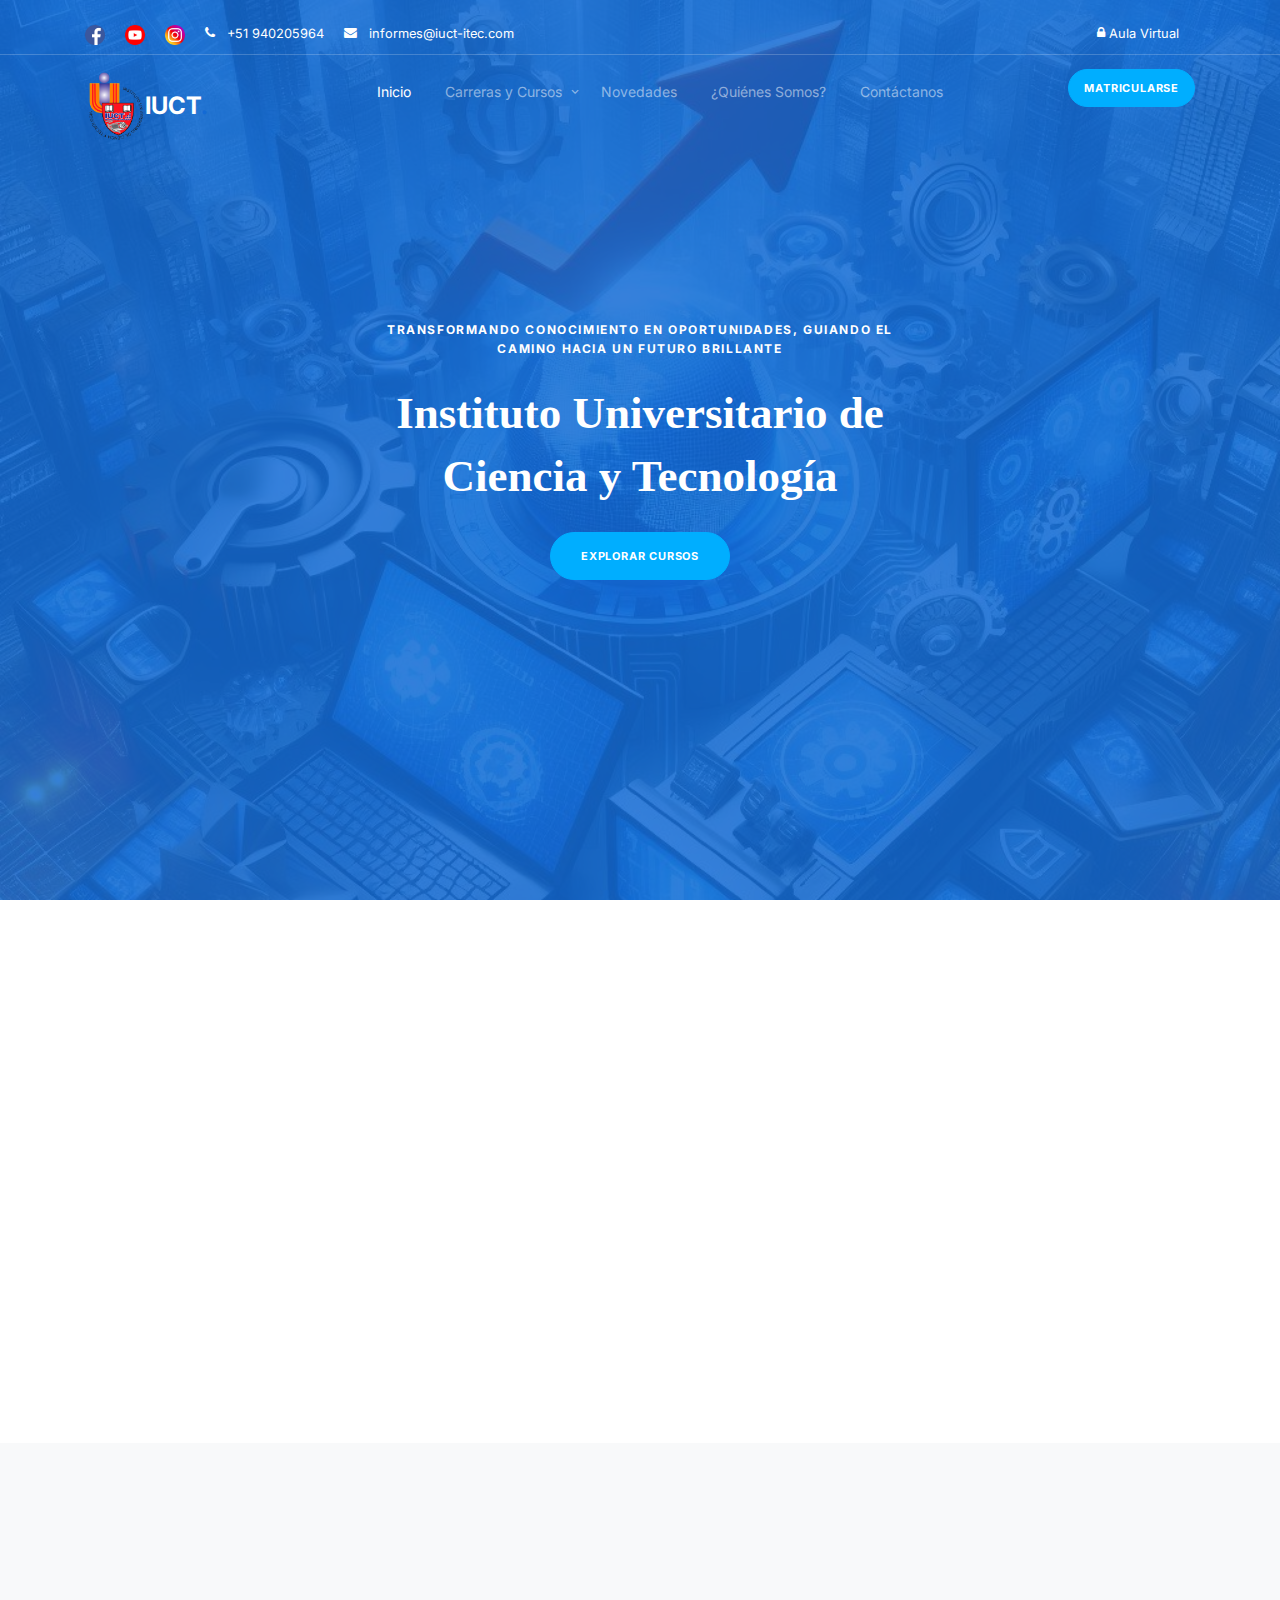
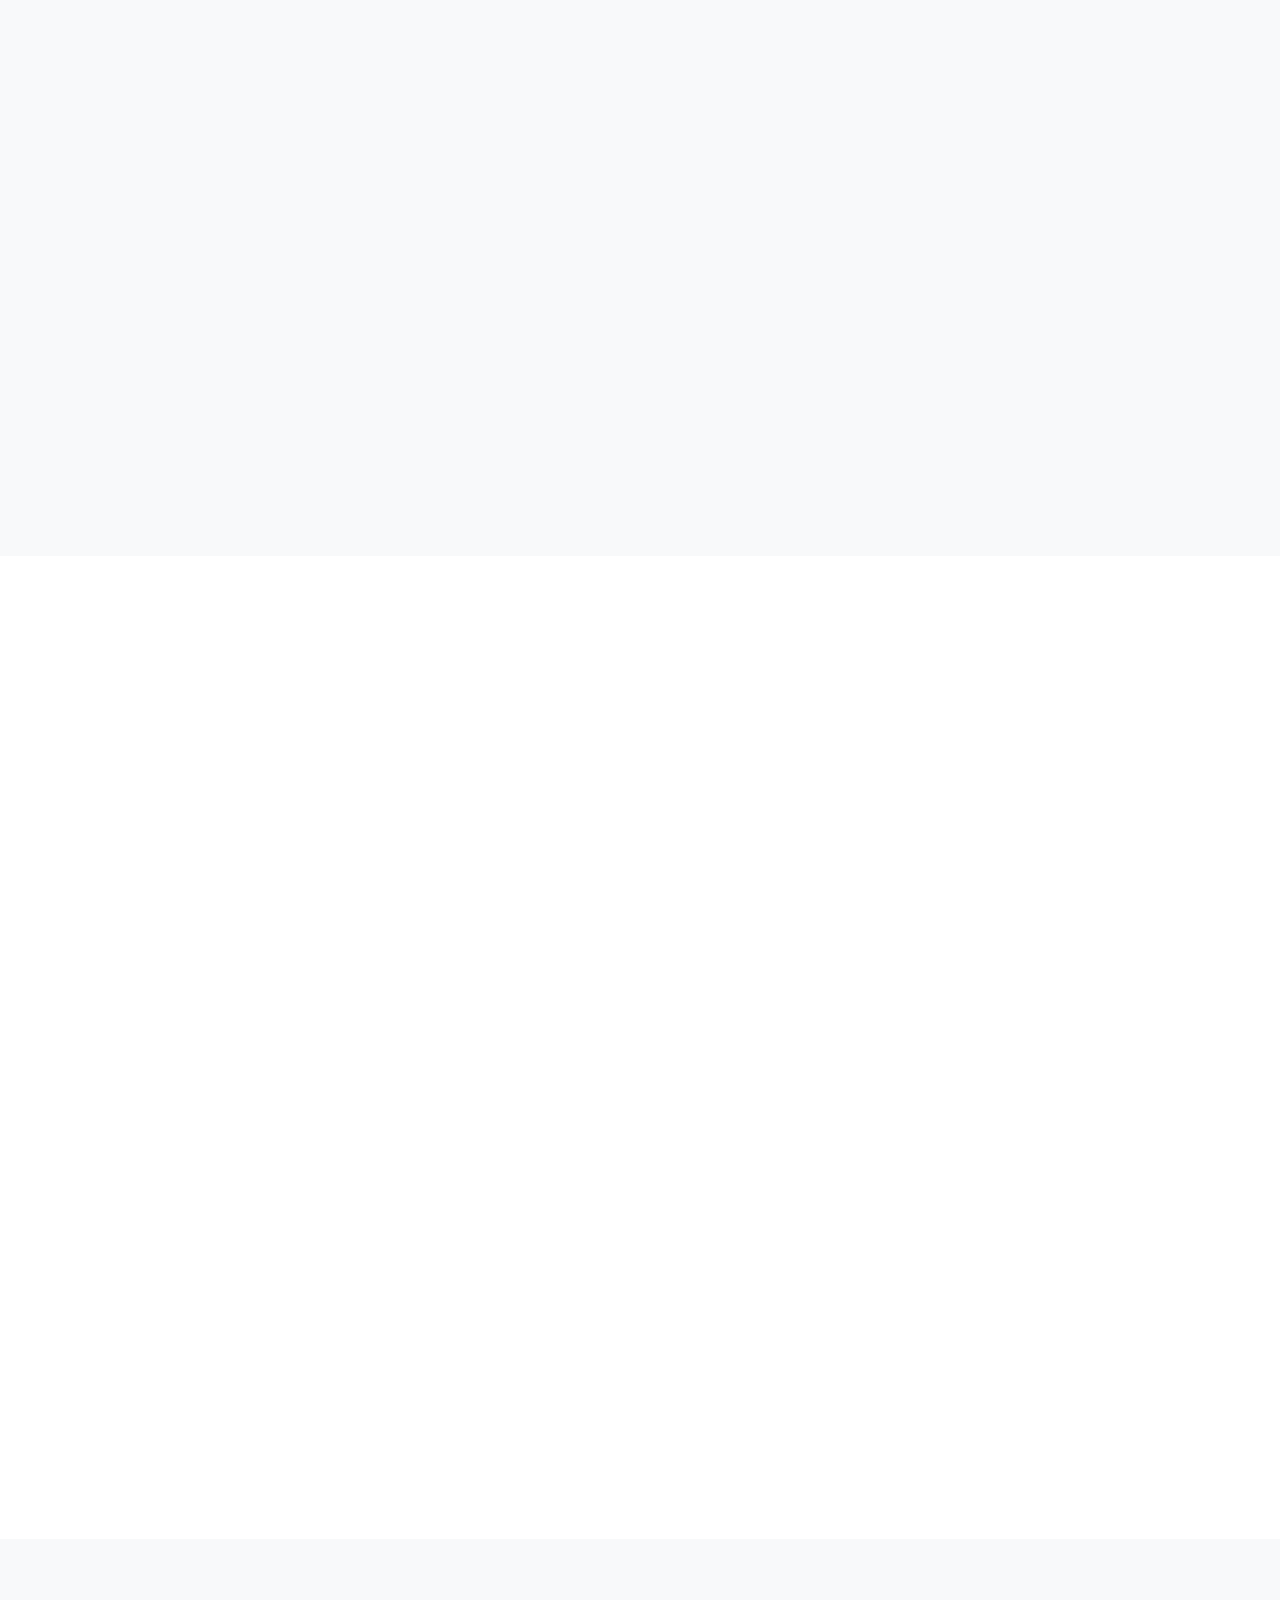
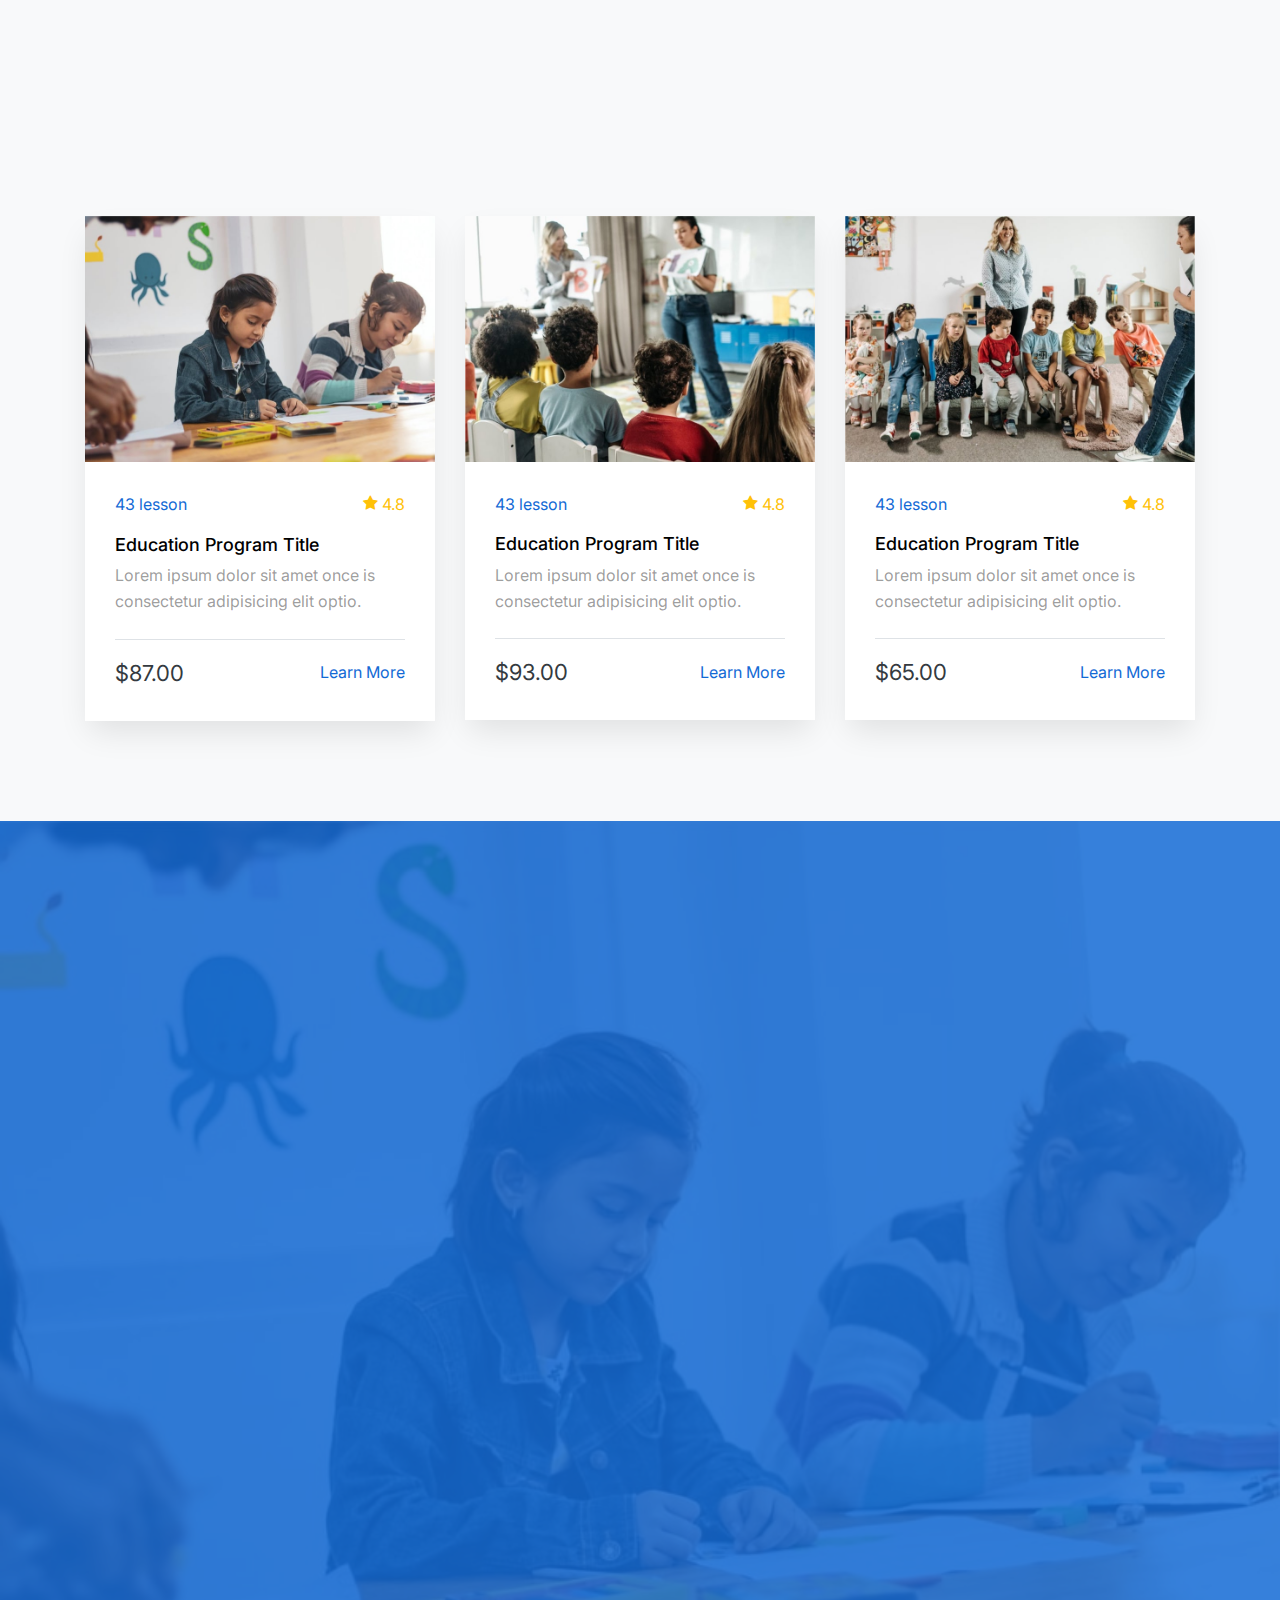
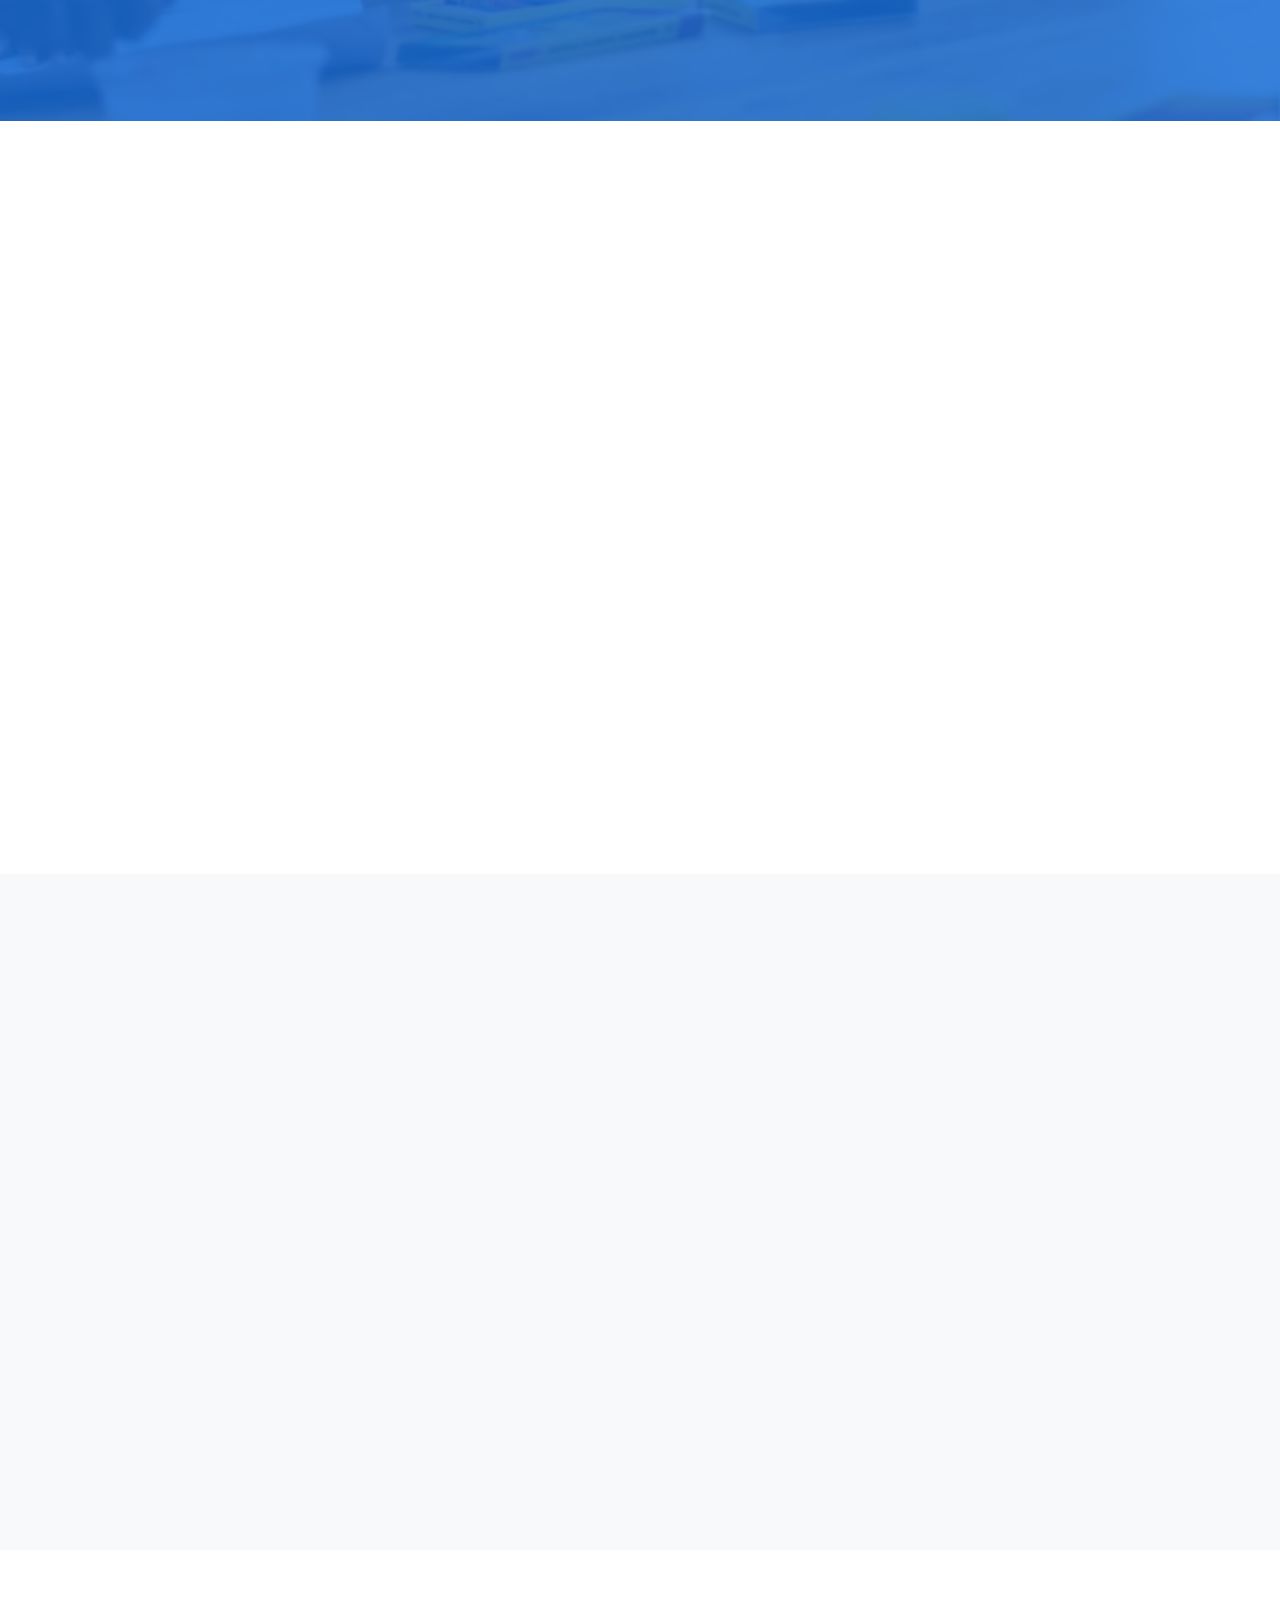
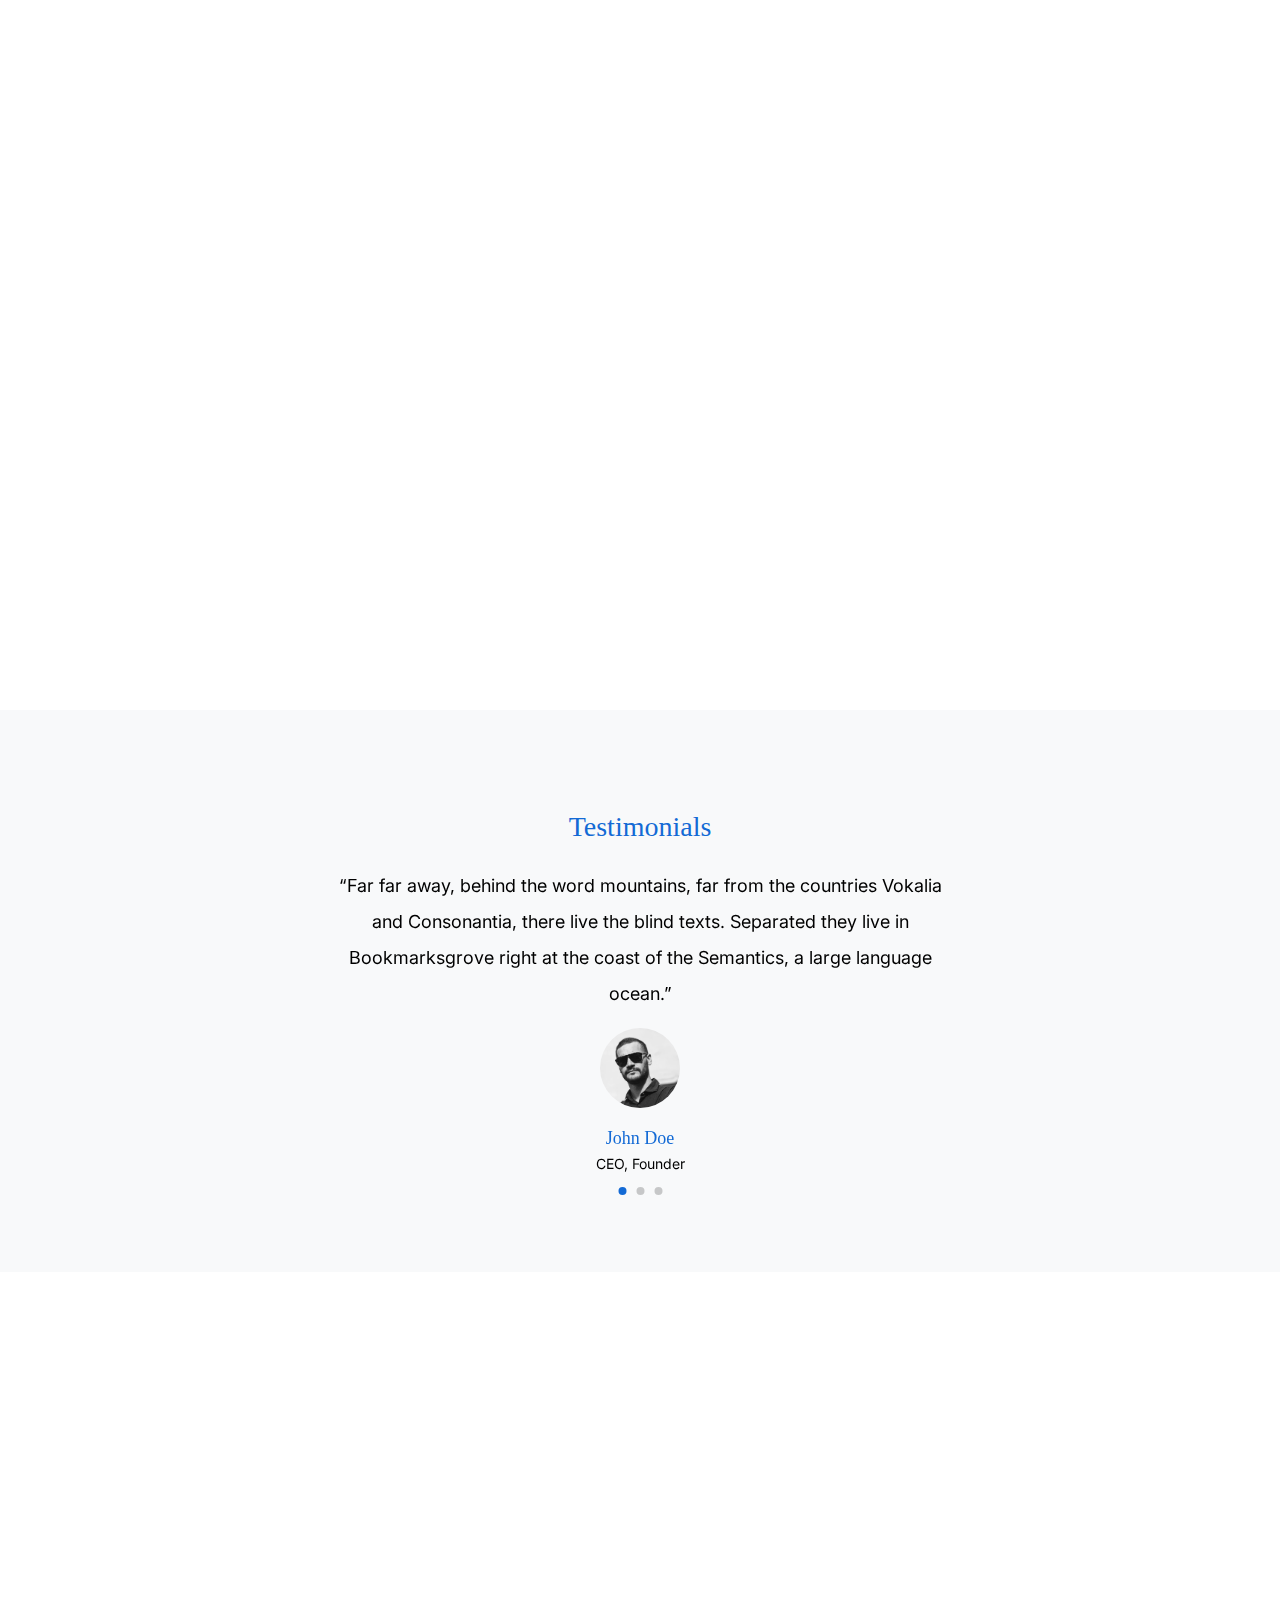
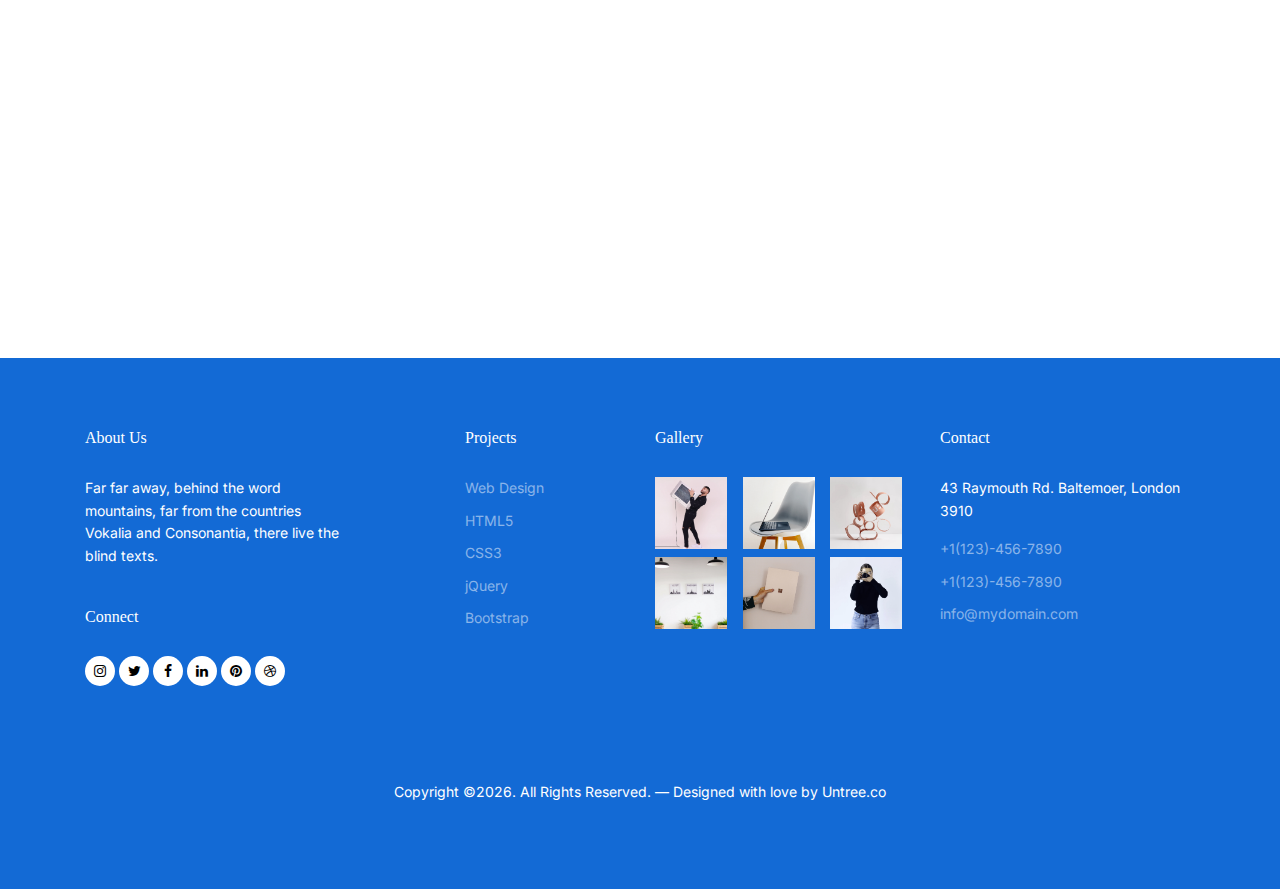
==== index.html @ 5fa20da8 "c1" ====
<!-- /*
* Template Name: Learner
* Template Author: Untree.co
* Tempalte URI: https://untree.co/
* License: https://creativecommons.org/licenses/by/3.0/
*/ -->
<!doctype html>
<html lang="en">
<head>
  <meta charset="utf-8">
  <meta name="viewport" con tent="width=device-width, initial-scale=1, shrink-to-fit=no">
  <meta name="author" content="Untree.co">
  <link rel="shortcut icon" href="/images/LOGO IUCT PNG (1).png">

  <meta name="description" content="" />
  <meta name="keywords" content="bootstrap, bootstrap4" />

  <link href="https://fonts.googleapis.com/css2?family=Display+Playfair:wght@400;700&family=Inter:wght@400;700&display=swap" rel="stylesheet">


  <link rel="stylesheet" href="https://unicons.iconscout.com/release/v4.0.0/css/line.css">

  <link rel="stylesheet" href="css/bootstrap.min.css">
  <link rel="stylesheet" href="css/animate.min.css">
  <link rel="stylesheet" href="css/owl.carousel.min.css">
  <link rel="stylesheet" href="css/owl.theme.default.min.css">
  <link rel="stylesheet" href="css/jquery.fancybox.min.css">
  <link rel="stylesheet" href="fonts/icomoon/style.css">
  <link rel="stylesheet" href="fonts/flaticon/font/flaticon.css">
  <link rel="stylesheet" href="css/aos.css">
  <link rel="stylesheet" href="css/style.css">

  <title>Learner Free Bootstrap Template by Untree.co</title>
</head>

<body>
  

  <div class="site-mobile-menu">
    <div class="site-mobile-menu-header">
      <div class="site-mobile-menu-close">
        <span class="icofont-close js-menu-toggle"></span>
      </div>
    </div>
    <div class="site-mobile-menu-body"></div>
  </div>


  
  <nav class="site-nav mb-5">
    <div class="pb-2 top-bar mb-3">
      <div class="container">
        <div class="row align-items-center">
          

          <div class="col-6 col-lg-9">
            <a href="https://www.facebook.com/people/Instituto-Universitario-de-Ciencia-y-Tecnolog%C3%ADa-IUCT/61555510905848/" target="_blank"><i class="small mr-3"><img src="/images/Facebook.png" class="img-fluid" width="20px" height="20px" ></i></a>
            <a href="https://www.youtube.com/@INSTITUTOUNIVERSITARIODE-by3vd" target="_blank"><i class="small mr-3"><img src="/images/Youtube.png" class="img-fluid" width="20px" height="20px" ></i></a>
            <a href="https://www.instagram.com/iuctperu/" target="_blank"><i class="small mr-3"><img src="/images/Instagram.png" class="img-fluid" width="20px" height="20px" ></i></a>
            <a href="#" class="small mr-3"><span class="icon-phone mr-2"></span> <span class="d-none d-lg-inline-block">+51 940205964</span></a> 
            <a href="#" class="small mr-3"><span class="icon-envelope mr-2"></span> <span class="d-none d-lg-inline-block">informes@iuct-itec.com</span></a> 
          </div>

          <div class="col-6 col-lg-3 text-right">
            <a href="login.html" class="small mr-3">
              <span class="icon-lock"></span>
              Aula Virtual
            </a>
          </div>

        </div>
      </div>
    </div>
    <div class="sticky-nav js-sticky-header">
      <div class="container position-relative">
        <div class="site-navigation text-center">
          <a href="index.html" class="logo menu-absolute m-0"><img src="/images/LOGO IUCT PNG (1).png" class="img-fluid" width="60px" height="60px">IUCT<span class="text-primary">.</span></a>
          <ul class="js-clone-nav d-none d-lg-inline-block site-menu">
            <li class="active"><a href="index.html">Inicio</a></li>
            <li class="has-children">
              <a href="#">Carreras y Cursos</a>
              <ul class="dropdown">
                <li class="has-children">
                  <a href="#">Carreras</a>
                  <ul class="dropdown">
                    <li class="list-group-item list-group-item-action"><a href="#">Gastronomía:Cocina</a></li>
                    <li class="list-group-item list-group-item-action"><a href="#">Logística y Almacenes</a></li>
                    <li class="list-group-item list-group-item-action"><a href="#">Transporte Terrestre y Operación de Equipos Pesados</a></li>
                  </ul>
                </li>
                <li class="has-children">
                  <a href="#">Cursos</a>
                  <ul class="dropdown">
                    <li class="list-group-item list-group-item-action"><a href="#">Auxiliar de Educación</a></li>
                    <li class="list-group-item list-group-item-action"><a href="#">Reparación de Celulares</a></li>
                    <li class="list-group-item list-group-item-action"><a href="#">Reparación de Motos</a></li>
                  </ul>
                </li>
              </ul>
            </li>
            <li><a href="news.html">Novedades</a></li>
            <li><a href="about.html">¿Quiénes Somos?</a></li>
            <li><a href="contact.html">Contáctanos</a></li>
          </ul>

          <a href="#" class="btn-book btn btn-secondary btn-sm menu-absolute">Matricularse</a>

          <a href="#" class="burger ml-auto float-right site-menu-toggle js-menu-toggle d-inline-block d-lg-none light" data-toggle="collapse" data-target="#main-navbar">
            <span></span>
          </a>

        </div>
      </div>
    </div>
  </nav>
  

  <div class="untree_co-hero overlay" style="background-image: url('images/OIG1.jpg');">


    <div class="container">
      <div class="row align-items-center justify-content-center">

        <div class="col-12">

          <div class="row justify-content-center ">

            <div class="col-lg-6 text-center ">
              <a href="#" href="https://vimeo.com/342333493" data-fancybox data-aos="fade-up" data-aos-delay="0" class="caption mb-4 d-inline-block">Transformando conocimiento en oportunidades, guiando el camino hacia un futuro brillante</a>

              <h1 class="mb-4 heading text-white" data-aos="fade-up" data-aos-delay="100">Instituto Universitario de Ciencia y Tecnología</h1>
              <p class="mb-0" data-aos="fade-up" data-aos-delay="300"><a href="#" class="btn btn-secondary">Explorar Cursos</a></p>

            </div>


          </div>

        </div>

      </div> <!-- /.row -->
    </div> <!-- /.container -->

  </div> <!-- /.untree_co-hero -->


  <div class="untree_co-section">
    <div class="container">
      <div class="row justify-content-center mb-3">
        <div class="col-lg-7 text-center" data-aos="fade-up" data-aos-delay="0">
          <h2 class="line-bottom text-center mb-4">Nuestros Cursos</h2>
        </div>
      </div>
      <div class="row align-items-stretch">
        <div class="col-sm-6 col-md-6 col-lg-3 mb-4" data-aos="fade-up" data-aos-delay="0">
          <a href="#" class="category d-flex align-items-start h-100">
            <div>
              <i class="uil uil-atom"></i>
            </div>
            <div>
              <h3>Ciencia</h3>
              <span>1,391 courses</span>
            </div>
          </a>
        </div>
        <div class="col-sm-6 col-md-6 col-lg-3 mb-4" data-aos="fade-up" data-aos-delay="100">
          <a href="#" class="category d-flex align-items-start h-100">
            <div>
              <i class="uil uil-briefcase"></i>
            </div>
            <div>
              <h3>Administración</h3>
              <span>3,234 courses</span>
            </div>
          </a>
        </div>
        <div class="col-sm-6 col-md-6 col-lg-3 mb-4" data-aos="fade-up" data-aos-delay="200">
          <a href="#" class="category d-flex align-items-start h-100">
            <div>
              <i class="uil uil-calculator"></i>
            </div>
            <div>
              <h3>Finanzas</h3>
              <span>931 courses</span>
            </div>
          </a>
        </div>
        <div class="col-sm-6 col-md-6 col-lg-3 mb-4" data-aos="fade-up" data-aos-delay="300">
          <a href="#" class="category d-flex align-items-start h-100">
            <div>
              <i class="uil uil-pen"></i>
            </div>
            <div>
              <h3>Desarrollo</h3>
              <span>7,291 courses</span>
            </div>
          </a>
        </div>


        <div class="col-sm-6 col-md-6 col-lg-3 mb-4" data-aos="fade-up" data-aos-delay="0">
          <a href="#" class="category d-flex align-items-start h-100">
            <div>
              <i class="uil uil-music"></i>
            </div>
            <div>
              <h3>Musica</h3>
              <span>9,114 courses</span>
            </div>
          </a>
        </div>
        <div class="col-sm-6 col-md-6 col-lg-3 mb-4" data-aos="fade-up" data-aos-delay="100">
          <a href="#" class="category d-flex align-items-start h-100">
            <div>
              <i class="uil uil-chart-pie"></i>
            </div>
            <div>
              <h3>Marketing</h3>
              <span>2,391 courses</span>
            </div>
          </a>
        </div>
        <div class="col-sm-6 col-md-6 col-lg-3 mb-4" data-aos="fade-up" data-aos-delay="200">
          <a href="#" class="category d-flex align-items-start h-100">
            <div>
              <i class="uil uil-camera"></i>
            </div>
            <div>
              <h3>Diseño</h3>
              <span>7,991 courses</span>
            </div>
          </a>
        </div>
        <div class="col-sm-6 col-md-6 col-lg-3 mb-4" data-aos="fade-up" data-aos-delay="300">
          <a href="#" class="category d-flex align-items-start h-100">
            <div>
              <i class="uil uil-circle-layer"></i>
            </div>
            <div>
              <h3>Tecnologá</h3>
              <span>6,491 courses</span>
            </div>
          </a>
        </div>
        

      </div>

      <div class="row justify-content-center" data-aos="fade-up" data-aos-delay="400">
        <div class="col-lg-8 text-center">
          <p>We have more category here. <a href="#">Browse all</a></p>
        </div>
      </div>
    </div>
  </div>

  <div class="services-section">
    <div class="container">
      <div class="row justify-content-between">
        <div class="col-lg-4 mb-5 mb-lg-0">

          <div class="section-title mb-3" data-aos="fade-up" data-aos-delay="0">
            <h2 class="line-bottom mb-4">Nuestros Instructores</h2>
          </div>

          <p data-aos="fade-up" data-aos-delay="100">Far far away, behind the word mountains, far from the countries Vokalia and Consonantia, there live the blind texts. Separated they live.</p>

          <ul class="ul-check list-unstyled mb-5 primary" data-aos="fade-up" data-aos-delay="200">
            <li>Behind the word Mountains.</li>
            <li>Far far away Mountains.</li>
            <li>Large language Ocean.</li>
          </ul>

          <p data-aos="fade-up" data-aos-delay="300"><a href="#" class="btn btn-primary">Get Started</a></p>

        </div>
        <div class="col-lg-6" data-aos="fade-up" data-aos-delay="0">
          <figure class="img-wrap-2">
            <img src="images/teacher-min.jpg" alt="Image" class="img-fluid">
            <div class="dotted"></div>
          </figure>

        </div>
      </div>
    </div>
  </div>



  <div class="untree_co-section">
    <div class="container"> 
      <div class="row justify-content-center mb-5">
        <div class="col-lg-7 text-center" data-aos="fade-up" data-aos-delay="0">
          <h2 class="line-bottom text-center mb-4">We Have Best Education</h2>
          <p>Far far away, behind the word mountains, far from the countries Vokalia and Consonantia, there live the blind texts.</p>
        </div>
      </div>
      <div class="row">
        <div class="col-6 col-sm-6 col-md-6 col-lg-4" data-aos="fade-up" data-aos-delay="100">
          <div class="feature">
            <span class="uil uil-music"></span>
            <h3>Music Class</h3>
            <p>Far far away, behind the word mountains, far from the countries Vokalia and Consonantia, there live the blind texts.</p>
          </div>
        </div>
        <div class="col-6 col-sm-6 col-md-6 col-lg-4" data-aos="fade-up" data-aos-delay="200">
          <div class="feature">
            <span class="uil uil-calculator-alt"></span>
            <h3>Math Class</h3>
            <p>Far far away, behind the word mountains, far from the countries Vokalia and Consonantia, there live the blind texts.</p>
          </div>
        </div>
        <div class="col-6 col-sm-6 col-md-6 col-lg-4" data-aos="fade-up" data-aos-delay="300">
          <div class="feature">
            <span class="uil uil-book-open"></span>
            <h3>English Class</h3>
            <p>Far far away, behind the word mountains, far from the countries Vokalia and Consonantia, there live the blind texts.</p>
          </div>
        </div>


        <div class="col-6 col-sm-6 col-md-6 col-lg-4" data-aos="fade-up" data-aos-delay=100">
          <div class="feature">
            <span class="uil uil-book-alt"></span>
            <h3>Reading for Kids</h3>
            <p>Far far away, behind the word mountains, far from the countries Vokalia and Consonantia, there live the blind texts.</p>
          </div>
        </div>
        <div class="col-6 col-sm-6 col-md-6 col-lg-4" data-aos="fade-up" data-aos-delay="200">
          <div class="feature">
            <span class="uil uil-history"></span>
            <h3>History Class</h3>
            <p>Far far away, behind the word mountains, far from the countries Vokalia and Consonantia, there live the blind texts.</p>
          </div>
        </div>
        <div class="col-6 col-sm-6 col-md-6 col-lg-4" data-aos="fade-up" data-aos-delay="300">
          <div class="feature">
            <span class="uil uil-headphones"></span>
            <h3>Music</h3>
            <p>Far far away, behind the word mountains, far from the countries Vokalia and Consonantia, there live the blind texts.</p>
          </div>
        </div>
      </div>
    </div> <!-- /.container -->
  </div> <!-- /.untree_co-section -->


  <div class="untree_co-section bg-light">
    <div class="container"> 
      <div class="row justify-content-center mb-5">
        <div class="col-lg-7 text-center" data-aos="fade-up" data-aos-delay="0">
          <h2 class="line-bottom text-center mb-4">The Right Course For You</h2>
          <p>Far far away, behind the word mountains, far from the countries Vokalia and Consonantia, there live the blind texts.</p>
        </div>
      </div>
      <div class="row">
        <div class="col-12 col-sm-6 col-md-6 col-lg-4 mb-4 mb-lg-0">
          <div class="custom-media">
            <a href="#"><img src="images/img-school-1-min.jpg" alt="Image" class="img-fluid"></a>
            <div class="custom-media-body">
              <div class="d-flex justify-content-between pb-3">
                <div class="text-primary"><span class="uil uil-book-open"></span> <span>43 lesson</span></div>
                <div class="review"><span class="icon-star"></span> <span>4.8</span></div>
              </div>
              <h3>Education Program Title</h3>
              <p class="mb-4">Lorem ipsum dolor sit amet once is consectetur adipisicing elit optio.</p>
              <div class="border-top d-flex justify-content-between pt-3 mt-3 align-items-center">
                <div><span class="price">$87.00</span></div>
                <div><a href="#">Learn More</a></div>
              </div>
            </div>
          </div>
        </div>
        <div class="col-12 col-sm-6 col-md-6 col-lg-4 mb-4 mb-lg-0">
          <div class="custom-media">
            <a href="#"><img src="images/img-school-2-min.jpg" alt="Image" class="img-fluid"></a>
            <div class="custom-media-body">
              <div class="d-flex justify-content-between pb-3">
                <div class="text-primary"><span class="uil uil-book-open"></span> <span>43 lesson</span></div>
                <div class="review"><span class="icon-star"></span> <span>4.8</span></div>
              </div>
              <h3>Education Program Title</h3>
              <p class="mb-4">Lorem ipsum dolor sit amet once is consectetur adipisicing elit optio.</p>
              <div class="border-top d-flex justify-content-between pt-3 mt-3 align-items-center">
                <div><span class="price">$93.00</span></div>
                <div><a href="#">Learn More</a></div>
              </div>
            </div>
          </div>
        </div>
        <div class="col-12 col-sm-6 col-md-6 col-lg-4 mb-4 mb-lg-0">
          <div class="custom-media">
            <a href="#"><img src="images/img-school-3-min.jpg" alt="Image" class="img-fluid"></a>
            <div class="custom-media-body">
              <div class="d-flex justify-content-between pb-3">
                <div class="text-primary"><span class="uil uil-book-open"></span> <span>43 lesson</span></div>
                <div class="review"><span class="icon-star"></span> <span>4.8</span></div>
              </div>
              <h3>Education Program Title</h3>
              <p class="mb-4">Lorem ipsum dolor sit amet once is consectetur adipisicing elit optio.</p>
              <div class="border-top d-flex justify-content-between pt-3 mt-3 align-items-center">
                <div><span class="price">$65.00</span></div>
                <div><a href="#">Learn More</a></div>
              </div>
            </div>
          </div>
        </div>
      </div>
    </div>
  </div>

  <div class="untree_co-section pt-0 bg-img overlay" style="background-image: url('images/img-school-1-min.jpg');">
    <div class="container">
      <div class="row align-items-center justify-content-center text-center">
        <div class="col-lg-7">
          <h2 class="text-white mb-3" data-aos="fade-up" data-aos-delay="0">Education for Tomorrow's Leaders</h2>
          <p class="text-white h5 mb-4" data-aos="fade-up" data-aos-delay="100">Far far away, behind the word mountains, far from the countries Vokalia and Consonantia, there live the blind texts.</p>
          <p><a href="#" class="btn btn-secondary" data-aos="fade-up" data-aos-delay="200">Enroll Now</a></p>
        </div>
      </div>
    </div>  
  </div> <!-- /.untree_co-section -->

  <div class="untree_co-section">
    <div class="container">
      <div class="row justify-content-between">
        <div class="col-lg-5 mb-5">
          <h2 class="line-bottom mb-4" data-aos="fade-up" data-aos-delay="0">About Us</h2>
          <p data-aos="fade-up" data-aos-delay="100">Far far away, behind the word mountains, far from the countries Vokalia and Consonantia, there live the blind texts. Separated they live in Bookmarksgrove right at the coast of the Semantics, a large language ocean.</p>
          <ul class="list-unstyled ul-check mb-5 primary" data-aos="fade-up" data-aos-delay="200">
            <li>Separated they live</li>
            <li>Bookmarksgrove right at the coast</li>
            <li>large language ocean</li>
          </ul>

          <div class="row count-numbers mb-5">
            <div class="col-4 col-lg-4" data-aos="fade-up" data-aos-delay="0">
              <span class="counter d-block"><span data-number="12023">0</span><span>+</span></span>
              <span class="caption-2">No. Students</span>
            </div>
            <div class="col-4 col-lg-4" data-aos="fade-up" data-aos-delay="100">
              <span class="counter d-block"><span data-number="49">0</span><span></span></span>
              <span class="caption-2">No. Teachers</span>
            </div>
            <div class="col-4 col-lg-4" data-aos="fade-up" data-aos-delay="100">
              <span class="counter d-block"><span data-number="12">0</span><span></span></span>
              <span class="caption-2">No. Awards</span>
            </div>
          </div>

          <p data-aos="fade-up" data-aos-delay="200">
            <a href="#" class="btn btn-primary mr-1">Admission</a>
            <a href="#" class="btn btn-outline-primary">Learn More</a>
          </p>
        </div>
        <div class="col-lg-6" data-aos="fade-up" data-aos-delay="400">
          <div class="bg-1"></div>
          <a href="https://vimeo.com/342333493" data-fancybox class="video-wrap">
            <span class="play-wrap"><span class="icon-play"></span></span>
            <img src="images/img-school-4-min.jpg" alt="Image" class="img-fluid rounded">
          </a>
        </div>
      </div>
    </div>
  </div> <!-- /.untree_co-section -->

  <div class="untree_co-section bg-light">
    <div class="container">
      <div class="row justify-content-center mb-5">
        <div class="col-lg-7 text-center" data-aos="fade-up" data-aos-delay="0">
          <h2 class="line-bottom text-center mb-4">School News</h2>
          <p>Far far away, behind the word mountains, far from the countries Vokalia and Consonantia, there live the blind texts.</p>
        </div>
      </div>
      <div class="row align-items-stretch">
        <div class="col-lg-6"  data-aos="fade-up" data-aos-delay="100">
          <div class="media-h d-flex h-100">
            <figure>
              <img src="images/img-school-1-min.jpg" alt="Image">
            </figure>
            <div class="media-h-body">
              <h2 class="mb-3"><a href="#">Education for Tomorrow's Leaders</a></h2>
              <div class="meta mb-2"><span class="icon-calendar mr-2"></span><span>June 22, 2020</span>  <span class="icon-person mr-2"></span>Admin</div>
              <p>Far far away, behind the word mountains, far from the countries Vokalia and Consonantia, there live the blind texts.</p>
              <p><a href="#">Learn More</a></p>
            </div>
          </div>
        </div>
        <div class="col-lg-6"  data-aos="fade-up" data-aos-delay="200">
          <div class="media-h d-flex h-100">
            <figure>
              <img src="images/img-school-2-min.jpg" alt="Image">
            </figure>
            <div class="media-h-body">
              <h2 class="mb-3"><a href="#">Enroll Your Kids This Summer to get 30% off</a></h2>
              <div class="meta mb-2"><span class="icon-calendar mr-2"></span><span>June 22, 2020</span>  <span class="icon-person mr-2"></span>Admin</div>
              <p>Far far away, behind the word mountains, far from the countries Vokalia and Consonantia, there live the blind texts.</p>
              <p><a href="#">Learn More</a></p>
            </div>
          </div>
        </div>
      </div>
    </div>
  </div> <!-- /.untree_co-section -->


  <div class="untree_co-section">
    <div class="container">
      <div class="row justify-content-center mb-5">
        <div class="col-lg-7 text-center" data-aos="fade-up" data-aos-delay="0">
          <h2 class="line-bottom text-center mb-4">Pricing</h2>
          <p>Far far away, behind the word mountains, far from the countries Vokalia and Consonantia, there live the blind texts.</p>
        </div>
      </div>
      <div class="row">
        <div class="col-md-6 mb-4 mb-lg-0 col-lg-4" data-aos="fade-up" data-aos-delay="00">
          <div class="pricing">
            <!-- <div class="pricing-img mb-4"><img src="images/1x/asset-1.png" alt="Image" class="img-fluid"></div> -->
            <div class="pricing-body">

              <h3 class="pricing-plan-title">Starter</h3>
              <div class="price"><span class="fig">$50.99</span><span>/month</span></div>
              <p class="mb-4">Far far away, behind the word mountains, far from the countries Vokalia and Consonantia, there live the blind texts.</p>
              
              <p><a href="#" class="btn btn-outline-primary">Get Started</a></p>
            </div>
          </div>
        </div>
        <div class="col-md-6 mb-4 mb-lg-0 col-lg-4" data-aos="fade-up" data-aos-delay="200">
          <div class="pricing">
            <!-- <div class="pricing-img mb-4"><img src="images/1x/asset-2.png" alt="Image" class="img-fluid"></div> -->
            <div class="pricing-body">

              <h3 class="pricing-plan-title">Business</h3>
              <div class="price"><span class="fig">$99.99</span><span>/month</span></div>
              <p class="mb-4">Far far away, behind the word mountains, far from the countries Vokalia and Consonantia, there live the blind texts.</p>
              
              <p><a href="#" class="btn btn-primary">Get Started</a></p>
            </div>
          </div>
        </div>
        <div class="col-md-6 mb-4 mb-lg-0 col-lg-4" data-aos="fade-up" data-aos-delay="300">
          <div class="pricing">
            <!-- <div class="pricing-img mb-4"><img src="images/1x/asset-3.png" alt="Image" class="img-fluid"></div> -->
            <div class="pricing-body">

              <h3 class="pricing-plan-title">Premium</h3>
              <div class="price"><span class="fig">$199.99</span><span>/month</span></div>
              <p class="mb-4">Far far away, behind the word mountains, far from the countries Vokalia and Consonantia, there live the blind texts.</p>
              
              <p><a href="#" class="btn btn-outline-primary">Get Started</a></p>
            </div>
          </div>
        </div>
      </div>
    </div>
  </div> <!-- /.untree_co-section -->


  <div class="untree_co-section bg-light">
    <div class="container">
      <div class="row">
        <div class="col-lg-7 text-center mx-auto">

          <h3 class="line-bottom mb-4">Testimonials</h3>
          <div class="owl-carousel wide-slider-testimonial">
            <div class="item">
              <blockquote class="block-testimonial">

                <p>
                &ldquo;Far far away, behind the word mountains, far from the countries Vokalia and Consonantia, there live the blind texts. Separated they live in Bookmarksgrove right at the coast of the Semantics, a large language ocean.&rdquo;</p>
                <div class="author">
                  <img src="images/person_1.jpg" alt="Free template by TemplateUX">
                  <h3>John Doe</h3>
                  <p class="position">CEO, Founder</p>
                </div>
              </blockquote>
            </div>

            <div class="item">
              <blockquote class="block-testimonial">

                <p>
                &ldquo;When she reached the first hills of the Italic Mountains, she had a last view back on the skyline of her hometown Bookmarksgrove, the headline of Alphabet Village and the subline of her own road, the Line Lane. Pityful a rethoric question ran over her cheek, then she continued her way.&rdquo;</p>
                <div class="author">
                  <img src="images/person_2.jpg" alt="Free template by TemplateUX">
                  <h3>James Woodland</h3>
                  <p class="position">Designer at Facebook</p>
                </div>
              </blockquote>
            </div>

            <div class="item">
              <blockquote class="block-testimonial">

                <p>
                &ldquo;A small river named Duden flows by their place and supplies it with the necessary regelialia. It is a paradisematic country, in which roasted parts of sentences fly into your mouth.&rdquo;</p>
                <div class="author">
                  <img src="images/person_3.jpg" alt="Free template by TemplateUX">
                  <h3>Rob Smith</h3>
                  <p class="position">Product Designer at Twitter</p>
                </div>
              </blockquote>
            </div>
          </div>

        </div>
      </div>
    </div>
  </div>


  <div class="untree_co-section">


    <div class="container">
      <div class="row">
        <div class="col-lg-5 mr-auto mb-5 mb-lg-0"  data-aos="fade-up" data-aos-delay="0">
          <img src="images/img-school-5-min.jpg" alt="image" class="img-fluid">
        </div>
        <div class="col-lg-7 ml-auto" data-aos="fade-up" data-aos-delay="100">
          <h3 class="line-bottom mb-4">Why Choose Us</h3>
          <p>Far far away, behind the word mountains, far from the countries Vokalia and Consonantia, there live the blind texts. </p>

          <div class="custom-accordion" id="accordion_1">
            <div class="accordion-item">
              <h2 class="mb-0">
                <button class="btn btn-link" type="button" data-toggle="collapse" data-target="#collapseOne" aria-expanded="true" aria-controls="collapseOne">Good Teachers and Staffs</button>
              </h2>

              <div id="collapseOne" class="collapse show" aria-labelledby="headingOne" data-parent="#accordion_1">
                <div class="accordion-body">
                  <div class="d-flex">
                    <div class="accordion-img mr-4">
                      <img src="images/img-school-1-min.jpg" alt="Image" class="img-fluid">
                    </div>
                    <div>
                      <p>Far far away, behind the word mountains, far from the countries Vokalia and Consonantia, there live the blind texts. </p>
                      <p>Separated they live in Bookmarksgrove right at the coast of the Semantics, a large language ocean.</p>
                    </div>
                  </div>
                </div>
              </div>
            </div> <!-- .accordion-item -->

            <div class="accordion-item">
              <h2 class="mb-0">
                <button class="btn btn-link collapsed" type="button" data-toggle="collapse" data-target="#collapseTwo" aria-expanded="false" aria-controls="collapseTwo">We Value Good Characters</button>
              </h2>
              <div id="collapseTwo" class="collapse" aria-labelledby="headingTwo" data-parent="#accordion_1">
                <div class="accordion-body">
                  <div class="d-flex">
                    <div class="accordion-img mr-4">
                      <img src="images/img-school-2-min.jpg" alt="Image" class="img-fluid">
                    </div>
                    <div>
                      <p>Far far away, behind the word mountains, far from the countries Vokalia and Consonantia, there live the blind texts. </p>
                      <p>Separated they live in Bookmarksgrove right at the coast of the Semantics, a large language ocean.</p>
                    </div>
                  </div>
                </div>
              </div>
            </div> <!-- .accordion-item -->
            <div class="accordion-item">
              <h2 class="mb-0">
                <button class="btn btn-link collapsed" type="button" data-toggle="collapse" data-target="#collapseThree" aria-expanded="false" aria-controls="collapseThree">Your Children are Safe</button>
              </h2>

              <div id="collapseThree" class="collapse" aria-labelledby="headingThree" data-parent="#accordion_1">
                <div class="accordion-body">
                  <div class="d-flex">
                    <div class="accordion-img mr-4">
                      <img src="images/img-school-3-min.jpg" alt="Image" class="img-fluid">
                    </div>
                    <div>
                      <p>When she reached the first hills of the Italic Mountains, she had a last view back on the skyline of her hometown Bookmarksgrove, the headline of Alphabet Village and the subline of her own road, the Line Lane.</p>
                      <p>Pityful a rethoric question ran over her cheek, then she continued her way.</p>
                    </div>
                  </div>

                </div>
              </div>

            </div> <!-- .accordion-item -->

          </div>

        </div>
      </div>
    </div>
  </div> <!-- /.untree_co-section -->

  <div class="site-footer">


    <div class="container">

      <div class="row">
        <div class="col-lg-3 mr-auto">
          <div class="widget">
            <h3>About Us<span class="text-primary">.</span> </h3>
            <p>Far far away, behind the word mountains, far from the countries Vokalia and Consonantia, there live the blind texts.</p>
          </div> <!-- /.widget -->
          <div class="widget">
            <h3>Connect</h3>
            <ul class="list-unstyled social">
              <li><a href="#"><span class="icon-instagram"></span></a></li>
              <li><a href="#"><span class="icon-twitter"></span></a></li>
              <li><a href="#"><span class="icon-facebook"></span></a></li>
              <li><a href="#"><span class="icon-linkedin"></span></a></li>
              <li><a href="#"><span class="icon-pinterest"></span></a></li>
              <li><a href="#"><span class="icon-dribbble"></span></a></li>
            </ul>
          </div> <!-- /.widget -->
        </div> <!-- /.col-lg-3 -->

        <div class="col-lg-2 ml-auto">
          <div class="widget">
            <h3>Projects</h3>
            <ul class="list-unstyled float-left links">
              <li><a href="#">Web Design</a></li>
              <li><a href="#">HTML5</a></li>
              <li><a href="#">CSS3</a></li>
              <li><a href="#">jQuery</a></li>
              <li><a href="#">Bootstrap</a></li>
            </ul>
          </div> <!-- /.widget -->
        </div> <!-- /.col-lg-3 -->

        <div class="col-lg-3">
          <div class="widget">
            <h3>Gallery</h3>
            <ul class="instafeed instagram-gallery list-unstyled">
              <li><a class="instagram-item" href="images/gal_1.jpg" data-fancybox="gal"><img src="images/gal_1.jpg" alt="" width="72" height="72"></a>
              </li>
              <li><a class="instagram-item" href="images/gal_2.jpg" data-fancybox="gal"><img src="images/gal_2.jpg" alt="" width="72" height="72"></a>
              </li>
              <li><a class="instagram-item" href="images/gal_3.jpg" data-fancybox="gal"><img src="images/gal_3.jpg" alt="" width="72" height="72"></a>
              </li>
              <li><a class="instagram-item" href="images/gal_4.jpg" data-fancybox="gal"><img src="images/gal_4.jpg" alt="" width="72" height="72"></a>
              </li>
              <li><a class="instagram-item" href="images/gal_5.jpg" data-fancybox="gal"><img src="images/gal_5.jpg" alt="" width="72" height="72"></a>
              </li>
              <li><a class="instagram-item" href="images/gal_6.jpg" data-fancybox="gal"><img src="images/gal_6.jpg" alt="" width="72" height="72"></a>
              </li>
            </ul>
          </div> <!-- /.widget -->
        </div> <!-- /.col-lg-3 -->


        <div class="col-lg-3">
          <div class="widget">
            <h3>Contact</h3>
            <address>43 Raymouth Rd. Baltemoer, London 3910</address>
            <ul class="list-unstyled links mb-4">
              <li><a href="tel://11234567890">+1(123)-456-7890</a></li>
              <li><a href="tel://11234567890">+1(123)-456-7890</a></li>
              <li><a href="mailto:info@mydomain.com">info@mydomain.com</a></li>
            </ul>
          </div> <!-- /.widget -->
        </div> <!-- /.col-lg-3 -->

      </div> <!-- /.row -->

      <div class="row mt-5">
        <div class="col-12 text-center">
          <p>Copyright &copy;<script>document.write(new Date().getFullYear());</script>. All Rights Reserved. &mdash; Designed with love by <a href="https://untree.co">Untree.co</a> <!-- License information: https://untree.co/license/ -->
          </div>
        </div>
      </div> <!-- /.container -->
    </div> <!-- /.site-footer -->

    <div id="overlayer"></div>
    <div class="loader">
      <div class="spinner-border" role="status">
        <span class="sr-only">Loading...</span>
      </div>
    </div>

    <script src="js/jquery-3.4.1.min.js"></script>
    <script src="js/popper.min.js"></script>
    <script src="js/bootstrap.min.js"></script>
    <script src="js/owl.carousel.min.js"></script>
    <script src="js/jquery.animateNumber.min.js"></script>
    <script src="js/jquery.waypoints.min.js"></script>
    <script src="js/jquery.fancybox.min.js"></script>
    <script src="js/jquery.sticky.js"></script>
    <script src="js/aos.js"></script>
    <script src="js/custom.js"></script>

  </body>

  </html>
---- fonts/icomoon/style.css ----
@font-face {
  font-family: 'icomoon';
  src:  url('fonts/icomoon.eot?10si43');
  src:  url('fonts/icomoon.eot?10si43#iefix') format('embedded-opentype'),
    url('fonts/icomoon.ttf?10si43') format('truetype'),
    url('fonts/icomoon.woff?10si43') format('woff'),
    url('fonts/icomoon.svg?10si43#icomoon') format('svg');
  font-weight: normal;
  font-style: normal;
}

[class^="icon-"], [class*=" icon-"] {
  /* use !important to prevent issues with browser extensions that change fonts */
  font-family: 'icomoon' !important;
  speak: none;
  font-style: normal;
  font-weight: normal;
  font-variant: normal;
  text-transform: none;
  line-height: 1;

  /* Better Font Rendering =========== */
  -webkit-font-smoothing: antialiased;
  -moz-osx-font-smoothing: grayscale;
}

.icon-asterisk:before {
  content: "\f069";
}
.icon-plus:before {
  content: "\f067";
}
.icon-question:before {
  content: "\f128";
}
.icon-minus:before {
  content: "\f068";
}
.icon-glass:before {
  content: "\f000";
}
.icon-music:before {
  content: "\f001";
}
.icon-search:before {
  content: "\f002";
}
.icon-envelope-o:before {
  content: "\f003";
}
.icon-heart:before {
  content: "\f004";
}
.icon-star:before {
  content: "\f005";
}
.icon-star-o:before {
  content: "\f006";
}
.icon-user:before {
  content: "\f007";
}
.icon-film:before {
  content: "\f008";
}
.icon-th-large:before {
  content: "\f009";
}
.icon-th:before {
  content: "\f00a";
}
.icon-th-list:before {
  content: "\f00b";
}
.icon-check:before {
  content: "\f00c";
}
.icon-close:before {
  content: "\f00d";
}
.icon-remove:before {
  content: "\f00d";
}
.icon-times:before {
  content: "\f00d";
}
.icon-search-plus:before {
  content: "\f00e";
}
.icon-search-minus:before {
  content: "\f010";
}
.icon-power-off:before {
  content: "\f011";
}
.icon-signal:before {
  content: "\f012";
}
.icon-cog:before {
  content: "\f013";
}
.icon-gear:before {
  content: "\f013";
}
.icon-trash-o:before {
  content: "\f014";
}
.icon-home:before {
  content: "\f015";
}
.icon-file-o:before {
  content: "\f016";
}
.icon-clock-o:before {
  content: "\f017";
}
.icon-road:before {
  content: "\f018";
}
.icon-download:before {
  content: "\f019";
}
.icon-arrow-circle-o-down:before {
  content: "\f01a";
}
.icon-arrow-circle-o-up:before {
  content: "\f01b";
}
.icon-inbox:before {
  content: "\f01c";
}
.icon-play-circle-o:before {
  content: "\f01d";
}
.icon-repeat:before {
  content: "\f01e";
}
.icon-rotate-right:before {
  content: "\f01e";
}
.icon-refresh:before {
  content: "\f021";
}
.icon-list-alt:before {
  content: "\f022";
}
.icon-lock:before {
  content: "\f023";
}
.icon-flag:before {
  content: "\f024";
}
.icon-headphones:before {
  content: "\f025";
}
.icon-volume-off:before {
  content: "\f026";
}
.icon-volume-down:before {
  content: "\f027";
}
.icon-volume-up:before {
  content: "\f028";
}
.icon-qrcode:before {
  content: "\f029";
}
.icon-barcode:before {
  content: "\f02a";
}
.icon-tag:before {
  content: "\f02b";
}
.icon-tags:before {
  content: "\f02c";
}
.icon-book:before {
  content: "\f02d";
}
.icon-bookmark:before {
  content: "\f02e";
}
.icon-print:before {
  content: "\f02f";
}
.icon-camera:before {
  content: "\f030";
}
.icon-font:before {
  content: "\f031";
}
.icon-bold:before {
  content: "\f032";
}
.icon-italic:before {
  content: "\f033";
}
.icon-text-height:before {
  content: "\f034";
}
.icon-text-width:before {
  content: "\f035";
}
.icon-align-left:before {
  content: "\f036";
}
.icon-align-center:before {
  content: "\f037";
}
.icon-align-right:before {
  content: "\f038";
}
.icon-align-justify:before {
  content: "\f039";
}
.icon-list:before {
  content: "\f03a";
}
.icon-dedent:before {
  content: "\f03b";
}
.icon-outdent:before {
  content: "\f03b";
}
.icon-indent:before {
  content: "\f03c";
}
.icon-video-camera:before {
  content: "\f03d";
}
.icon-image:before {
  content: "\f03e";
}
.icon-photo:before {
  content: "\f03e";
}
.icon-picture-o:before {
  content: "\f03e";
}
.icon-pencil:before {
  content: "\f040";
}
.icon-map-marker:before {
  content: "\f041";
}
.icon-adjust:before {
  content: "\f042";
}
.icon-tint:before {
  content: "\f043";
}
.icon-edit:before {
  content: "\f044";
}
.icon-pencil-square-o:before {
  content: "\f044";
}
.icon-share-square-o:before {
  content: "\f045";
}
.icon-check-square-o:before {
  content: "\f046";
}
.icon-arrows:before {
  content: "\f047";
}
.icon-step-backward:before {
  content: "\f048";
}
.icon-fast-backward:before {
  content: "\f049";
}
.icon-backward:before {
  content: "\f04a";
}
.icon-play:before {
  content: "\f04b";
}
.icon-pause:before {
  content: "\f04c";
}
.icon-stop:before {
  content: "\f04d";
}
.icon-forward:before {
  content: "\f04e";
}
.icon-fast-forward:before {
  content: "\f050";
}
.icon-step-forward:before {
  content: "\f051";
}
.icon-eject:before {
  content: "\f052";
}
.icon-chevron-left:before {
  content: "\f053";
}
.icon-chevron-right:before {
  content: "\f054";
}
.icon-plus-circle:before {
  content: "\f055";
}
.icon-minus-circle:before {
  content: "\f056";
}
.icon-times-circle:before {
  content: "\f057";
}
.icon-check-circle:before {
  content: "\f058";
}
.icon-question-circle:before {
  content: "\f059";
}
.icon-info-circle:before {
  content: "\f05a";
}
.icon-crosshairs:before {
  content: "\f05b";
}
.icon-times-circle-o:before {
  content: "\f05c";
}
.icon-check-circle-o:before {
  content: "\f05d";
}
.icon-ban:before {
  content: "\f05e";
}
.icon-arrow-left:before {
  content: "\f060";
}
.icon-arrow-right:before {
  content: "\f061";
}
.icon-arrow-up:before {
  content: "\f062";
}
.icon-arrow-down:before {
  content: "\f063";
}
.icon-mail-forward:before {
  content: "\f064";
}
.icon-share:before {
  content: "\f064";
}
.icon-expand:before {
  content: "\f065";
}
.icon-compress:before {
  content: "\f066";
}
.icon-exclamation-circle:before {
  content: "\f06a";
}
.icon-gift:before {
  content: "\f06b";
}
.icon-leaf:before {
  content: "\f06c";
}
.icon-fire:before {
  content: "\f06d";
}
.icon-eye:before {
  content: "\f06e";
}
.icon-eye-slash:before {
  content: "\f070";
}
.icon-exclamation-triangle:before {
  content: "\f071";
}
.icon-warning:before {
  content: "\f071";
}
.icon-plane:before {
  content: "\f072";
}
.icon-calendar:before {
  content: "\f073";
}
.icon-random:before {
  content: "\f074";
}
.icon-comment:before {
  content: "\f075";
}
.icon-magnet:before {
  content: "\f076";
}
.icon-chevron-up:before {
  content: "\f077";
}
.icon-chevron-down:before {
  content: "\f078";
}
.icon-retweet:before {
  content: "\f079";
}
.icon-shopping-cart:before {
  content: "\f07a";
}
.icon-folder:before {
  content: "\f07b";
}
.icon-folder-open:before {
  content: "\f07c";
}
.icon-arrows-v:before {
  content: "\f07d";
}
.icon-arrows-h:before {
  content: "\f07e";
}
.icon-bar-chart:before {
  content: "\f080";
}
.icon-bar-chart-o:before {
  content: "\f080";
}
.icon-twitter-square:before {
  content: "\f081";
}
.icon-facebook-square:before {
  content: "\f082";
}
.icon-camera-retro:before {
  content: "\f083";
}
.icon-key:before {
  content: "\f084";
}
.icon-cogs:before {
  content: "\f085";
}
.icon-gears:before {
  content: "\f085";
}
.icon-comments:before {
  content: "\f086";
}
.icon-thumbs-o-up:before {
  content: "\f087";
}
.icon-thumbs-o-down:before {
  content: "\f088";
}
.icon-star-half:before {
  content: "\f089";
}
.icon-heart-o:before {
  content: "\f08a";
}
.icon-sign-out:before {
  content: "\f08b";
}
.icon-linkedin-square:before {
  content: "\f08c";
}
.icon-thumb-tack:before {
  content: "\f08d";
}
.icon-external-link:before {
  content: "\f08e";
}
.icon-sign-in:before {
  content: "\f090";
}
.icon-trophy:before {
  content: "\f091";
}
.icon-github-square:before {
  content: "\f092";
}
.icon-upload:before {
  content: "\f093";
}
.icon-lemon-o:before {
  content: "\f094";
}
.icon-phone:before {
  content: "\f095";
}
.icon-square-o:before {
  content: "\f096";
}
.icon-bookmark-o:before {
  content: "\f097";
}
.icon-phone-square:before {
  content: "\f098";
}
.icon-twitter:before {
  content: "\f099";
}
.icon-facebook:before {
  content: "\f09a";
}
.icon-facebook-f:before {
  content: "\f09a";
}
.icon-github:before {
  content: "\f09b";
}
.icon-unlock:before {
  content: "\f09c";
}
.icon-credit-card:before {
  content: "\f09d";
}
.icon-feed:before {
  content: "\f09e";
}
.icon-rss:before {
  content: "\f09e";
}
.icon-hdd-o:before {
  content: "\f0a0";
}
.icon-bullhorn:before {
  content: "\f0a1";
}
.icon-bell-o:before {
  content: "\f0a2";
}
.icon-certificate:before {
  content: "\f0a3";
}
.icon-hand-o-right:before {
  content: "\f0a4";
}
.icon-hand-o-left:before {
  content: "\f0a5";
}
.icon-hand-o-up:before {
  content: "\f0a6";
}
.icon-hand-o-down:before {
  content: "\f0a7";
}
.icon-arrow-circle-left:before {
  content: "\f0a8";
}
.icon-arrow-circle-right:before {
  content: "\f0a9";
}
.icon-arrow-circle-up:before {
  content: "\f0aa";
}
.icon-arrow-circle-down:before {
  content: "\f0ab";
}
.icon-globe:before {
  content: "\f0ac";
}
.icon-wrench:before {
  content: "\f0ad";
}
.icon-tasks:before {
  content: "\f0ae";
}
.icon-filter:before {
  content: "\f0b0";
}
.icon-briefcase:before {
  content: "\f0b1";
}
.icon-arrows-alt:before {
  content: "\f0b2";
}
.icon-group:before {
  content: "\f0c0";
}
.icon-users:before {
  content: "\f0c0";
}
.icon-chain:before {
  content: "\f0c1";
}
.icon-link:before {
  content: "\f0c1";
}
.icon-cloud:before {
  content: "\f0c2";
}
.icon-flask:before {
  content: "\f0c3";
}
.icon-cut:before {
  content: "\f0c4";
}
.icon-scissors:before {
  content: "\f0c4";
}
.icon-copy:before {
  content: "\f0c5";
}
.icon-files-o:before {
  content: "\f0c5";
}
.icon-paperclip:before {
  content: "\f0c6";
}
.icon-floppy-o:before {
  content: "\f0c7";
}
.icon-save:before {
  content: "\f0c7";
}
.icon-square:before {
  content: "\f0c8";
}
.icon-bars:before {
  content: "\f0c9";
}
.icon-navicon:before {
  content: "\f0c9";
}
.icon-reorder:before {
  content: "\f0c9";
}
.icon-list-ul:before {
  content: "\f0ca";
}
.icon-list-ol:before {
  content: "\f0cb";
}
.icon-strikethrough:before {
  content: "\f0cc";
}
.icon-underline:before {
  content: "\f0cd";
}
.icon-table:before {
  content: "\f0ce";
}
.icon-magic:before {
  content: "\f0d0";
}
.icon-truck:before {
  content: "\f0d1";
}
.icon-pinterest:before {
  content: "\f0d2";
}
.icon-pinterest-square:before {
  content: "\f0d3";
}
.icon-google-plus-square:before {
  content: "\f0d4";
}
.icon-google-plus:before {
  content: "\f0d5";
}
.icon-money:before {
  content: "\f0d6";
}
.icon-caret-down:before {
  content: "\f0d7";
}
.icon-caret-up:before {
  content: "\f0d8";
}
.icon-caret-left:before {
  content: "\f0d9";
}
.icon-caret-right:before {
  content: "\f0da";
}
.icon-columns:before {
  content: "\f0db";
}
.icon-sort:before {
  content: "\f0dc";
}
.icon-unsorted:before {
  content: "\f0dc";
}
.icon-sort-desc:before {
  content: "\f0dd";
}
.icon-sort-down:before {
  content: "\f0dd";
}
.icon-sort-asc:before {
  content: "\f0de";
}
.icon-sort-up:before {
  content: "\f0de";
}
.icon-envelope:before {
  content: "\f0e0";
}
.icon-linkedin:before {
  content: "\f0e1";
}
.icon-rotate-left:before {
  content: "\f0e2";
}
.icon-undo:before {
  content: "\f0e2";
}
.icon-gavel:before {
  content: "\f0e3";
}
.icon-legal:before {
  content: "\f0e3";
}
.icon-dashboard:before {
  content: "\f0e4";
}
.icon-tachometer:before {
  content: "\f0e4";
}
.icon-comment-o:before {
  content: "\f0e5";
}
.icon-comments-o:before {
  content: "\f0e6";
}
.icon-bolt:before {
  content: "\f0e7";
}
.icon-flash:before {
  content: "\f0e7";
}
.icon-sitemap:before {
  content: "\f0e8";
}
.icon-umbrella:before {
  content: "\f0e9";
}
.icon-clipboard:before {
  content: "\f0ea";
}
.icon-paste:before {
  content: "\f0ea";
}
.icon-lightbulb-o:before {
  content: "\f0eb";
}
.icon-exchange:before {
  content: "\f0ec";
}
.icon-cloud-download:before {
  content: "\f0ed";
}
.icon-cloud-upload:before {
  content: "\f0ee";
}
.icon-user-md:before {
  content: "\f0f0";
}
.icon-stethoscope:before {
  content: "\f0f1";
}
.icon-suitcase:before {
  content: "\f0f2";
}
.icon-bell:before {
  content: "\f0f3";
}
.icon-coffee:before {
  content: "\f0f4";
}
.icon-cutlery:before {
  content: "\f0f5";
}
.icon-file-text-o:before {
  content: "\f0f6";
}
.icon-building-o:before {
  content: "\f0f7";
}
.icon-hospital-o:before {
  content: "\f0f8";
}
.icon-ambulance:before {
  content: "\f0f9";
}
.icon-medkit:before {
  content: "\f0fa";
}
.icon-fighter-jet:before {
  content: "\f0fb";
}
.icon-beer:before {
  content: "\f0fc";
}
.icon-h-square:before {
  content: "\f0fd";
}
.icon-plus-square:before {
  content: "\f0fe";
}
.icon-angle-double-left:before {
  content: "\f100";
}
.icon-angle-double-right:before {
  content: "\f101";
}
.icon-angle-double-up:before {
  content: "\f102";
}
.icon-angle-double-down:before {
  content: "\f103";
}
.icon-angle-left:before {
  content: "\f104";
}
.icon-angle-right:before {
  content: "\f105";
}
.icon-angle-up:before {
  content: "\f106";
}
.icon-angle-down:before {
  content: "\f107";
}
.icon-desktop:before {
  content: "\f108";
}
.icon-laptop:before {
  content: "\f109";
}
.icon-tablet:before {
  content: "\f10a";
}
.icon-mobile:before {
  content: "\f10b";
}
.icon-mobile-phone:before {
  content: "\f10b";
}
.icon-circle-o:before {
  content: "\f10c";
}
.icon-quote-left:before {
  content: "\f10d";
}
.icon-quote-right:before {
  content: "\f10e";
}
.icon-spinner:before {
  content: "\f110";
}
.icon-circle:before {
  content: "\f111";
}
.icon-mail-reply:before {
  content: "\f112";
}
.icon-reply:before {
  content: "\f112";
}
.icon-github-alt:before {
  content: "\f113";
}
.icon-folder-o:before {
  content: "\f114";
}
.icon-folder-open-o:before {
  content: "\f115";
}
.icon-smile-o:before {
  content: "\f118";
}
.icon-frown-o:before {
  content: "\f119";
}
.icon-meh-o:before {
  content: "\f11a";
}
.icon-gamepad:before {
  content: "\f11b";
}
.icon-keyboard-o:before {
  content: "\f11c";
}
.icon-flag-o:before {
  content: "\f11d";
}
.icon-flag-checkered:before {
  content: "\f11e";
}
.icon-terminal:before {
  content: "\f120";
}
.icon-code:before {
  content: "\f121";
}
.icon-mail-reply-all:before {
  content: "\f122";
}
.icon-reply-all:before {
  content: "\f122";
}
.icon-star-half-empty:before {
  content: "\f123";
}
.icon-star-half-full:before {
  content: "\f123";
}
.icon-star-half-o:before {
  content: "\f123";
}
.icon-location-arrow:before {
  content: "\f124";
}
.icon-crop:before {
  content: "\f125";
}
.icon-code-fork:before {
  content: "\f126";
}
.icon-chain-broken:before {
  content: "\f127";
}
.icon-unlink:before {
  content: "\f127";
}
.icon-info:before {
  content: "\f129";
}
.icon-exclamation:before {
  content: "\f12a";
}
.icon-superscript:before {
  content: "\f12b";
}
.icon-subscript:before {
  content: "\f12c";
}
.icon-eraser:before {
  content: "\f12d";
}
.icon-puzzle-piece:before {
  content: "\f12e";
}
.icon-microphone:before {
  content: "\f130";
}
.icon-microphone-slash:before {
  content: "\f131";
}
.icon-shield:before {
  content: "\f132";
}
.icon-calendar-o:before {
  content: "\f133";
}
.icon-fire-extinguisher:before {
  content: "\f134";
}
.icon-rocket:before {
  content: "\f135";
}
.icon-maxcdn:before {
  content: "\f136";
}
.icon-chevron-circle-left:before {
  content: "\f137";
}
.icon-chevron-circle-right:before {
  content: "\f138";
}
.icon-chevron-circle-up:before {
  content: "\f139";
}
.icon-chevron-circle-down:before {
  content: "\f13a";
}
.icon-html5:before {
  content: "\f13b";
}
.icon-css3:before {
  content: "\f13c";
}
.icon-anchor:before {
  content: "\f13d";
}
.icon-unlock-alt:before {
  content: "\f13e";
}
.icon-bullseye:before {
  content: "\f140";
}
.icon-ellipsis-h:before {
  content: "\f141";
}
.icon-ellipsis-v:before {
  content: "\f142";
}
.icon-rss-square:before {
  content: "\f143";
}
.icon-play-circle:before {
  content: "\f144";
}
.icon-ticket:before {
  content: "\f145";
}
.icon-minus-square:before {
  content: "\f146";
}
.icon-minus-square-o:before {
  content: "\f147";
}
.icon-level-up:before {
  content: "\f148";
}
.icon-level-down:before {
  content: "\f149";
}
.icon-check-square:before {
  content: "\f14a";
}
.icon-pencil-square:before {
  content: "\f14b";
}
.icon-external-link-square:before {
  content: "\f14c";
}
.icon-share-square:before {
  content: "\f14d";
}
.icon-compass:before {
  content: "\f14e";
}
.icon-caret-square-o-down:before {
  content: "\f150";
}
.icon-toggle-down:before {
  content: "\f150";
}
.icon-caret-square-o-up:before {
  content: "\f151";
}
.icon-toggle-up:before {
  content: "\f151";
}
.icon-caret-square-o-right:before {
  content: "\f152";
}
.icon-toggle-right:before {
  content: "\f152";
}
.icon-eur:before {
  content: "\f153";
}
.icon-euro:before {
  content: "\f153";
}
.icon-gbp:before {
  content: "\f154";
}
.icon-dollar:before {
  content: "\f155";
}
.icon-usd:before {
  content: "\f155";
}
.icon-inr:before {
  content: "\f156";
}
.icon-rupee:before {
  content: "\f156";
}
.icon-cny:before {
  content: "\f157";
}
.icon-jpy:before {
  content: "\f157";
}
.icon-rmb:before {
  content: "\f157";
}
.icon-yen:before {
  content: "\f157";
}
.icon-rouble:before {
  content: "\f158";
}
.icon-rub:before {
  content: "\f158";
}
.icon-ruble:before {
  content: "\f158";
}
.icon-krw:before {
  content: "\f159";
}
.icon-won:before {
  content: "\f159";
}
.icon-bitcoin:before {
  content: "\f15a";
}
.icon-btc:before {
  content: "\f15a";
}
.icon-file:before {
  content: "\f15b";
}
.icon-file-text:before {
  content: "\f15c";
}
.icon-sort-alpha-asc:before {
  content: "\f15d";
}
.icon-sort-alpha-desc:before {
  content: "\f15e";
}
.icon-sort-amount-asc:before {
  content: "\f160";
}
.icon-sort-amount-desc:before {
  content: "\f161";
}
.icon-sort-numeric-asc:before {
  content: "\f162";
}
.icon-sort-numeric-desc:before {
  content: "\f163";
}
.icon-thumbs-up:before {
  content: "\f164";
}
.icon-thumbs-down:before {
  content: "\f165";
}
.icon-youtube-square:before {
  content: "\f166";
}
.icon-youtube:before {
  content: "\f167";
}
.icon-xing:before {
  content: "\f168";
}
.icon-xing-square:before {
  content: "\f169";
}
.icon-youtube-play:before {
  content: "\f16a";
}
.icon-dropbox:before {
  content: "\f16b";
}
.icon-stack-overflow:before {
  content: "\f16c";
}
.icon-instagram:before {
  content: "\f16d";
}
.icon-flickr:before {
  content: "\f16e";
}
.icon-adn:before {
  content: "\f170";
}
.icon-bitbucket:before {
  content: "\f171";
}
.icon-bitbucket-square:before {
  content: "\f172";
}
.icon-tumblr:before {
  content: "\f173";
}
.icon-tumblr-square:before {
  content: "\f174";
}
.icon-long-arrow-down:before {
  content: "\f175";
}
.icon-long-arrow-up:before {
  content: "\f176";
}
.icon-long-arrow-left:before {
  content: "\f177";
}
.icon-long-arrow-right:before {
  content: "\f178";
}
.icon-apple:before {
  content: "\f179";
}
.icon-windows:before {
  content: "\f17a";
}
.icon-android:before {
  content: "\f17b";
}
.icon-linux:before {
  content: "\f17c";
}
.icon-dribbble:before {
  content: "\f17d";
}
.icon-skype:before {
  content: "\f17e";
}
.icon-foursquare:before {
  content: "\f180";
}
.icon-trello:before {
  content: "\f181";
}
.icon-female:before {
  content: "\f182";
}
.icon-male:before {
  content: "\f183";
}
.icon-gittip:before {
  content: "\f184";
}
.icon-gratipay:before {
  content: "\f184";
}
.icon-sun-o:before {
  content: "\f185";
}
.icon-moon-o:before {
  content: "\f186";
}
.icon-archive:before {
  content: "\f187";
}
.icon-bug:before {
  content: "\f188";
}
.icon-vk:before {
  content: "\f189";
}
.icon-weibo:before {
  content: "\f18a";
}
.icon-renren:before {
  content: "\f18b";
}
.icon-pagelines:before {
  content: "\f18c";
}
.icon-stack-exchange:before {
  content: "\f18d";
}
.icon-arrow-circle-o-right:before {
  content: "\f18e";
}
.icon-arrow-circle-o-left:before {
  content: "\f190";
}
.icon-caret-square-o-left:before {
  content: "\f191";
}
.icon-toggle-left:before {
  content: "\f191";
}
.icon-dot-circle-o:before {
  content: "\f192";
}
.icon-wheelchair:before {
  content: "\f193";
}
.icon-vimeo-square:before {
  content: "\f194";
}
.icon-try:before {
  content: "\f195";
}
.icon-turkish-lira:before {
  content: "\f195";
}
.icon-plus-square-o:before {
  content: "\f196";
}
.icon-space-shuttle:before {
  content: "\f197";
}
.icon-slack:before {
  content: "\f198";
}
.icon-envelope-square:before {
  content: "\f199";
}
.icon-wordpress:before {
  content: "\f19a";
}
.icon-openid:before {
  content: "\f19b";
}
.icon-bank:before {
  content: "\f19c";
}
.icon-institution:before {
  content: "\f19c";
}
.icon-university:before {
  content: "\f19c";
}
.icon-graduation-cap:before {
  content: "\f19d";
}
.icon-mortar-board:before {
  content: "\f19d";
}
.icon-yahoo:before {
  content: "\f19e";
}
.icon-google:before {
  content: "\f1a0";
}
.icon-reddit:before {
  content: "\f1a1";
}
.icon-reddit-square:before {
  content: "\f1a2";
}
.icon-stumbleupon-circle:before {
  content: "\f1a3";
}
.icon-stumbleupon:before {
  content: "\f1a4";
}
.icon-delicious:before {
  content: "\f1a5";
}
.icon-digg:before {
  content: "\f1a6";
}
.icon-pied-piper-pp:before {
  content: "\f1a7";
}
.icon-pied-piper-alt:before {
  content: "\f1a8";
}
.icon-drupal:before {
  content: "\f1a9";
}
.icon-joomla:before {
  content: "\f1aa";
}
.icon-language:before {
  content: "\f1ab";
}
.icon-fax:before {
  content: "\f1ac";
}
.icon-building:before {
  content: "\f1ad";
}
.icon-child:before {
  content: "\f1ae";
}
.icon-paw:before {
  content: "\f1b0";
}
.icon-spoon:before {
  content: "\f1b1";
}
.icon-cube:before {
  content: "\f1b2";
}
.icon-cubes:before {
  content: "\f1b3";
}
.icon-behance:before {
  content: "\f1b4";
}
.icon-behance-square:before {
  content: "\f1b5";
}
.icon-steam:before {
  content: "\f1b6";
}
.icon-steam-square:before {
  content: "\f1b7";
}
.icon-recycle:before {
  content: "\f1b8";
}
.icon-automobile:before {
  content: "\f1b9";
}
.icon-car:before {
  content: "\f1b9";
}
.icon-cab:before {
  content: "\f1ba";
}
.icon-taxi:before {
  content: "\f1ba";
}
.icon-tree:before {
  content: "\f1bb";
}
.icon-spotify:before {
  content: "\f1bc";
}
.icon-deviantart:before {
  content: "\f1bd";
}
.icon-soundcloud:before {
  content: "\f1be";
}
.icon-database:before {
  content: "\f1c0";
}
.icon-file-pdf-o:before {
  content: "\f1c1";
}
.icon-file-word-o:before {
  content: "\f1c2";
}
.icon-file-excel-o:before {
  content: "\f1c3";
}
.icon-file-powerpoint-o:before {
  content: "\f1c4";
}
.icon-file-image-o:before {
  content: "\f1c5";
}
.icon-file-photo-o:before {
  content: "\f1c5";
}
.icon-file-picture-o:before {
  content: "\f1c5";
}
.icon-file-archive-o:before {
  content: "\f1c6";
}
.icon-file-zip-o:before {
  content: "\f1c6";
}
.icon-file-audio-o:before {
  content: "\f1c7";
}
.icon-file-sound-o:before {
  content: "\f1c7";
}
.icon-file-movie-o:before {
  content: "\f1c8";
}
.icon-file-video-o:before {
  content: "\f1c8";
}
.icon-file-code-o:before {
  content: "\f1c9";
}
.icon-vine:before {
  content: "\f1ca";
}
.icon-codepen:before {
  content: "\f1cb";
}
.icon-jsfiddle:before {
  content: "\f1cc";
}
.icon-life-bouy:before {
  content: "\f1cd";
}
.icon-life-buoy:before {
  content: "\f1cd";
}
.icon-life-ring:before {
  content: "\f1cd";
}
.icon-life-saver:before {
  content: "\f1cd";
}
.icon-support:before {
  content: "\f1cd";
}
.icon-circle-o-notch:before {
  content: "\f1ce";
}
.icon-ra:before {
  content: "\f1d0";
}
.icon-rebel:before {
  content: "\f1d0";
}
.icon-resistance:before {
  content: "\f1d0";
}
.icon-empire:before {
  content: "\f1d1";
}
.icon-ge:before {
  content: "\f1d1";
}
.icon-git-square:before {
  content: "\f1d2";
}
.icon-git:before {
  content: "\f1d3";
}
.icon-hacker-news:before {
  content: "\f1d4";
}
.icon-y-combinator-square:before {
  content: "\f1d4";
}
.icon-yc-square:before {
  content: "\f1d4";
}
.icon-tencent-weibo:before {
  content: "\f1d5";
}
.icon-qq:before {
  content: "\f1d6";
}
.icon-wechat:before {
  content: "\f1d7";
}
.icon-weixin:before {
  content: "\f1d7";
}
.icon-paper-plane:before {
  content: "\f1d8";
}
.icon-send:before {
  content: "\f1d8";
}
.icon-paper-plane-o:before {
  content: "\f1d9";
}
.icon-send-o:before {
  content: "\f1d9";
}
.icon-history:before {
  content: "\f1da";
}
.icon-circle-thin:before {
  content: "\f1db";
}
.icon-header:before {
  content: "\f1dc";
}
.icon-paragraph:before {
  content: "\f1dd";
}
.icon-sliders:before {
  content: "\f1de";
}
.icon-share-alt:before {
  content: "\f1e0";
}
.icon-share-alt-square:before {
  content: "\f1e1";
}
.icon-bomb:before {
  content: "\f1e2";
}
.icon-futbol-o:before {
  content: "\f1e3";
}
.icon-soccer-ball-o:before {
  content: "\f1e3";
}
.icon-tty:before {
  content: "\f1e4";
}
.icon-binoculars:before {
  content: "\f1e5";
}
.icon-plug:before {
  content: "\f1e6";
}
.icon-slideshare:before {
  content: "\f1e7";
}
.icon-twitch:before {
  content: "\f1e8";
}
.icon-yelp:before {
  content: "\f1e9";
}
.icon-newspaper-o:before {
  content: "\f1ea";
}
.icon-wifi:before {
  content: "\f1eb";
}
.icon-calculator:before {
  content: "\f1ec";
}
.icon-paypal:before {
  content: "\f1ed";
}
.icon-google-wallet:before {
  content: "\f1ee";
}
.icon-cc-visa:before {
  content: "\f1f0";
}
.icon-cc-mastercard:before {
  content: "\f1f1";
}
.icon-cc-discover:before {
  content: "\f1f2";
}
.icon-cc-amex:before {
  content: "\f1f3";
}
.icon-cc-paypal:before {
  content: "\f1f4";
}
.icon-cc-stripe:before {
  content: "\f1f5";
}
.icon-bell-slash:before {
  content: "\f1f6";
}
.icon-bell-slash-o:before {
  content: "\f1f7";
}
.icon-trash:before {
  content: "\f1f8";
}
.icon-copyright:before {
  content: "\f1f9";
}
.icon-at:before {
  content: "\f1fa";
}
.icon-eyedropper:before {
  content: "\f1fb";
}
.icon-paint-brush:before {
  content: "\f1fc";
}
.icon-birthday-cake:before {
  content: "\f1fd";
}
.icon-area-chart:before {
  content: "\f1fe";
}
.icon-pie-chart:before {
  content: "\f200";
}
.icon-line-chart:before {
  content: "\f201";
}
.icon-lastfm:before {
  content: "\f202";
}
.icon-lastfm-square:before {
  content: "\f203";
}
.icon-toggle-off:before {
  content: "\f204";
}
.icon-toggle-on:before {
  content: "\f205";
}
.icon-bicycle:before {
  content: "\f206";
}
.icon-bus:before {
  content: "\f207";
}
.icon-ioxhost:before {
  content: "\f208";
}
.icon-angellist:before {
  content: "\f209";
}
.icon-cc:before {
  content: "\f20a";
}
.icon-ils:before {
  content: "\f20b";
}
.icon-shekel:before {
  content: "\f20b";
}
.icon-sheqel:before {
  content: "\f20b";
}
.icon-meanpath:before {
  content: "\f20c";
}
.icon-buysellads:before {
  content: "\f20d";
}
.icon-connectdevelop:before {
  content: "\f20e";
}
.icon-dashcube:before {
  content: "\f210";
}
.icon-forumbee:before {
  content: "\f211";
}
.icon-leanpub:before {
  content: "\f212";
}
.icon-sellsy:before {
  content: "\f213";
}
.icon-shirtsinbulk:before {
  content: "\f214";
}
.icon-simplybuilt:before {
  content: "\f215";
}
.icon-skyatlas:before {
  content: "\f216";
}
.icon-cart-plus:before {
  content: "\f217";
}
.icon-cart-arrow-down:before {
  content: "\f218";
}
.icon-diamond:before {
  content: "\f219";
}
.icon-ship:before {
  content: "\f21a";
}
.icon-user-secret:before {
  content: "\f21b";
}
.icon-motorcycle:before {
  content: "\f21c";
}
.icon-street-view:before {
  content: "\f21d";
}
.icon-heartbeat:before {
  content: "\f21e";
}
.icon-venus:before {
  content: "\f221";
}
.icon-mars:before {
  content: "\f222";
}
.icon-mercury:before {
  content: "\f223";
}
.icon-intersex:before {
  content: "\f224";
}
.icon-transgender:before {
  content: "\f224";
}
.icon-transgender-alt:before {
  content: "\f225";
}
.icon-venus-double:before {
  content: "\f226";
}
.icon-mars-double:before {
  content: "\f227";
}
.icon-venus-mars:before {
  content: "\f228";
}
.icon-mars-stroke:before {
  content: "\f229";
}
.icon-mars-stroke-v:before {
  content: "\f22a";
}
.icon-mars-stroke-h:before {
  content: "\f22b";
}
.icon-neuter:before {
  content: "\f22c";
}
.icon-genderless:before {
  content: "\f22d";
}
.icon-facebook-official:before {
  content: "\f230";
}
.icon-pinterest-p:before {
  content: "\f231";
}
.icon-whatsapp:before {
  content: "\f232";
}
.icon-server:before {
  content: "\f233";
}
.icon-user-plus:before {
  content: "\f234";
}
.icon-user-times:before {
  content: "\f235";
}
.icon-bed:before {
  content: "\f236";
}
.icon-hotel:before {
  content: "\f236";
}
.icon-viacoin:before {
  content: "\f237";
}
.icon-train:before {
  content: "\f238";
}
.icon-subway:before {
  content: "\f239";
}
.icon-medium:before {
  content: "\f23a";
}
.icon-y-combinator:before {
  content: "\f23b";
}
.icon-yc:before {
  content: "\f23b";
}
.icon-optin-monster:before {
  content: "\f23c";
}
.icon-opencart:before {
  content: "\f23d";
}
.icon-expeditedssl:before {
  content: "\f23e";
}
.icon-battery:before {
  content: "\f240";
}
.icon-battery-4:before {
  content: "\f240";
}
.icon-battery-full:before {
  content: "\f240";
}
.icon-battery-3:before {
  content: "\f241";
}
.icon-battery-three-quarters:before {
  content: "\f241";
}
.icon-battery-2:before {
  content: "\f242";
}
.icon-battery-half:before {
  content: "\f242";
}
.icon-battery-1:before {
  content: "\f243";
}
.icon-battery-quarter:before {
  content: "\f243";
}
.icon-battery-0:before {
  content: "\f244";
}
.icon-battery-empty:before {
  content: "\f244";
}
.icon-mouse-pointer:before {
  content: "\f245";
}
.icon-i-cursor:before {
  content: "\f246";
}
.icon-object-group:before {
  content: "\f247";
}
.icon-object-ungroup:before {
  content: "\f248";
}
.icon-sticky-note:before {
  content: "\f249";
}
.icon-sticky-note-o:before {
  content: "\f24a";
}
.icon-cc-jcb:before {
  content: "\f24b";
}
.icon-cc-diners-club:before {
  content: "\f24c";
}
.icon-clone:before {
  content: "\f24d";
}
.icon-balance-scale:before {
  content: "\f24e";
}
.icon-hourglass-o:before {
  content: "\f250";
}
.icon-hourglass-1:before {
  content: "\f251";
}
.icon-hourglass-start:before {
  content: "\f251";
}
.icon-hourglass-2:before {
  content: "\f252";
}
.icon-hourglass-half:before {
  content: "\f252";
}
.icon-hourglass-3:before {
  content: "\f253";
}
.icon-hourglass-end:before {
  content: "\f253";
}
.icon-hourglass:before {
  content: "\f254";
}
.icon-hand-grab-o:before {
  content: "\f255";
}
.icon-hand-rock-o:before {
  content: "\f255";
}
.icon-hand-paper-o:before {
  content: "\f256";
}
.icon-hand-stop-o:before {
  content: "\f256";
}
.icon-hand-scissors-o:before {
  content: "\f257";
}
.icon-hand-lizard-o:before {
  content: "\f258";
}
.icon-hand-spock-o:before {
  content: "\f259";
}
.icon-hand-pointer-o:before {
  content: "\f25a";
}
.icon-hand-peace-o:before {
  content: "\f25b";
}
.icon-trademark:before {
  content: "\f25c";
}
.icon-registered:before {
  content: "\f25d";
}
.icon-creative-commons:before {
  content: "\f25e";
}
.icon-gg:before {
  content: "\f260";
}
.icon-gg-circle:before {
  content: "\f261";
}
.icon-tripadvisor:before {
  content: "\f262";
}
.icon-odnoklassniki:before {
  content: "\f263";
}
.icon-odnoklassniki-square:before {
  content: "\f264";
}
.icon-get-pocket:before {
  content: "\f265";
}
.icon-wikipedia-w:before {
  content: "\f266";
}
.icon-safari:before {
  content: "\f267";
}
.icon-chrome:before {
  content: "\f268";
}
.icon-firefox:before {
  content: "\f269";
}
.icon-opera:before {
  content: "\f26a";
}
.icon-internet-explorer:before {
  content: "\f26b";
}
.icon-television:before {
  content: "\f26c";
}
.icon-tv:before {
  content: "\f26c";
}
.icon-contao:before {
  content: "\f26d";
}
.icon-500px:before {
  content: "\f26e";
}
.icon-amazon:before {
  content: "\f270";
}
.icon-calendar-plus-o:before {
  content: "\f271";
}
.icon-calendar-minus-o:before {
  content: "\f272";
}
.icon-calendar-times-o:before {
  content: "\f273";
}
.icon-calendar-check-o:before {
  content: "\f274";
}
.icon-industry:before {
  content: "\f275";
}
.icon-map-pin:before {
  content: "\f276";
}
.icon-map-signs:before {
  content: "\f277";
}
.icon-map-o:before {
  content: "\f278";
}
.icon-map:before {
  content: "\f279";
}
.icon-commenting:before {
  content: "\f27a";
}
.icon-commenting-o:before {
  content: "\f27b";
}
.icon-houzz:before {
  content: "\f27c";
}
.icon-vimeo:before {
  content: "\f27d";
}
.icon-black-tie:before {
  content: "\f27e";
}
.icon-fonticons:before {
  content: "\f280";
}
.icon-reddit-alien:before {
  content: "\f281";
}
.icon-edge:before {
  content: "\f282";
}
.icon-credit-card-alt:before {
  content: "\f283";
}
.icon-codiepie:before {
  content: "\f284";
}
.icon-modx:before {
  content: "\f285";
}
.icon-fort-awesome:before {
  content: "\f286";
}
.icon-usb:before {
  content: "\f287";
}
.icon-product-hunt:before {
  content: "\f288";
}
.icon-mixcloud:before {
  content: "\f289";
}
.icon-scribd:before {
  content: "\f28a";
}
.icon-pause-circle:before {
  content: "\f28b";
}
.icon-pause-circle-o:before {
  content: "\f28c";
}
.icon-stop-circle:before {
  content: "\f28d";
}
.icon-stop-circle-o:before {
  content: "\f28e";
}
.icon-shopping-bag:before {
  content: "\f290";
}
.icon-shopping-basket:before {
  content: "\f291";
}
.icon-hashtag:before {
  content: "\f292";
}
.icon-bluetooth:before {
  content: "\f293";
}
.icon-bluetooth-b:before {
  content: "\f294";
}
.icon-percent:before {
  content: "\f295";
}
.icon-gitlab:before {
  content: "\f296";
}
.icon-wpbeginner:before {
  content: "\f297";
}
.icon-wpforms:before {
  content: "\f298";
}
.icon-envira:before {
  content: "\f299";
}
.icon-universal-access:before {
  content: "\f29a";
}
.icon-wheelchair-alt:before {
  content: "\f29b";
}
.icon-question-circle-o:before {
  content: "\f29c";
}
.icon-blind:before {
  content: "\f29d";
}
.icon-audio-description:before {
  content: "\f29e";
}
.icon-volume-control-phone:before {
  content: "\f2a0";
}
.icon-braille:before {
  content: "\f2a1";
}
.icon-assistive-listening-systems:before {
  content: "\f2a2";
}
.icon-american-sign-language-interpreting:before {
  content: "\f2a3";
}
.icon-asl-interpreting:before {
  content: "\f2a3";
}
.icon-deaf:before {
  content: "\f2a4";
}
.icon-deafness:before {
  content: "\f2a4";
}
.icon-hard-of-hearing:before {
  content: "\f2a4";
}
.icon-glide:before {
  content: "\f2a5";
}
.icon-glide-g:before {
  content: "\f2a6";
}
.icon-sign-language:before {
  content: "\f2a7";
}
.icon-signing:before {
  content: "\f2a7";
}
.icon-low-vision:before {
  content: "\f2a8";
}
.icon-viadeo:before {
  content: "\f2a9";
}
.icon-viadeo-square:before {
  content: "\f2aa";
}
.icon-snapchat:before {
  content: "\f2ab";
}
.icon-snapchat-ghost:before {
  content: "\f2ac";
}
.icon-snapchat-square:before {
  content: "\f2ad";
}
.icon-pied-piper:before {
  content: "\f2ae";
}
.icon-first-order:before {
  content: "\f2b0";
}
.icon-yoast:before {
  content: "\f2b1";
}
.icon-themeisle:before {
  content: "\f2b2";
}
.icon-google-plus-circle:before {
  content: "\f2b3";
}
.icon-google-plus-official:before {
  content: "\f2b3";
}
.icon-fa:before {
  content: "\f2b4";
}
.icon-font-awesome:before {
  content: "\f2b4";
}
.icon-handshake-o:before {
  content: "\f2b5";
}
.icon-envelope-open:before {
  content: "\f2b6";
}
.icon-envelope-open-o:before {
  content: "\f2b7";
}
.icon-linode:before {
  content: "\f2b8";
}
.icon-address-book:before {
  content: "\f2b9";
}
.icon-address-book-o:before {
  content: "\f2ba";
}
.icon-address-card:before {
  content: "\f2bb";
}
.icon-vcard:before {
  content: "\f2bb";
}
.icon-address-card-o:before {
  content: "\f2bc";
}
.icon-vcard-o:before {
  content: "\f2bc";
}
.icon-user-circle:before {
  content: "\f2bd";
}
.icon-user-circle-o:before {
  content: "\f2be";
}
.icon-user-o:before {
  content: "\f2c0";
}
.icon-id-badge:before {
  content: "\f2c1";
}
.icon-drivers-license:before {
  content: "\f2c2";
}
.icon-id-card:before {
  content: "\f2c2";
}
.icon-drivers-license-o:before {
  content: "\f2c3";
}
.icon-id-card-o:before {
  content: "\f2c3";
}
.icon-quora:before {
  content: "\f2c4";
}
.icon-free-code-camp:before {
  content: "\f2c5";
}
.icon-telegram:before {
  content: "\f2c6";
}
.icon-thermometer:before {
  content: "\f2c7";
}
.icon-thermometer-4:before {
  content: "\f2c7";
}
.icon-thermometer-full:before {
  content: "\f2c7";
}
.icon-thermometer-3:before {
  content: "\f2c8";
}
.icon-thermometer-three-quarters:before {
  content: "\f2c8";
}
.icon-thermometer-2:before {
  content: "\f2c9";
}
.icon-thermometer-half:before {
  content: "\f2c9";
}
.icon-thermometer-1:before {
  content: "\f2ca";
}
.icon-thermometer-quarter:before {
  content: "\f2ca";
}
.icon-thermometer-0:before {
  content: "\f2cb";
}
.icon-thermometer-empty:before {
  content: "\f2cb";
}
.icon-shower:before {
  content: "\f2cc";
}
.icon-bath:before {
  content: "\f2cd";
}
.icon-bathtub:before {
  content: "\f2cd";
}
.icon-s15:before {
  content: "\f2cd";
}
.icon-podcast:before {
  content: "\f2ce";
}
.icon-window-maximize:before {
  content: "\f2d0";
}
.icon-window-minimize:before {
  content: "\f2d1";
}
.icon-window-restore:before {
  content: "\f2d2";
}
.icon-times-rectangle:before {
  content: "\f2d3";
}
.icon-window-close:before {
  content: "\f2d3";
}
.icon-times-rectangle-o:before {
  content: "\f2d4";
}
.icon-window-close-o:before {
  content: "\f2d4";
}
.icon-bandcamp:before {
  content: "\f2d5";
}
.icon-grav:before {
  content: "\f2d6";
}
.icon-etsy:before {
  content: "\f2d7";
}
.icon-imdb:before {
  content: "\f2d8";
}
.icon-ravelry:before {
  content: "\f2d9";
}
.icon-eercast:before {
  content: "\f2da";
}
.icon-microchip:before {
  content: "\f2db";
}
.icon-snowflake-o:before {
  content: "\f2dc";
}
.icon-superpowers:before {
  content: "\f2dd";
}
.icon-wpexplorer:before {
  content: "\f2de";
}
.icon-meetup:before {
  content: "\f2e0";
}
.icon-3d_rotation:before {
  content: "\e84d";
}
.icon-ac_unit:before {
  content: "\eb3b";
}
.icon-alarm:before {
  content: "\e855";
}
.icon-access_alarms:before {
  content: "\e191";
}
.icon-schedule:before {
  content: "\e8b5";
}
.icon-accessibility:before {
  content: "\e84e";
}
.icon-accessible:before {
  content: "\e914";
}
.icon-account_balance:before {
  content: "\e84f";
}
.icon-account_balance_wallet:before {
  content: "\e850";
}
.icon-account_box:before {
  content: "\e851";
}
.icon-account_circle:before {
  content: "\e853";
}
.icon-adb:before {
  content: "\e60e";
}
.icon-add:before {
  content: "\e145";
}
.icon-add_a_photo:before {
  content: "\e439";
}
.icon-alarm_add:before {
  content: "\e856";
}
.icon-add_alert:before {
  content: "\e003";
}
.icon-add_box:before {
  content: "\e146";
}
.icon-add_circle:before {
  content: "\e147";
}
.icon-control_point:before {
  content: "\e3ba";
}
.icon-add_location:before {
  content: "\e567";
}
.icon-add_shopping_cart:before {
  content: "\e854";
}
.icon-queue:before {
  content: "\e03c";
}
.icon-add_to_queue:before {
  content: "\e05c";
}
.icon-adjust2:before {
  content: "\e39e";
}
.icon-airline_seat_flat:before {
  content: "\e630";
}
.icon-airline_seat_flat_angled:before {
  content: "\e631";
}
.icon-airline_seat_individual_suite:before {
  content: "\e632";
}
.icon-airline_seat_legroom_extra:before {
  content: "\e633";
}
.icon-airline_seat_legroom_normal:before {
  content: "\e634";
}
.icon-airline_seat_legroom_reduced:before {
  content: "\e635";
}
.icon-airline_seat_recline_extra:before {
  content: "\e636";
}
.icon-airline_seat_recline_normal:before {
  content: "\e637";
}
.icon-flight:before {
  content: "\e539";
}
.icon-airplanemode_inactive:before {
  content: "\e194";
}
.icon-airplay:before {
  content: "\e055";
}
.icon-airport_shuttle:before {
  content: "\eb3c";
}
.icon-alarm_off:before {
  content: "\e857";
}
.icon-alarm_on:before {
  content: "\e858";
}
.icon-album:before {
  content: "\e019";
}
.icon-all_inclusive:before {
  content: "\eb3d";
}
.icon-all_out:before {
  content: "\e90b";
}
.icon-android2:before {
  content: "\e859";
}
.icon-announcement:before {
  content: "\e85a";
}
.icon-apps:before {
  content: "\e5c3";
}
.icon-archive2:before {
  content: "\e149";
}
.icon-arrow_back:before {
  content: "\e5c4";
}
.icon-arrow_downward:before {
  content: "\e5db";
}
.icon-arrow_drop_down:before {
  content: "\e5c5";
}
.icon-arrow_drop_down_circle:before {
  content: "\e5c6";
}
.icon-arrow_drop_up:before {
  content: "\e5c7";
}
.icon-arrow_forward:before {
  content: "\e5c8";
}
.icon-arrow_upward:before {
  content: "\e5d8";
}
.icon-art_track:before {
  content: "\e060";
}
.icon-aspect_ratio:before {
  content: "\e85b";
}
.icon-poll:before {
  content: "\e801";
}
.icon-assignment:before {
  content: "\e85d";
}
.icon-assignment_ind:before {
  content: "\e85e";
}
.icon-assignment_late:before {
  content: "\e85f";
}
.icon-assignment_return:before {
  content: "\e860";
}
.icon-assignment_returned:before {
  content: "\e861";
}
.icon-assignment_turned_in:before {
  content: "\e862";
}
.icon-assistant:before {
  content: "\e39f";
}
.icon-flag2:before {
  content: "\e153";
}
.icon-attach_file:before {
  content: "\e226";
}
.icon-attach_money:before {
  content: "\e227";
}
.icon-attachment:before {
  content: "\e2bc";
}
.icon-audiotrack:before {
  content: "\e3a1";
}
.icon-autorenew:before {
  content: "\e863";
}
.icon-av_timer:before {
  content: "\e01b";
}
.icon-backspace:before {
  content: "\e14a";
}
.icon-cloud_upload:before {
  content: "\e2c3";
}
.icon-battery_alert:before {
  content: "\e19c";
}
.icon-battery_charging_full:before {
  content: "\e1a3";
}
.icon-battery_std:before {
  content: "\e1a5";
}
.icon-battery_unknown:before {
  content: "\e1a6";
}
.icon-beach_access:before {
  content: "\eb3e";
}
.icon-beenhere:before {
  content: "\e52d";
}
.icon-block:before {
  content: "\e14b";
}
.icon-bluetooth2:before {
  content: "\e1a7";
}
.icon-bluetooth_searching:before {
  content: "\e1aa";
}
.icon-bluetooth_connected:before {
  content: "\e1a8";
}
.icon-bluetooth_disabled:before {
  content: "\e1a9";
}
.icon-blur_circular:before {
  content: "\e3a2";
}
.icon-blur_linear:before {
  content: "\e3a3";
}
.icon-blur_off:before {
  content: "\e3a4";
}
.icon-blur_on:before {
  content: "\e3a5";
}
.icon-class:before {
  content: "\e86e";
}
.icon-turned_in:before {
  content: "\e8e6";
}
.icon-turned_in_not:before {
  content: "\e8e7";
}
.icon-border_all:before {
  content: "\e228";
}
.icon-border_bottom:before {
  content: "\e229";
}
.icon-border_clear:before {
  content: "\e22a";
}
.icon-border_color:before {
  content: "\e22b";
}
.icon-border_horizontal:before {
  content: "\e22c";
}
.icon-border_inner:before {
  content: "\e22d";
}
.icon-border_left:before {
  content: "\e22e";
}
.icon-border_outer:before {
  content: "\e22f";
}
.icon-border_right:before {
  content: "\e230";
}
.icon-border_style:before {
  content: "\e231";
}
.icon-border_top:before {
  content: "\e232";
}
.icon-border_vertical:before {
  content: "\e233";
}
.icon-branding_watermark:before {
  content: "\e06b";
}
.icon-brightness_1:before {
  content: "\e3a6";
}
.icon-brightness_2:before {
  content: "\e3a7";
}
.icon-brightness_3:before {
  content: "\e3a8";
}
.icon-brightness_4:before {
  content: "\e3a9";
}
.icon-brightness_low:before {
  content: "\e1ad";
}
.icon-brightness_medium:before {
  content: "\e1ae";
}
.icon-brightness_high:before {
  content: "\e1ac";
}
.icon-brightness_auto:before {
  content: "\e1ab";
}
.icon-broken_image:before {
  content: "\e3ad";
}
.icon-brush:before {
  content: "\e3ae";
}
.icon-bubble_chart:before {
  content: "\e6dd";
}
.icon-bug_report:before {
  content: "\e868";
}
.icon-build:before {
  content: "\e869";
}
.icon-burst_mode:before {
  content: "\e43c";
}
.icon-domain:before {
  content: "\e7ee";
}
.icon-business_center:before {
  content: "\eb3f";
}
.icon-cached:before {
  content: "\e86a";
}
.icon-cake:before {
  content: "\e7e9";
}
.icon-phone2:before {
  content: "\e0cd";
}
.icon-call_end:before {
  content: "\e0b1";
}
.icon-call_made:before {
  content: "\e0b2";
}
.icon-merge_type:before {
  content: "\e252";
}
.icon-call_missed:before {
  content: "\e0b4";
}
.icon-call_missed_outgoing:before {
  content: "\e0e4";
}
.icon-call_received:before {
  content: "\e0b5";
}
.icon-call_split:before {
  content: "\e0b6";
}
.icon-call_to_action:before {
  content: "\e06c";
}
.icon-camera2:before {
  content: "\e3af";
}
.icon-photo_camera:before {
  content: "\e412";
}
.icon-camera_enhance:before {
  content: "\e8fc";
}
.icon-camera_front:before {
  content: "\e3b1";
}
.icon-camera_rear:before {
  content: "\e3b2";
}
.icon-camera_roll:before {
  content: "\e3b3";
}
.icon-cancel:before {
  content: "\e5c9";
}
.icon-redeem:before {
  content: "\e8b1";
}
.icon-card_membership:before {
  content: "\e8f7";
}
.icon-card_travel:before {
  content: "\e8f8";
}
.icon-casino:before {
  content: "\eb40";
}
.icon-cast:before {
  content: "\e307";
}
.icon-cast_connected:before {
  content: "\e308";
}
.icon-center_focus_strong:before {
  content: "\e3b4";
}
.icon-center_focus_weak:before {
  content: "\e3b5";
}
.icon-change_history:before {
  content: "\e86b";
}
.icon-chat:before {
  content: "\e0b7";
}
.icon-chat_bubble:before {
  content: "\e0ca";
}
.icon-chat_bubble_outline:before {
  content: "\e0cb";
}
.icon-check2:before {
  content: "\e5ca";
}
.icon-check_box:before {
  content: "\e834";
}
.icon-check_box_outline_blank:before {
  content: "\e835";
}
.icon-check_circle:before {
  content: "\e86c";
}
.icon-navigate_before:before {
  content: "\e408";
}
.icon-navigate_next:before {
  content: "\e409";
}
.icon-child_care:before {
  content: "\eb41";
}
.icon-child_friendly:before {
  content: "\eb42";
}
.icon-chrome_reader_mode:before {
  content: "\e86d";
}
.icon-close2:before {
  content: "\e5cd";
}
.icon-clear_all:before {
  content: "\e0b8";
}
.icon-closed_caption:before {
  content: "\e01c";
}
.icon-wb_cloudy:before {
  content: "\e42d";
}
.icon-cloud_circle:before {
  content: "\e2be";
}
.icon-cloud_done:before {
  content: "\e2bf";
}
.icon-cloud_download:before {
  content: "\e2c0";
}
.icon-cloud_off:before {
  content: "\e2c1";
}
.icon-cloud_queue:before {
  content: "\e2c2";
}
.icon-code2:before {
  content: "\e86f";
}
.icon-photo_library:before {
  content: "\e413";
}
.icon-collections_bookmark:before {
  content: "\e431";
}
.icon-palette:before {
  content: "\e40a";
}
.icon-colorize:before {
  content: "\e3b8";
}
.icon-comment2:before {
  content: "\e0b9";
}
.icon-compare:before {
  content: "\e3b9";
}
.icon-compare_arrows:before {
  content: "\e915";
}
.icon-laptop2:before {
  content: "\e31e";
}
.icon-confirmation_number:before {
  content: "\e638";
}
.icon-contact_mail:before {
  content: "\e0d0";
}
.icon-contact_phone:before {
  content: "\e0cf";
}
.icon-contacts:before {
  content: "\e0ba";
}
.icon-content_copy:before {
  content: "\e14d";
}
.icon-content_cut:before {
  content: "\e14e";
}
.icon-content_paste:before {
  content: "\e14f";
}
.icon-control_point_duplicate:before {
  content: "\e3bb";
}
.icon-copyright2:before {
  content: "\e90c";
}
.icon-mode_edit:before {
  content: "\e254";
}
.icon-create_new_folder:before {
  content: "\e2cc";
}
.icon-payment:before {
  content: "\e8a1";
}
.icon-crop2:before {
  content: "\e3be";
}
.icon-crop_16_9:before {
  content: "\e3bc";
}
.icon-crop_3_2:before {
  content: "\e3bd";
}
.icon-crop_landscape:before {
  content: "\e3c3";
}
.icon-crop_7_5:before {
  content: "\e3c0";
}
.icon-crop_din:before {
  content: "\e3c1";
}
.icon-crop_free:before {
  content: "\e3c2";
}
.icon-crop_original:before {
  content: "\e3c4";
}
.icon-crop_portrait:before {
  content: "\e3c5";
}
.icon-crop_rotate:before {
  content: "\e437";
}
.icon-crop_square:before {
  content: "\e3c6";
}
.icon-dashboard2:before {
  content: "\e871";
}
.icon-data_usage:before {
  content: "\e1af";
}
.icon-date_range:before {
  content: "\e916";
}
.icon-dehaze:before {
  content: "\e3c7";
}
.icon-delete:before {
  content: "\e872";
}
.icon-delete_forever:before {
  content: "\e92b";
}
.icon-delete_sweep:before {
  content: "\e16c";
}
.icon-description:before {
  content: "\e873";
}
.icon-desktop_mac:before {
  content: "\e30b";
}
.icon-desktop_windows:before {
  content: "\e30c";
}
.icon-details:before {
  content: "\e3c8";
}
.icon-developer_board:before {
  content: "\e30d";
}
.icon-developer_mode:before {
  content: "\e1b0";
}
.icon-device_hub:before {
  content: "\e335";
}
.icon-phonelink:before {
  content: "\e326";
}
.icon-devices_other:before {
  content: "\e337";
}
.icon-dialer_sip:before {
  content: "\e0bb";
}
.icon-dialpad:before {
  content: "\e0bc";
}
.icon-directions:before {
  content: "\e52e";
}
.icon-directions_bike:before {
  content: "\e52f";
}
.icon-directions_boat:before {
  content: "\e532";
}
.icon-directions_bus:before {
  content: "\e530";
}
.icon-directions_car:before {
  content: "\e531";
}
.icon-directions_railway:before {
  content: "\e534";
}
.icon-directions_run:before {
  content: "\e566";
}
.icon-directions_transit:before {
  content: "\e535";
}
.icon-directions_walk:before {
  content: "\e536";
}
.icon-disc_full:before {
  content: "\e610";
}
.icon-dns:before {
  content: "\e875";
}
.icon-not_interested:before {
  content: "\e033";
}
.icon-do_not_disturb_alt:before {
  content: "\e611";
}
.icon-do_not_disturb_off:before {
  content: "\e643";
}
.icon-remove_circle:before {
  content: "\e15c";
}
.icon-dock:before {
  content: "\e30e";
}
.icon-done:before {
  content: "\e876";
}
.icon-done_all:before {
  content: "\e877";
}
.icon-donut_large:before {
  content: "\e917";
}
.icon-donut_small:before {
  content: "\e918";
}
.icon-drafts:before {
  content: "\e151";
}
.icon-drag_handle:before {
  content: "\e25d";
}
.icon-time_to_leave:before {
  content: "\e62c";
}
.icon-dvr:before {
  content: "\e1b2";
}
.icon-edit_location:before {
  content: "\e568";
}
.icon-eject2:before {
  content: "\e8fb";
}
.icon-markunread:before {
  content: "\e159";
}
.icon-enhanced_encryption:before {
  content: "\e63f";
}
.icon-equalizer:before {
  content: "\e01d";
}
.icon-error:before {
  content: "\e000";
}
.icon-error_outline:before {
  content: "\e001";
}
.icon-euro_symbol:before {
  content: "\e926";
}
.icon-ev_station:before {
  content: "\e56d";
}
.icon-insert_invitation:before {
  content: "\e24f";
}
.icon-event_available:before {
  content: "\e614";
}
.icon-event_busy:before {
  content: "\e615";
}
.icon-event_note:before {
  content: "\e616";
}
.icon-event_seat:before {
  content: "\e903";
}
.icon-exit_to_app:before {
  content: "\e879";
}
.icon-expand_less:before {
  content: "\e5ce";
}
.icon-expand_more:before {
  content: "\e5cf";
}
.icon-explicit:before {
  content: "\e01e";
}
.icon-explore:before {
  content: "\e87a";
}
.icon-exposure:before {
  content: "\e3ca";
}
.icon-exposure_neg_1:before {
  content: "\e3cb";
}
.icon-exposure_neg_2:before {
  content: "\e3cc";
}
.icon-exposure_plus_1:before {
  content: "\e3cd";
}
.icon-exposure_plus_2:before {
  content: "\e3ce";
}
.icon-exposure_zero:before {
  content: "\e3cf";
}
.icon-extension:before {
  content: "\e87b";
}
.icon-face:before {
  content: "\e87c";
}
.icon-fast_forward:before {
  content: "\e01f";
}
.icon-fast_rewind:before {
  content: "\e020";
}
.icon-favorite:before {
  content: "\e87d";
}
.icon-favorite_border:before {
  content: "\e87e";
}
.icon-featured_play_list:before {
  content: "\e06d";
}
.icon-featured_video:before {
  content: "\e06e";
}
.icon-sms_failed:before {
  content: "\e626";
}
.icon-fiber_dvr:before {
  content: "\e05d";
}
.icon-fiber_manual_record:before {
  content: "\e061";
}
.icon-fiber_new:before {
  content: "\e05e";
}
.icon-fiber_pin:before {
  content: "\e06a";
}
.icon-fiber_smart_record:before {
  content: "\e062";
}
.icon-get_app:before {
  content: "\e884";
}
.icon-file_upload:before {
  content: "\e2c6";
}
.icon-filter2:before {
  content: "\e3d3";
}
.icon-filter_1:before {
  content: "\e3d0";
}
.icon-filter_2:before {
  content: "\e3d1";
}
.icon-filter_3:before {
  content: "\e3d2";
}
.icon-filter_4:before {
  content: "\e3d4";
}
.icon-filter_5:before {
  content: "\e3d5";
}
.icon-filter_6:before {
  content: "\e3d6";
}
.icon-filter_7:before {
  content: "\e3d7";
}
.icon-filter_8:before {
  content: "\e3d8";
}
.icon-filter_9:before {
  content: "\e3d9";
}
.icon-filter_9_plus:before {
  content: "\e3da";
}
.icon-filter_b_and_w:before {
  content: "\e3db";
}
.icon-filter_center_focus:before {
  content: "\e3dc";
}
.icon-filter_drama:before {
  content: "\e3dd";
}
.icon-filter_frames:before {
  content: "\e3de";
}
.icon-terrain:before {
  content: "\e564";
}
.icon-filter_list:before {
  content: "\e152";
}
.icon-filter_none:before {
  content: "\e3e0";
}
.icon-filter_tilt_shift:before {
  content: "\e3e2";
}
.icon-filter_vintage:before {
  content: "\e3e3";
}
.icon-find_in_page:before {
  content: "\e880";
}
.icon-find_replace:before {
  content: "\e881";
}
.icon-fingerprint:before {
  content: "\e90d";
}
.icon-first_page:before {
  content: "\e5dc";
}
.icon-fitness_center:before {
  content: "\eb43";
}
.icon-flare:before {
  content: "\e3e4";
}
.icon-flash_auto:before {
  content: "\e3e5";
}
.icon-flash_off:before {
  content: "\e3e6";
}
.icon-flash_on:before {
  content: "\e3e7";
}
.icon-flight_land:before {
  content: "\e904";
}
.icon-flight_takeoff:before {
  content: "\e905";
}
.icon-flip:before {
  content: "\e3e8";
}
.icon-flip_to_back:before {
  content: "\e882";
}
.icon-flip_to_front:before {
  content: "\e883";
}
.icon-folder2:before {
  content: "\e2c7";
}
.icon-folder_open:before {
  content: "\e2c8";
}
.icon-folder_shared:before {
  content: "\e2c9";
}
.icon-folder_special:before {
  content: "\e617";
}
.icon-font_download:before {
  content: "\e167";
}
.icon-format_align_center:before {
  content: "\e234";
}
.icon-format_align_justify:before {
  content: "\e235";
}
.icon-format_align_left:before {
  content: "\e236";
}
.icon-format_align_right:before {
  content: "\e237";
}
.icon-format_bold:before {
  content: "\e238";
}
.icon-format_clear:before {
  content: "\e239";
}
.icon-format_color_fill:before {
  content: "\e23a";
}
.icon-format_color_reset:before {
  content: "\e23b";
}
.icon-format_color_text:before {
  content: "\e23c";
}
.icon-format_indent_decrease:before {
  content: "\e23d";
}
.icon-format_indent_increase:before {
  content: "\e23e";
}
.icon-format_italic:before {
  content: "\e23f";
}
.icon-format_line_spacing:before {
  content: "\e240";
}
.icon-format_list_bulleted:before {
  content: "\e241";
}
.icon-format_list_numbered:before {
  content: "\e242";
}
.icon-format_paint:before {
  content: "\e243";
}
.icon-format_quote:before {
  content: "\e244";
}
.icon-format_shapes:before {
  content: "\e25e";
}
.icon-format_size:before {
  content: "\e245";
}
.icon-format_strikethrough:before {
  content: "\e246";
}
.icon-format_textdirection_l_to_r:before {
  content: "\e247";
}
.icon-format_textdirection_r_to_l:before {
  content: "\e248";
}
.icon-format_underlined:before {
  content: "\e249";
}
.icon-question_answer:before {
  content: "\e8af";
}
.icon-forward2:before {
  content: "\e154";
}
.icon-forward_10:before {
  content: "\e056";
}
.icon-forward_30:before {
  content: "\e057";
}
.icon-forward_5:before {
  content: "\e058";
}
.icon-free_breakfast:before {
  content: "\eb44";
}
.icon-fullscreen:before {
  content: "\e5d0";
}
.icon-fullscreen_exit:before {
  content: "\e5d1";
}
.icon-functions:before {
  content: "\e24a";
}
.icon-g_translate:before {
  content: "\e927";
}
.icon-games:before {
  content: "\e021";
}
.icon-gavel2:before {
  content: "\e90e";
}
.icon-gesture:before {
  content: "\e155";
}
.icon-gif:before {
  content: "\e908";
}
.icon-goat:before {
  content: "\e900";
}
.icon-golf_course:before {
  content: "\eb45";
}
.icon-my_location:before {
  content: "\e55c";
}
.icon-location_searching:before {
  content: "\e1b7";
}
.icon-location_disabled:before {
  content: "\e1b6";
}
.icon-star2:before {
  content: "\e838";
}
.icon-gradient:before {
  content: "\e3e9";
}
.icon-grain:before {
  content: "\e3ea";
}
.icon-graphic_eq:before {
  content: "\e1b8";
}
.icon-grid_off:before {
  content: "\e3eb";
}
.icon-grid_on:before {
  content: "\e3ec";
}
.icon-people:before {
  content: "\e7fb";
}
.icon-group_add:before {
  content: "\e7f0";
}
.icon-group_work:before {
  content: "\e886";
}
.icon-hd:before {
  content: "\e052";
}
.icon-hdr_off:before {
  content: "\e3ed";
}
.icon-hdr_on:before {
  content: "\e3ee";
}
.icon-hdr_strong:before {
  content: "\e3f1";
}
.icon-hdr_weak:before {
  content: "\e3f2";
}
.icon-headset:before {
  content: "\e310";
}
.icon-headset_mic:before {
  content: "\e311";
}
.icon-healing:before {
  content: "\e3f3";
}
.icon-hearing:before {
  content: "\e023";
}
.icon-help:before {
  content: "\e887";
}
.icon-help_outline:before {
  content: "\e8fd";
}
.icon-high_quality:before {
  content: "\e024";
}
.icon-highlight:before {
  content: "\e25f";
}
.icon-highlight_off:before {
  content: "\e888";
}
.icon-restore:before {
  content: "\e8b3";
}
.icon-home2:before {
  content: "\e88a";
}
.icon-hot_tub:before {
  content: "\eb46";
}
.icon-local_hotel:before {
  content: "\e549";
}
.icon-hourglass_empty:before {
  content: "\e88b";
}
.icon-hourglass_full:before {
  content: "\e88c";
}
.icon-http:before {
  content: "\e902";
}
.icon-lock2:before {
  content: "\e897";
}
.icon-photo2:before {
  content: "\e410";
}
.icon-image_aspect_ratio:before {
  content: "\e3f5";
}
.icon-import_contacts:before {
  content: "\e0e0";
}
.icon-import_export:before {
  content: "\e0c3";
}
.icon-important_devices:before {
  content: "\e912";
}
.icon-inbox2:before {
  content: "\e156";
}
.icon-indeterminate_check_box:before {
  content: "\e909";
}
.icon-info2:before {
  content: "\e88e";
}
.icon-info_outline:before {
  content: "\e88f";
}
.icon-input:before {
  content: "\e890";
}
.icon-insert_comment:before {
  content: "\e24c";
}
.icon-insert_drive_file:before {
  content: "\e24d";
}
.icon-tag_faces:before {
  content: "\e420";
}
.icon-link2:before {
  content: "\e157";
}
.icon-invert_colors:before {
  content: "\e891";
}
.icon-invert_colors_off:before {
  content: "\e0c4";
}
.icon-iso:before {
  content: "\e3f6";
}
.icon-keyboard:before {
  content: "\e312";
}
.icon-keyboard_arrow_down:before {
  content: "\e313";
}
.icon-keyboard_arrow_left:before {
  content: "\e314";
}
.icon-keyboard_arrow_right:before {
  content: "\e315";
}
.icon-keyboard_arrow_up:before {
  content: "\e316";
}
.icon-keyboard_backspace:before {
  content: "\e317";
}
.icon-keyboard_capslock:before {
  content: "\e318";
}
.icon-keyboard_hide:before {
  content: "\e31a";
}
.icon-keyboard_return:before {
  content: "\e31b";
}
.icon-keyboard_tab:before {
  content: "\e31c";
}
.icon-keyboard_voice:before {
  content: "\e31d";
}
.icon-kitchen:before {
  content: "\eb47";
}
.icon-label:before {
  content: "\e892";
}
.icon-label_outline:before {
  content: "\e893";
}
.icon-language2:before {
  content: "\e894";
}
.icon-laptop_chromebook:before {
  content: "\e31f";
}
.icon-laptop_mac:before {
  content: "\e320";
}
.icon-laptop_windows:before {
  content: "\e321";
}
.icon-last_page:before {
  content: "\e5dd";
}
.icon-open_in_new:before {
  content: "\e89e";
}
.icon-layers:before {
  content: "\e53b";
}
.icon-layers_clear:before {
  content: "\e53c";
}
.icon-leak_add:before {
  content: "\e3f8";
}
.icon-leak_remove:before {
  content: "\e3f9";
}
.icon-lens:before {
  content: "\e3fa";
}
.icon-library_books:before {
  content: "\e02f";
}
.icon-library_music:before {
  content: "\e030";
}
.icon-lightbulb_outline:before {
  content: "\e90f";
}
.icon-line_style:before {
  content: "\e919";
}
.icon-line_weight:before {
  content: "\e91a";
}
.icon-linear_scale:before {
  content: "\e260";
}
.icon-linked_camera:before {
  content: "\e438";
}
.icon-list2:before {
  content: "\e896";
}
.icon-live_help:before {
  content: "\e0c6";
}
.icon-live_tv:before {
  content: "\e639";
}
.icon-local_play:before {
  content: "\e553";
}
.icon-local_airport:before {
  content: "\e53d";
}
.icon-local_atm:before {
  content: "\e53e";
}
.icon-local_bar:before {
  content: "\e540";
}
.icon-local_cafe:before {
  content: "\e541";
}
.icon-local_car_wash:before {
  content: "\e542";
}
.icon-local_convenience_store:before {
  content: "\e543";
}
.icon-restaurant_menu:before {
  content: "\e561";
}
.icon-local_drink:before {
  content: "\e544";
}
.icon-local_florist:before {
  content: "\e545";
}
.icon-local_gas_station:before {
  content: "\e546";
}
.icon-shopping_cart:before {
  content: "\e8cc";
}
.icon-local_hospital:before {
  content: "\e548";
}
.icon-local_laundry_service:before {
  content: "\e54a";
}
.icon-local_library:before {
  content: "\e54b";
}
.icon-local_mall:before {
  content: "\e54c";
}
.icon-theaters:before {
  content: "\e8da";
}
.icon-local_offer:before {
  content: "\e54e";
}
.icon-local_parking:before {
  content: "\e54f";
}
.icon-local_pharmacy:before {
  content: "\e550";
}
.icon-local_pizza:before {
  content: "\e552";
}
.icon-print2:before {
  content: "\e8ad";
}
.icon-local_shipping:before {
  content: "\e558";
}
.icon-local_taxi:before {
  content: "\e559";
}
.icon-location_city:before {
  content: "\e7f1";
}
.icon-location_off:before {
  content: "\e0c7";
}
.icon-room:before {
  content: "\e8b4";
}
.icon-lock_open:before {
  content: "\e898";
}
.icon-lock_outline:before {
  content: "\e899";
}
.icon-looks:before {
  content: "\e3fc";
}
.icon-looks_3:before {
  content: "\e3fb";
}
.icon-looks_4:before {
  content: "\e3fd";
}
.icon-looks_5:before {
  content: "\e3fe";
}
.icon-looks_6:before {
  content: "\e3ff";
}
.icon-looks_one:before {
  content: "\e400";
}
.icon-looks_two:before {
  content: "\e401";
}
.icon-sync:before {
  content: "\e627";
}
.icon-loupe:before {
  content: "\e402";
}
.icon-low_priority:before {
  content: "\e16d";
}
.icon-loyalty:before {
  content: "\e89a";
}
.icon-mail_outline:before {
  content: "\e0e1";
}
.icon-map2:before {
  content: "\e55b";
}
.icon-markunread_mailbox:before {
  content: "\e89b";
}
.icon-memory:before {
  content: "\e322";
}
.icon-menu:before {
  content: "\e5d2";
}
.icon-message:before {
  content: "\e0c9";
}
.icon-mic:before {
  content: "\e029";
}
.icon-mic_none:before {
  content: "\e02a";
}
.icon-mic_off:before {
  content: "\e02b";
}
.icon-mms:before {
  content: "\e618";
}
.icon-mode_comment:before {
  content: "\e253";
}
.icon-monetization_on:before {
  content: "\e263";
}
.icon-money_off:before {
  content: "\e25c";
}
.icon-monochrome_photos:before {
  content: "\e403";
}
.icon-mood_bad:before {
  content: "\e7f3";
}
.icon-more:before {
  content: "\e619";
}
.icon-more_horiz:before {
  content: "\e5d3";
}
.icon-more_vert:before {
  content: "\e5d4";
}
.icon-motorcycle2:before {
  content: "\e91b";
}
.icon-mouse:before {
  content: "\e323";
}
.icon-move_to_inbox:before {
  content: "\e168";
}
.icon-movie_creation:before {
  content: "\e404";
}
.icon-movie_filter:before {
  content: "\e43a";
}
.icon-multiline_chart:before {
  content: "\e6df";
}
.icon-music_note:before {
  content: "\e405";
}
.icon-music_video:before {
  content: "\e063";
}
.icon-nature:before {
  content: "\e406";
}
.icon-nature_people:before {
  content: "\e407";
}
.icon-navigation:before {
  content: "\e55d";
}
.icon-near_me:before {
  content: "\e569";
}
.icon-network_cell:before {
  content: "\e1b9";
}
.icon-network_check:before {
  content: "\e640";
}
.icon-network_locked:before {
  content: "\e61a";
}
.icon-network_wifi:before {
  content: "\e1ba";
}
.icon-new_releases:before {
  content: "\e031";
}
.icon-next_week:before {
  content: "\e16a";
}
.icon-nfc:before {
  content: "\e1bb";
}
.icon-no_encryption:before {
  content: "\e641";
}
.icon-signal_cellular_no_sim:before {
  content: "\e1ce";
}
.icon-note:before {
  content: "\e06f";
}
.icon-note_add:before {
  content: "\e89c";
}
.icon-notifications:before {
  content: "\e7f4";
}
.icon-notifications_active:before {
  content: "\e7f7";
}
.icon-notifications_none:before {
  content: "\e7f5";
}
.icon-notifications_off:before {
  content: "\e7f6";
}
.icon-notifications_paused:before {
  content: "\e7f8";
}
.icon-offline_pin:before {
  content: "\e90a";
}
.icon-ondemand_video:before {
  content: "\e63a";
}
.icon-opacity:before {
  content: "\e91c";
}
.icon-open_in_browser:before {
  content: "\e89d";
}
.icon-open_with:before {
  content: "\e89f";
}
.icon-pages:before {
  content: "\e7f9";
}
.icon-pageview:before {
  content: "\e8a0";
}
.icon-pan_tool:before {
  content: "\e925";
}
.icon-panorama:before {
  content: "\e40b";
}
.icon-radio_button_unchecked:before {
  content: "\e836";
}
.icon-panorama_horizontal:before {
  content: "\e40d";
}
.icon-panorama_vertical:before {
  content: "\e40e";
}
.icon-panorama_wide_angle:before {
  content: "\e40f";
}
.icon-party_mode:before {
  content: "\e7fa";
}
.icon-pause2:before {
  content: "\e034";
}
.icon-pause_circle_filled:before {
  content: "\e035";
}
.icon-pause_circle_outline:before {
  content: "\e036";
}
.icon-people_outline:before {
  content: "\e7fc";
}
.icon-perm_camera_mic:before {
  content: "\e8a2";
}
.icon-perm_contact_calendar:before {
  content: "\e8a3";
}
.icon-perm_data_setting:before {
  content: "\e8a4";
}
.icon-perm_device_information:before {
  content: "\e8a5";
}
.icon-person_outline:before {
  content: "\e7ff";
}
.icon-perm_media:before {
  content: "\e8a7";
}
.icon-perm_phone_msg:before {
  content: "\e8a8";
}
.icon-perm_scan_wifi:before {
  content: "\e8a9";
}
.icon-person:before {
  content: "\e7fd";
}
.icon-person_add:before {
  content: "\e7fe";
}
.icon-person_pin:before {
  content: "\e55a";
}
.icon-person_pin_circle:before {
  content: "\e56a";
}
.icon-personal_video:before {
  content: "\e63b";
}
.icon-pets:before {
  content: "\e91d";
}
.icon-phone_android:before {
  content: "\e324";
}
.icon-phone_bluetooth_speaker:before {
  content: "\e61b";
}
.icon-phone_forwarded:before {
  content: "\e61c";
}
.icon-phone_in_talk:before {
  content: "\e61d";
}
.icon-phone_iphone:before {
  content: "\e325";
}
.icon-phone_locked:before {
  content: "\e61e";
}
.icon-phone_missed:before {
  content: "\e61f";
}
.icon-phone_paused:before {
  content: "\e620";
}
.icon-phonelink_erase:before {
  content: "\e0db";
}
.icon-phonelink_lock:before {
  content: "\e0dc";
}
.icon-phonelink_off:before {
  content: "\e327";
}
.icon-phonelink_ring:before {
  content: "\e0dd";
}
.icon-phonelink_setup:before {
  content: "\e0de";
}
.icon-photo_album:before {
  content: "\e411";
}
.icon-photo_filter:before {
  content: "\e43b";
}
.icon-photo_size_select_actual:before {
  content: "\e432";
}
.icon-photo_size_select_large:before {
  content: "\e433";
}
.icon-photo_size_select_small:before {
  content: "\e434";
}
.icon-picture_as_pdf:before {
  content: "\e415";
}
.icon-picture_in_picture:before {
  content: "\e8aa";
}
.icon-picture_in_picture_alt:before {
  content: "\e911";
}
.icon-pie_chart:before {
  content: "\e6c4";
}
.icon-pie_chart_outlined:before {
  content: "\e6c5";
}
.icon-pin_drop:before {
  content: "\e55e";
}
.icon-play_arrow:before {
  content: "\e037";
}
.icon-play_circle_filled:before {
  content: "\e038";
}
.icon-play_circle_outline:before {
  content: "\e039";
}
.icon-play_for_work:before {
  content: "\e906";
}
.icon-playlist_add:before {
  content: "\e03b";
}
.icon-playlist_add_check:before {
  content: "\e065";
}
.icon-playlist_play:before {
  content: "\e05f";
}
.icon-plus_one:before {
  content: "\e800";
}
.icon-polymer:before {
  content: "\e8ab";
}
.icon-pool:before {
  content: "\eb48";
}
.icon-portable_wifi_off:before {
  content: "\e0ce";
}
.icon-portrait:before {
  content: "\e416";
}
.icon-power:before {
  content: "\e63c";
}
.icon-power_input:before {
  content: "\e336";
}
.icon-power_settings_new:before {
  content: "\e8ac";
}
.icon-pregnant_woman:before {
  content: "\e91e";
}
.icon-present_to_all:before {
  content: "\e0df";
}
.icon-priority_high:before {
  content: "\e645";
}
.icon-public:before {
  content: "\e80b";
}
.icon-publish:before {
  content: "\e255";
}
.icon-queue_music:before {
  content: "\e03d";
}
.icon-queue_play_next:before {
  content: "\e066";
}
.icon-radio:before {
  content: "\e03e";
}
.icon-radio_button_checked:before {
  content: "\e837";
}
.icon-rate_review:before {
  content: "\e560";
}
.icon-receipt:before {
  content: "\e8b0";
}
.icon-recent_actors:before {
  content: "\e03f";
}
.icon-record_voice_over:before {
  content: "\e91f";
}
.icon-redo:before {
  content: "\e15a";
}
.icon-refresh2:before {
  content: "\e5d5";
}
.icon-remove2:before {
  content: "\e15b";
}
.icon-remove_circle_outline:before {
  content: "\e15d";
}
.icon-remove_from_queue:before {
  content: "\e067";
}
.icon-visibility:before {
  content: "\e8f4";
}
.icon-remove_shopping_cart:before {
  content: "\e928";
}
.icon-reorder2:before {
  content: "\e8fe";
}
.icon-repeat2:before {
  content: "\e040";
}
.icon-repeat_one:before {
  content: "\e041";
}
.icon-replay:before {
  content: "\e042";
}
.icon-replay_10:before {
  content: "\e059";
}
.icon-replay_30:before {
  content: "\e05a";
}
.icon-replay_5:before {
  content: "\e05b";
}
.icon-reply2:before {
  content: "\e15e";
}
.icon-reply_all:before {
  content: "\e15f";
}
.icon-report:before {
  content: "\e160";
}
.icon-warning2:before {
  content: "\e002";
}
.icon-restaurant:before {
  content: "\e56c";
}
.icon-restore_page:before {
  content: "\e929";
}
.icon-ring_volume:before {
  content: "\e0d1";
}
.icon-room_service:before {
  content: "\eb49";
}
.icon-rotate_90_degrees_ccw:before {
  content: "\e418";
}
.icon-rotate_left:before {
  content: "\e419";
}
.icon-rotate_right:before {
  content: "\e41a";
}
.icon-rounded_corner:before {
  content: "\e920";
}
.icon-router:before {
  content: "\e328";
}
.icon-rowing:before {
  content: "\e921";
}
.icon-rss_feed:before {
  content: "\e0e5";
}
.icon-rv_hookup:before {
  content: "\e642";
}
.icon-satellite:before {
  content: "\e562";
}
.icon-save2:before {
  content: "\e161";
}
.icon-scanner:before {
  content: "\e329";
}
.icon-school:before {
  content: "\e80c";
}
.icon-screen_lock_landscape:before {
  content: "\e1be";
}
.icon-screen_lock_portrait:before {
  content: "\e1bf";
}
.icon-screen_lock_rotation:before {
  content: "\e1c0";
}
.icon-screen_rotation:before {
  content: "\e1c1";
}
.icon-screen_share:before {
  content: "\e0e2";
}
.icon-sd_storage:before {
  content: "\e1c2";
}
.icon-search2:before {
  content: "\e8b6";
}
.icon-security:before {
  content: "\e32a";
}
.icon-select_all:before {
  content: "\e162";
}
.icon-send2:before {
  content: "\e163";
}
.icon-sentiment_dissatisfied:before {
  content: "\e811";
}
.icon-sentiment_neutral:before {
  content: "\e812";
}
.icon-sentiment_satisfied:before {
  content: "\e813";
}
.icon-sentiment_very_dissatisfied:before {
  content: "\e814";
}
.icon-sentiment_very_satisfied:before {
  content: "\e815";
}
.icon-settings:before {
  content: "\e8b8";
}
.icon-settings_applications:before {
  content: "\e8b9";
}
.icon-settings_backup_restore:before {
  content: "\e8ba";
}
.icon-settings_bluetooth:before {
  content: "\e8bb";
}
.icon-settings_brightness:before {
  content: "\e8bd";
}
.icon-settings_cell:before {
  content: "\e8bc";
}
.icon-settings_ethernet:before {
  content: "\e8be";
}
.icon-settings_input_antenna:before {
  content: "\e8bf";
}
.icon-settings_input_composite:before {
  content: "\e8c1";
}
.icon-settings_input_hdmi:before {
  content: "\e8c2";
}
.icon-settings_input_svideo:before {
  content: "\e8c3";
}
.icon-settings_overscan:before {
  content: "\e8c4";
}
.icon-settings_phone:before {
  content: "\e8c5";
}
.icon-settings_power:before {
  content: "\e8c6";
}
.icon-settings_remote:before {
  content: "\e8c7";
}
.icon-settings_system_daydream:before {
  content: "\e1c3";
}
.icon-settings_voice:before {
  content: "\e8c8";
}
.icon-share2:before {
  content: "\e80d";
}
.icon-shop:before {
  content: "\e8c9";
}
.icon-shop_two:before {
  content: "\e8ca";
}
.icon-shopping_basket:before {
  content: "\e8cb";
}
.icon-short_text:before {
  content: "\e261";
}
.icon-show_chart:before {
  content: "\e6e1";
}
.icon-shuffle:before {
  content: "\e043";
}
.icon-signal_cellular_4_bar:before {
  content: "\e1c8";
}
.icon-signal_cellular_connected_no_internet_4_bar:before {
  content: "\e1cd";
}
.icon-signal_cellular_null:before {
  content: "\e1cf";
}
.icon-signal_cellular_off:before {
  content: "\e1d0";
}
.icon-signal_wifi_4_bar:before {
  content: "\e1d8";
}
.icon-signal_wifi_4_bar_lock:before {
  content: "\e1d9";
}
.icon-signal_wifi_off:before {
  content: "\e1da";
}
.icon-sim_card:before {
  content: "\e32b";
}
.icon-sim_card_alert:before {
  content: "\e624";
}
.icon-skip_next:before {
  content: "\e044";
}
.icon-skip_previous:before {
  content: "\e045";
}
.icon-slideshow:before {
  content: "\e41b";
}
.icon-slow_motion_video:before {
  content: "\e068";
}
.icon-stay_primary_portrait:before {
  content: "\e0d6";
}
.icon-smoke_free:before {
  content: "\eb4a";
}
.icon-smoking_rooms:before {
  content: "\eb4b";
}
.icon-textsms:before {
  content: "\e0d8";
}
.icon-snooze:before {
  content: "\e046";
}
.icon-sort2:before {
  content: "\e164";
}
.icon-sort_by_alpha:before {
  content: "\e053";
}
.icon-spa:before {
  content: "\eb4c";
}
.icon-space_bar:before {
  content: "\e256";
}
.icon-speaker:before {
  content: "\e32d";
}
.icon-speaker_group:before {
  content: "\e32e";
}
.icon-speaker_notes:before {
  content: "\e8cd";
}
.icon-speaker_notes_off:before {
  content: "\e92a";
}
.icon-speaker_phone:before {
  content: "\e0d2";
}
.icon-spellcheck:before {
  content: "\e8ce";
}
.icon-star_border:before {
  content: "\e83a";
}
.icon-star_half:before {
  content: "\e839";
}
.icon-stars:before {
  content: "\e8d0";
}
.icon-stay_primary_landscape:before {
  content: "\e0d5";
}
.icon-stop2:before {
  content: "\e047";
}
.icon-stop_screen_share:before {
  content: "\e0e3";
}
.icon-storage:before {
  content: "\e1db";
}
.icon-store_mall_directory:before {
  content: "\e563";
}
.icon-straighten:before {
  content: "\e41c";
}
.icon-streetview:before {
  content: "\e56e";
}
.icon-strikethrough_s:before {
  content: "\e257";
}
.icon-style:before {
  content: "\e41d";
}
.icon-subdirectory_arrow_left:before {
  content: "\e5d9";
}
.icon-subdirectory_arrow_right:before {
  content: "\e5da";
}
.icon-subject:before {
  content: "\e8d2";
}
.icon-subscriptions:before {
  content: "\e064";
}
.icon-subtitles:before {
  content: "\e048";
}
.icon-subway2:before {
  content: "\e56f";
}
.icon-supervisor_account:before {
  content: "\e8d3";
}
.icon-surround_sound:before {
  content: "\e049";
}
.icon-swap_calls:before {
  content: "\e0d7";
}
.icon-swap_horiz:before {
  content: "\e8d4";
}
.icon-swap_vert:before {
  content: "\e8d5";
}
.icon-swap_vertical_circle:before {
  content: "\e8d6";
}
.icon-switch_camera:before {
  content: "\e41e";
}
.icon-switch_video:before {
  content: "\e41f";
}
.icon-sync_disabled:before {
  content: "\e628";
}
.icon-sync_problem:before {
  content: "\e629";
}
.icon-system_update:before {
  content: "\e62a";
}
.icon-system_update_alt:before {
  content: "\e8d7";
}
.icon-tab:before {
  content: "\e8d8";
}
.icon-tab_unselected:before {
  content: "\e8d9";
}
.icon-tablet2:before {
  content: "\e32f";
}
.icon-tablet_android:before {
  content: "\e330";
}
.icon-tablet_mac:before {
  content: "\e331";
}
.icon-tap_and_play:before {
  content: "\e62b";
}
.icon-text_fields:before {
  content: "\e262";
}
.icon-text_format:before {
  content: "\e165";
}
.icon-texture:before {
  content: "\e421";
}
.icon-thumb_down:before {
  content: "\e8db";
}
.icon-thumb_up:before {
  content: "\e8dc";
}
.icon-thumbs_up_down:before {
  content: "\e8dd";
}
.icon-timelapse:before {
  content: "\e422";
}
.icon-timeline:before {
  content: "\e922";
}
.icon-timer:before {
  content: "\e425";
}
.icon-timer_10:before {
  content: "\e423";
}
.icon-timer_3:before {
  content: "\e424";
}
.icon-timer_off:before {
  content: "\e426";
}
.icon-title:before {
  content: "\e264";
}
.icon-toc:before {
  content: "\e8de";
}
.icon-today:before {
  content: "\e8df";
}
.icon-toll:before {
  content: "\e8e0";
}
.icon-tonality:before {
  content: "\e427";
}
.icon-touch_app:before {
  content: "\e913";
}
.icon-toys:before {
  content: "\e332";
}
.icon-track_changes:before {
  content: "\e8e1";
}
.icon-traffic:before {
  content: "\e565";
}
.icon-train2:before {
  content: "\e570";
}
.icon-tram:before {
  content: "\e571";
}
.icon-transfer_within_a_station:before {
  content: "\e572";
}
.icon-transform:before {
  content: "\e428";
}
.icon-translate:before {
  content: "\e8e2";
}
.icon-trending_down:before {
  content: "\e8e3";
}
.icon-trending_flat:before {
  content: "\e8e4";
}
.icon-trending_up:before {
  content: "\e8e5";
}
.icon-tune:before {
  content: "\e429";
}
.icon-tv2:before {
  content: "\e333";
}
.icon-unarchive:before {
  content: "\e169";
}
.icon-undo2:before {
  content: "\e166";
}
.icon-unfold_less:before {
  content: "\e5d6";
}
.icon-unfold_more:before {
  content: "\e5d7";
}
.icon-update:before {
  content: "\e923";
}
.icon-usb2:before {
  content: "\e1e0";
}
.icon-verified_user:before {
  content: "\e8e8";
}
.icon-vertical_align_bottom:before {
  content: "\e258";
}
.icon-vertical_align_center:before {
  content: "\e259";
}
.icon-vertical_align_top:before {
  content: "\e25a";
}
.icon-vibration:before {
  content: "\e62d";
}
.icon-video_call:before {
  content: "\e070";
}
.icon-video_label:before {
  content: "\e071";
}
.icon-video_library:before {
  content: "\e04a";
}
.icon-videocam:before {
  content: "\e04b";
}
.icon-videocam_off:before {
  content: "\e04c";
}
.icon-videogame_asset:before {
  content: "\e338";
}
.icon-view_agenda:before {
  content: "\e8e9";
}
.icon-view_array:before {
  content: "\e8ea";
}
.icon-view_carousel:before {
  content: "\e8eb";
}
.icon-view_column:before {
  content: "\e8ec";
}
.icon-view_comfy:before {
  content: "\e42a";
}
.icon-view_compact:before {
  content: "\e42b";
}
.icon-view_day:before {
  content: "\e8ed";
}
.icon-view_headline:before {
  content: "\e8ee";
}
.icon-view_list:before {
  content: "\e8ef";
}
.icon-view_module:before {
  content: "\e8f0";
}
.icon-view_quilt:before {
  content: "\e8f1";
}
.icon-view_stream:before {
  content: "\e8f2";
}
.icon-view_week:before {
  content: "\e8f3";
}
.icon-vignette:before {
  content: "\e435";
}
.icon-visibility_off:before {
  content: "\e8f5";
}
.icon-voice_chat:before {
  content: "\e62e";
}
.icon-voicemail:before {
  content: "\e0d9";
}
.icon-volume_down:before {
  content: "\e04d";
}
.icon-volume_mute:before {
  content: "\e04e";
}
.icon-volume_off:before {
  content: "\e04f";
}
.icon-volume_up:before {
  content: "\e050";
}
.icon-vpn_key:before {
  content: "\e0da";
}
.icon-vpn_lock:before {
  content: "\e62f";
}
.icon-wallpaper:before {
  content: "\e1bc";
}
.icon-watch:before {
  content: "\e334";
}
.icon-watch_later:before {
  content: "\e924";
}
.icon-wb_auto:before {
  content: "\e42c";
}
.icon-wb_incandescent:before {
  content: "\e42e";
}
.icon-wb_iridescent:before {
  content: "\e436";
}
.icon-wb_sunny:before {
  content: "\e430";
}
.icon-wc:before {
  content: "\e63d";
}
.icon-web:before {
  content: "\e051";
}
.icon-web_asset:before {
  content: "\e069";
}
.icon-weekend:before {
  content: "\e16b";
}
.icon-whatshot:before {
  content: "\e80e";
}
.icon-widgets:before {
  content: "\e1bd";
}
.icon-wifi2:before {
  content: "\e63e";
}
.icon-wifi_lock:before {
  content: "\e1e1";
}
.icon-wifi_tethering:before {
  content: "\e1e2";
}
.icon-work:before {
  content: "\e8f9";
}
.icon-wrap_text:before {
  content: "\e25b";
}
.icon-youtube_searched_for:before {
  content: "\e8fa";
}
.icon-zoom_in:before {
  content: "\e8ff";
}
.icon-zoom_out:before {
  content: "\e901";
}
.icon-zoom_out_map:before {
  content: "\e56b";
}
---- fonts/flaticon/font/flaticon.css ----
/*
  	Flaticon icon font: Flaticon
  	Creation date: 22/06/2020 05:16
  	*/

@font-face {
  font-family: "Flaticon";
  src: url("./Flaticon.eot");
  src: url("./Flaticon.eot?#iefix") format("embedded-opentype"),
       url("./Flaticon.woff2") format("woff2"),
       url("./Flaticon.woff") format("woff"),
       url("./Flaticon.ttf") format("truetype"),
       url("./Flaticon.svg#Flaticon") format("svg");
  font-weight: normal;
  font-style: normal;
}

@media screen and (-webkit-min-device-pixel-ratio:0) {
  @font-face {
    font-family: "Flaticon";
    src: url("./Flaticon.svg#Flaticon") format("svg");
  }
}

[class^="flaticon-"]:before, [class*=" flaticon-"]:before,
[class^="flaticon-"]:after, [class*=" flaticon-"]:after {   
  font-family: Flaticon;
        speak: none;
  font-style: normal;
  font-weight: normal;
  font-variant: normal;
  text-transform: none;
  line-height: 1;

  /* Better Font Rendering =========== */
  -webkit-font-smoothing: antialiased;
  -moz-osx-font-smoothing: grayscale;
}

.flaticon-bear:before { content: "\f100"; }
.flaticon-baby:before { content: "\f101"; }
.flaticon-teach:before { content: "\f102"; }
.flaticon-child:before { content: "\f103"; }
.flaticon-certificate:before { content: "\f104"; }
.flaticon-draw:before { content: "\f105"; }
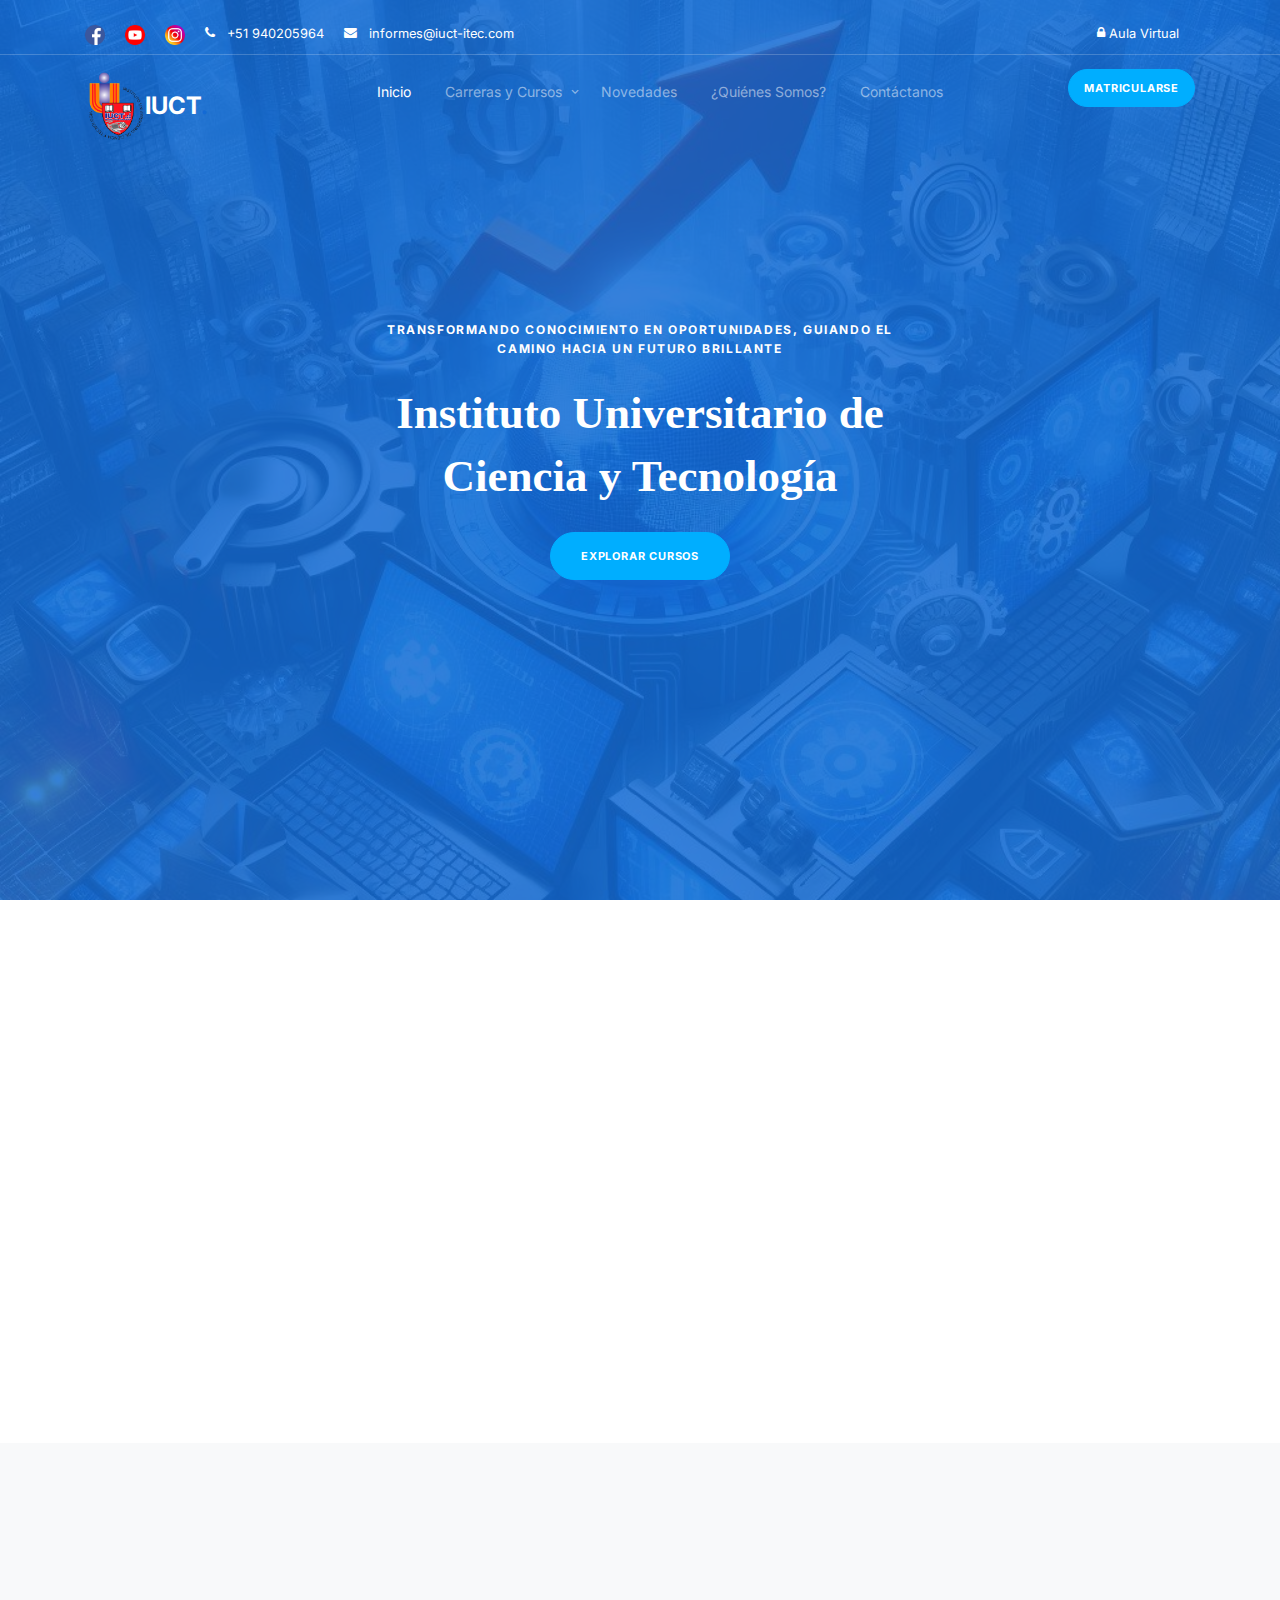
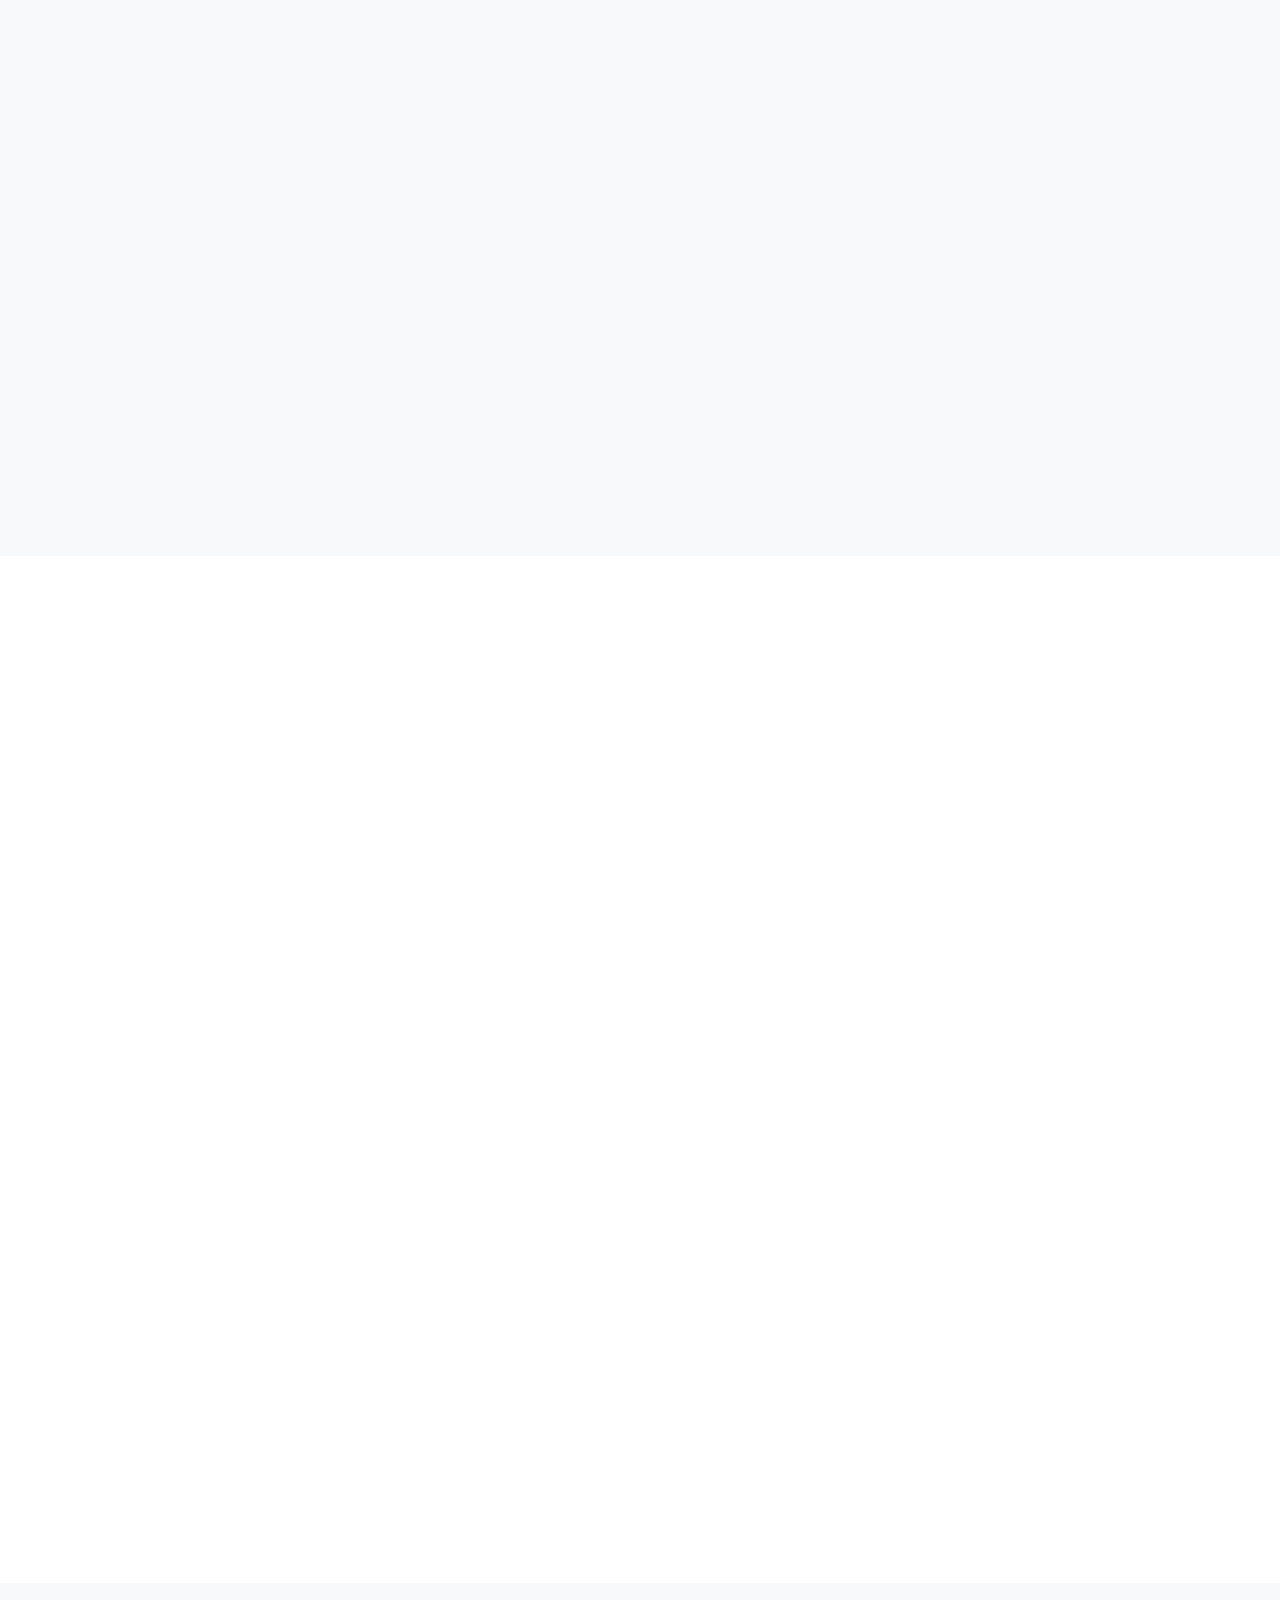
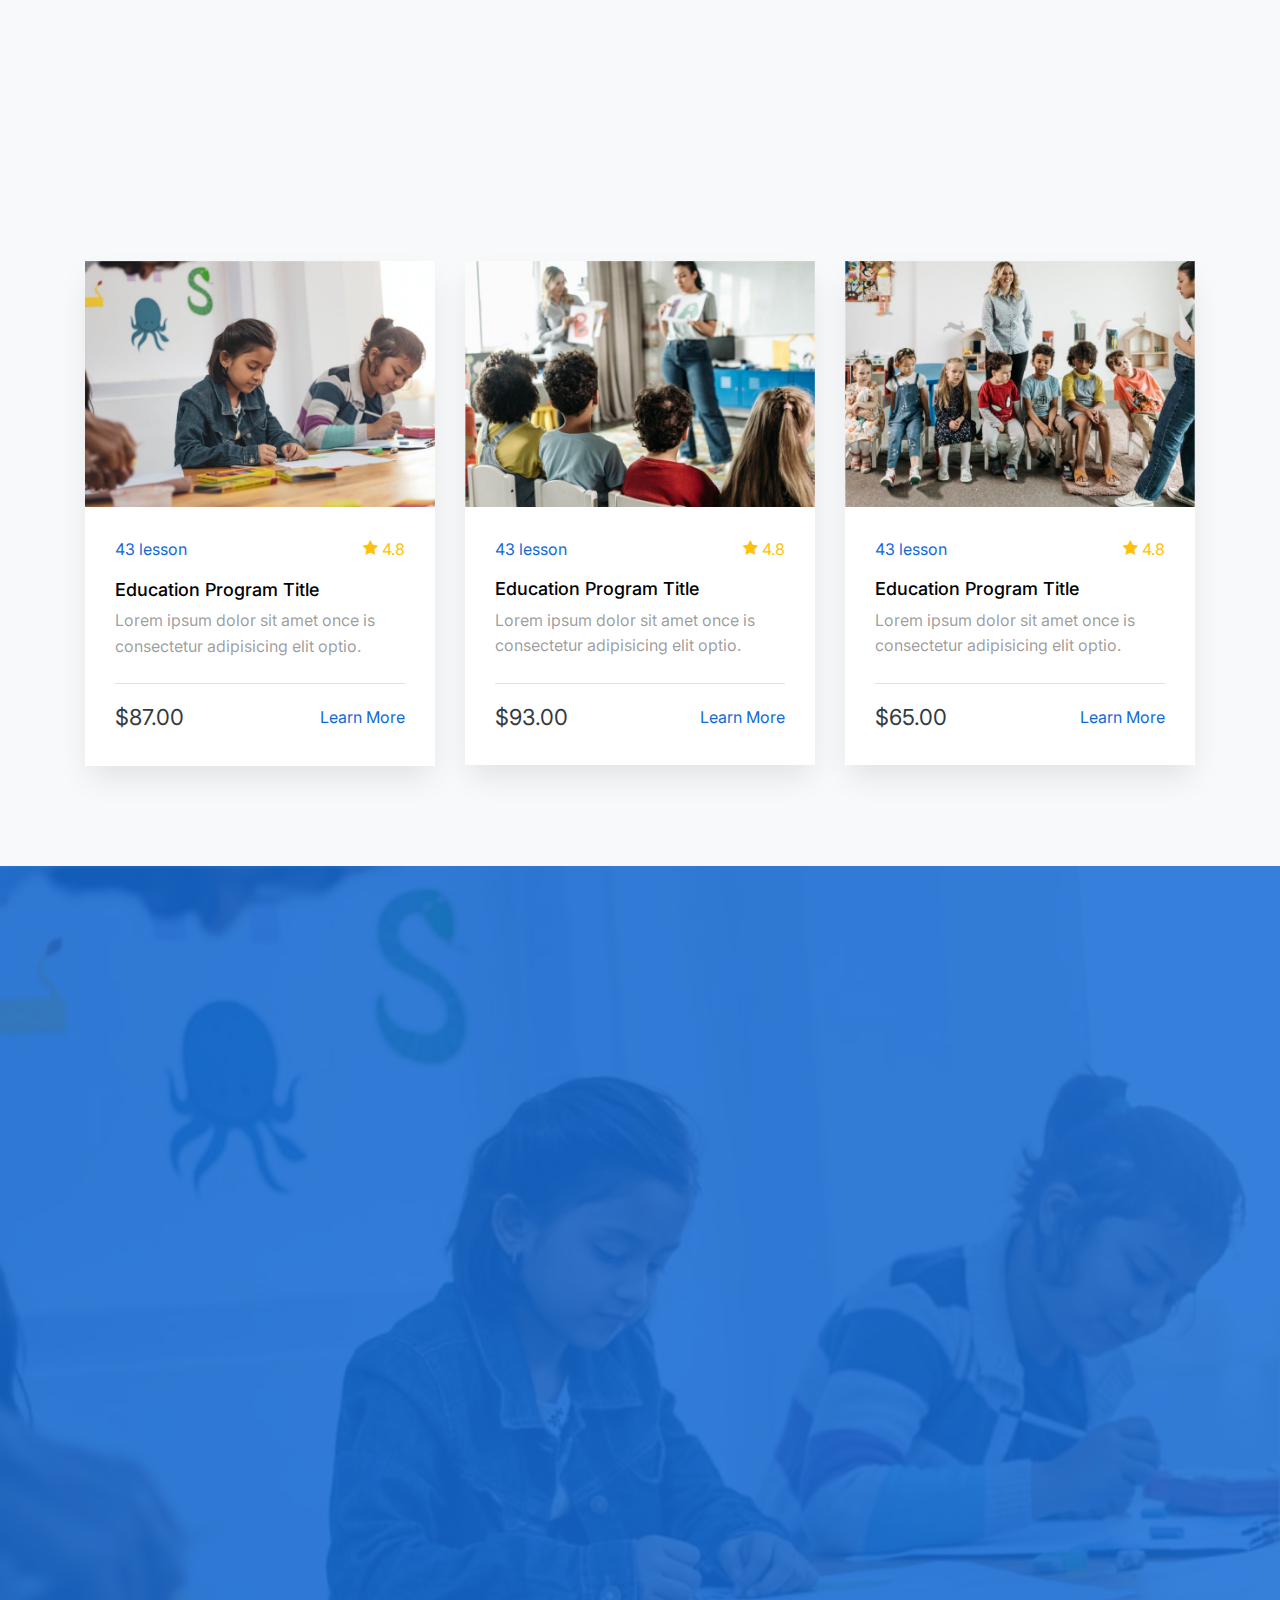
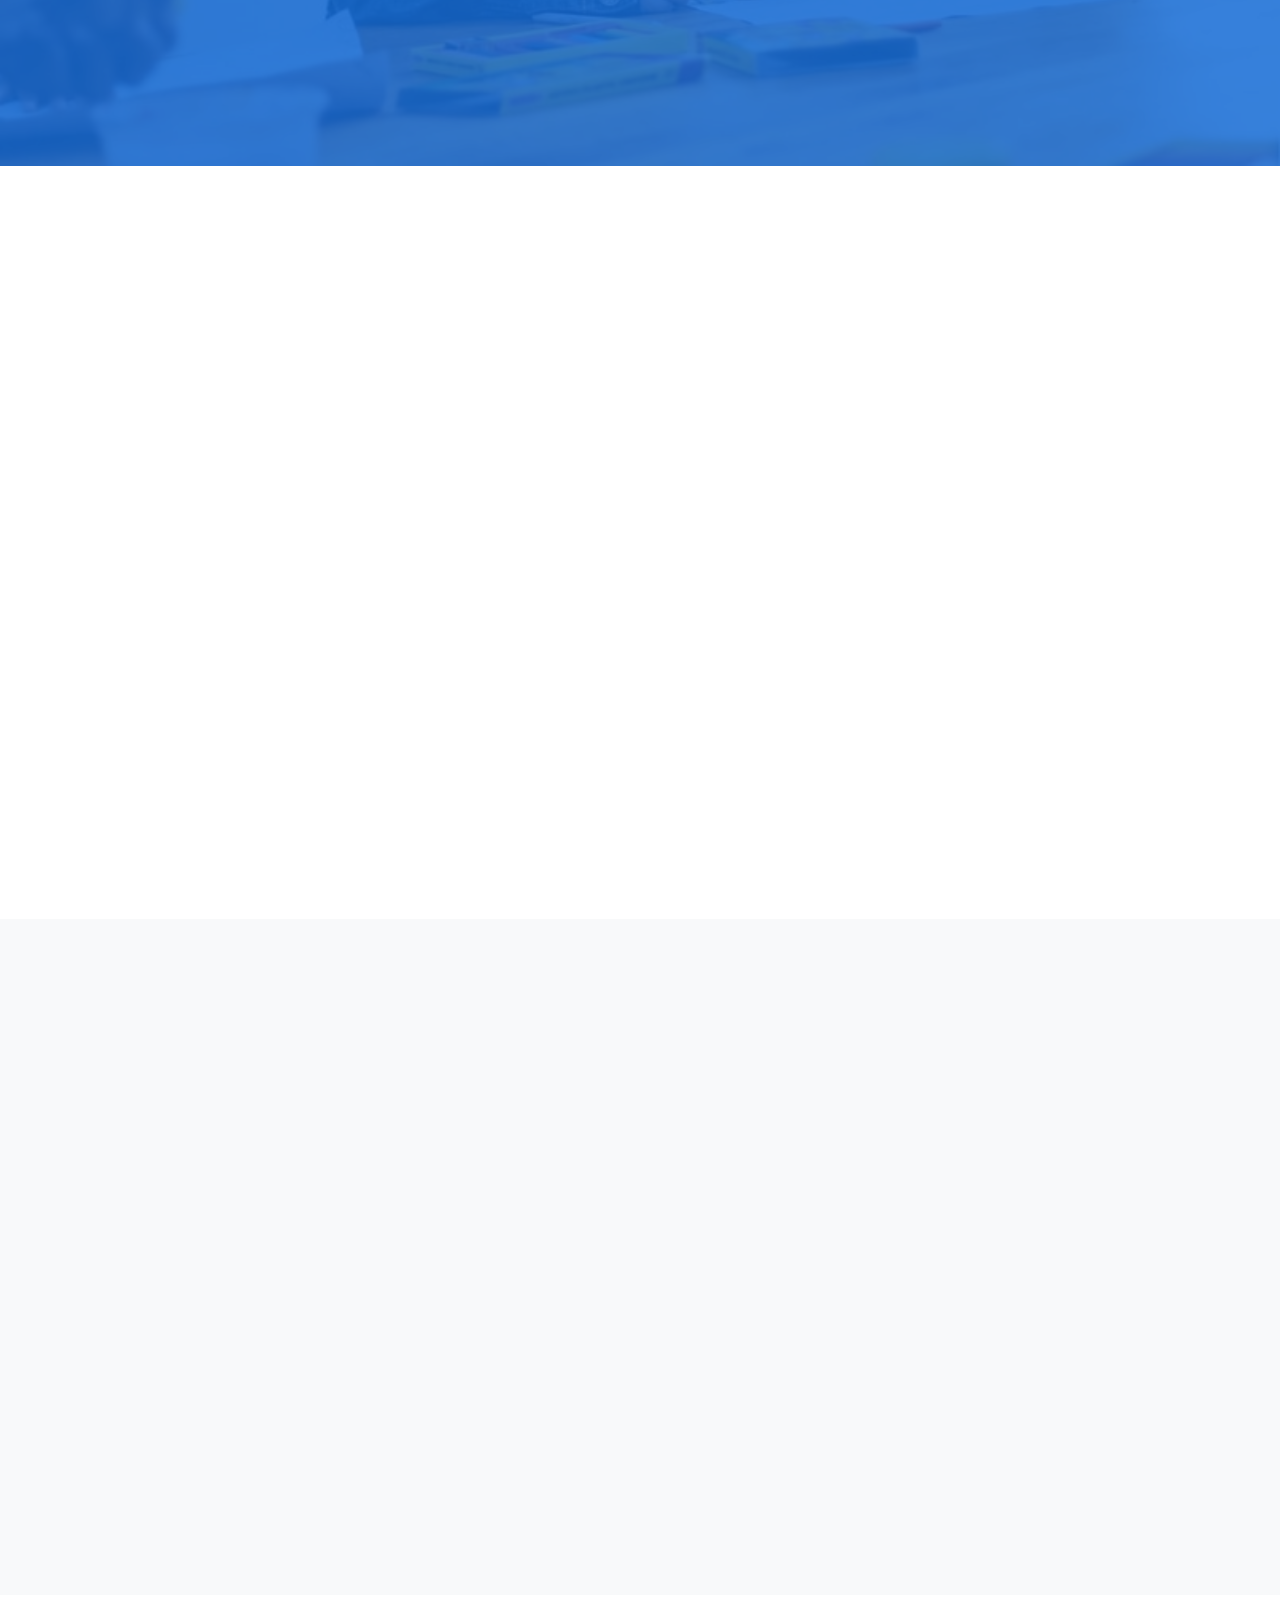
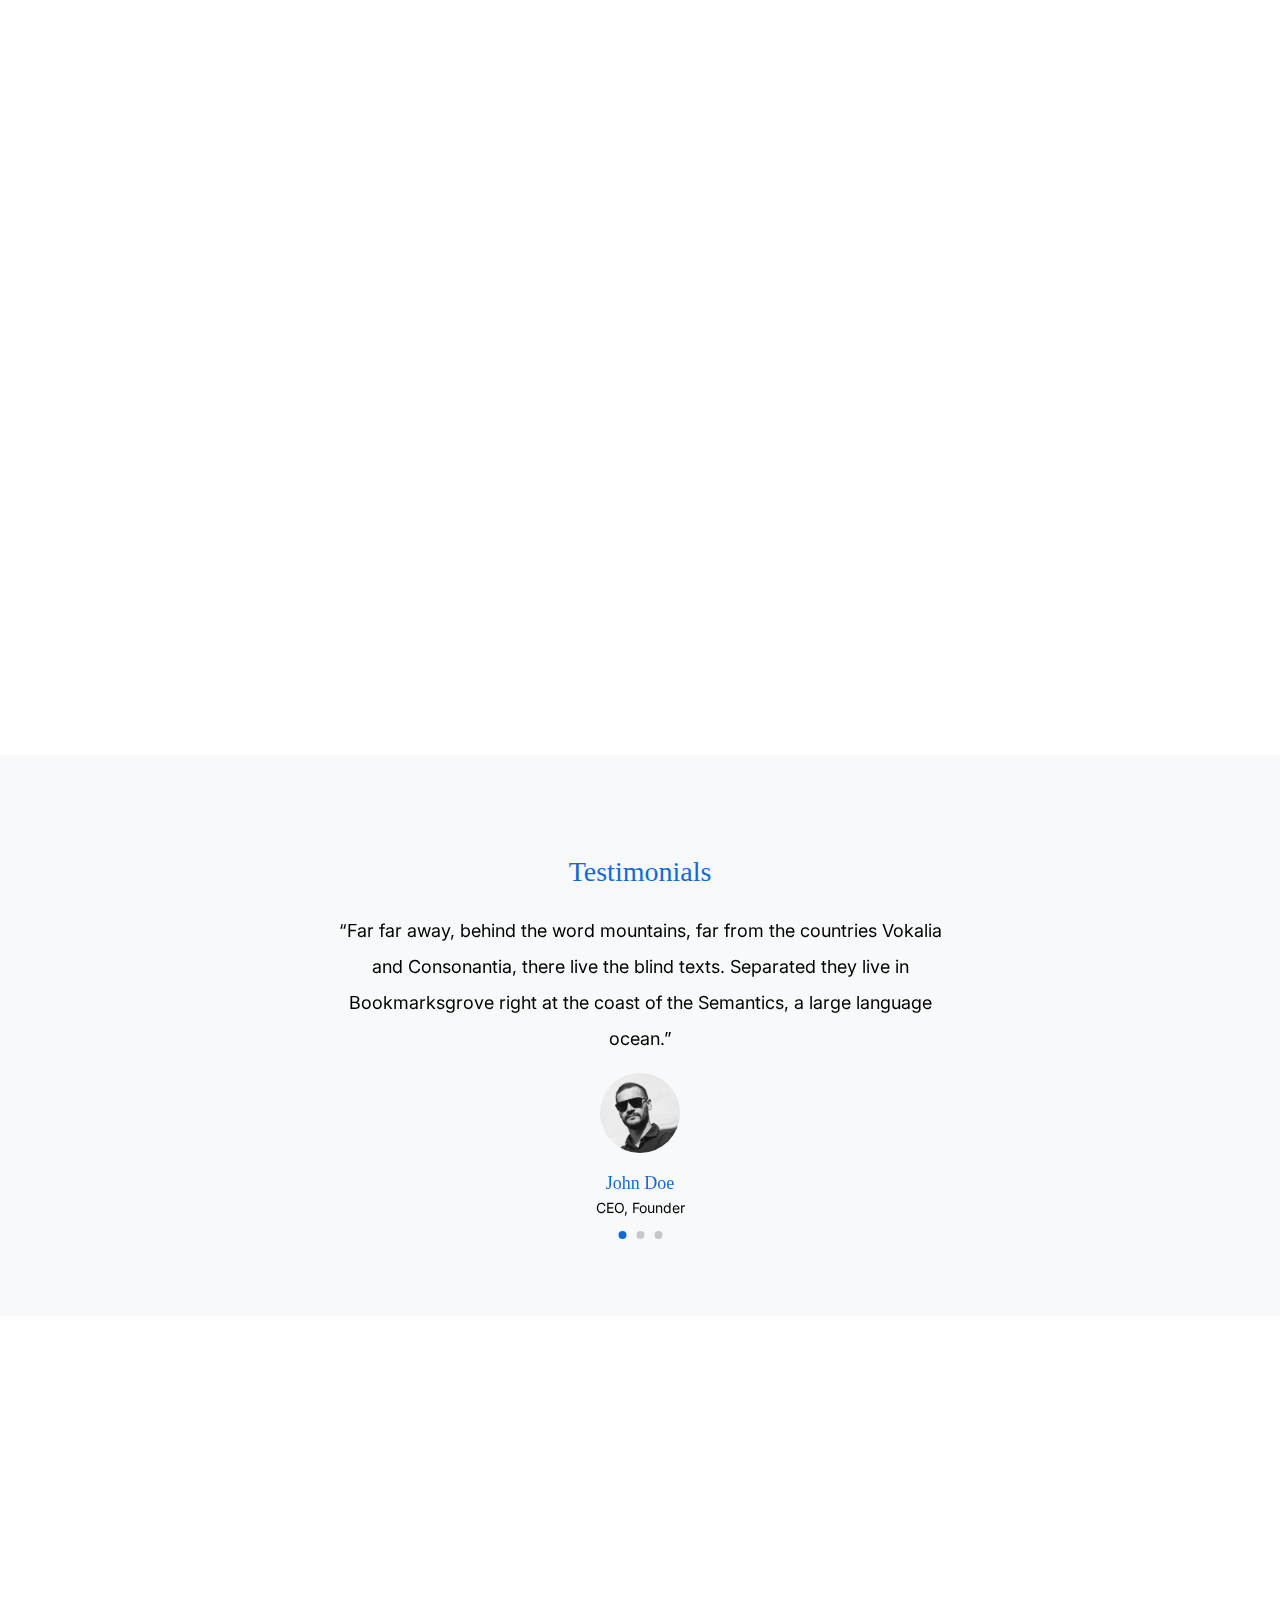
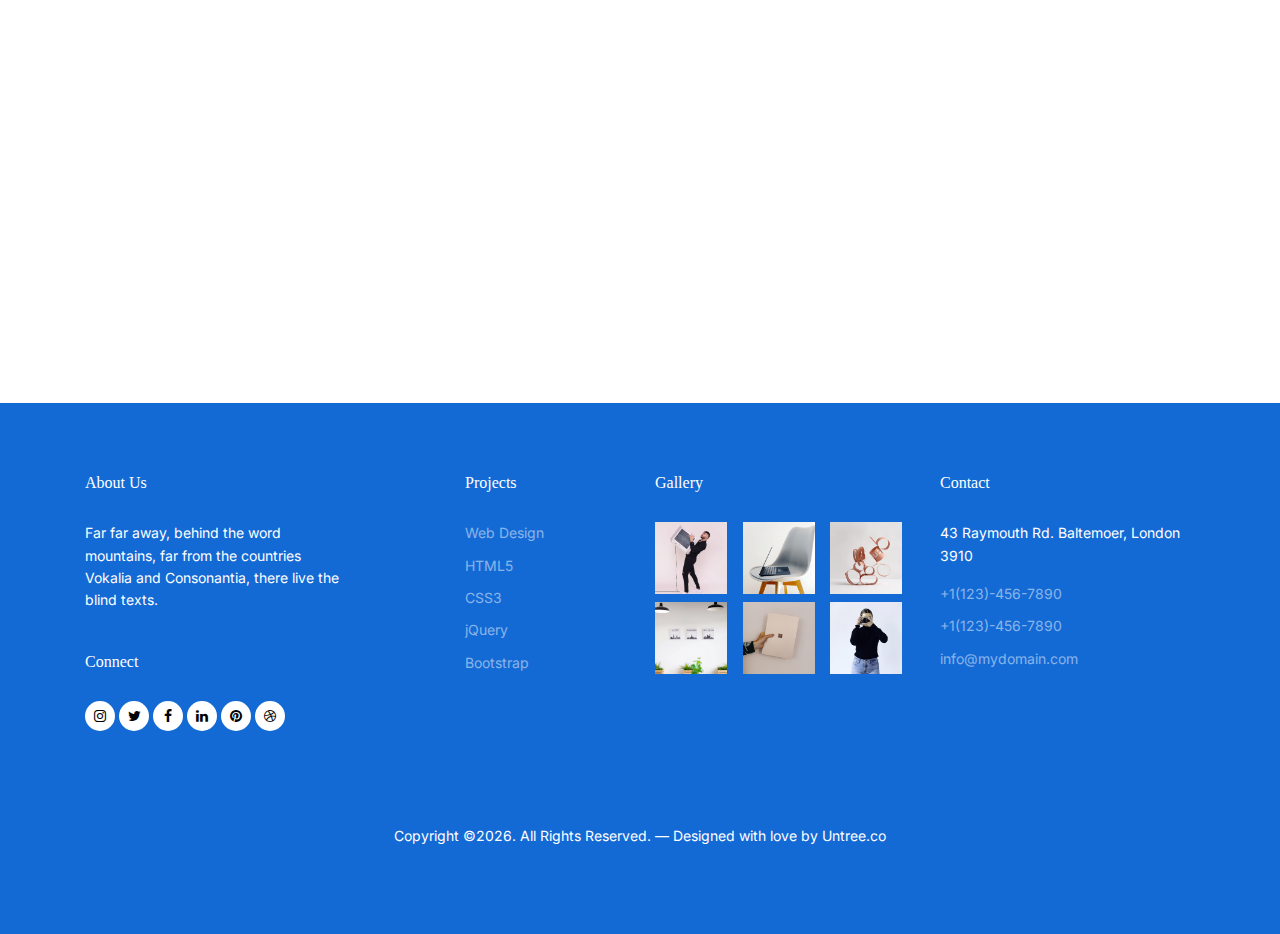
==== commit e2a913a6: "Cambio de ingles a español part 1" ====
--- a/index.html
+++ b/index.html
@@ -263,15 +263,15 @@
             <h2 class="line-bottom mb-4">Nuestros Instructores</h2>
           </div>
 
-          <p data-aos="fade-up" data-aos-delay="100">Far far away, behind the word mountains, far from the countries Vokalia and Consonantia, there live the blind texts. Separated they live.</p>
+          <p data-aos="fade-up" data-aos-delay="100">En el corazón de nuestro compromiso con la excelencia académica se encuentra nuestro talentoso y dedicado equipo de profesores. Cada miembro de nuestro distinguido cuerpo docente aporta una combinación única de experiencia, pasión y conocimiento, creando un ambiente educativo enriquecedor y estimulante.</p>
 
           <ul class="ul-check list-unstyled mb-5 primary" data-aos="fade-up" data-aos-delay="200">
-            <li>Behind the word Mountains.</li>
-            <li>Far far away Mountains.</li>
-            <li>Large language Ocean.</li>
+            <li>Especializados</li>
+            <li>Innovadores</li>
+            <li>Creativos</li>
           </ul>
 
-          <p data-aos="fade-up" data-aos-delay="300"><a href="#" class="btn btn-primary">Get Started</a></p>
+          <p data-aos="fade-up" data-aos-delay="300"><a href="#" class="btn btn-primary">Empieza ahora</a></p>
 
         </div>
         <div class="col-lg-6" data-aos="fade-up" data-aos-delay="0">
@@ -291,30 +291,30 @@
     <div class="container"> 
       <div class="row justify-content-center mb-5">
         <div class="col-lg-7 text-center" data-aos="fade-up" data-aos-delay="0">
-          <h2 class="line-bottom text-center mb-4">We Have Best Education</h2>
-          <p>Far far away, behind the word mountains, far from the countries Vokalia and Consonantia, there live the blind texts.</p>
+          <h2 class="line-bottom text-center mb-4">Tenemos la mejor educación</h2>
+          <p>Da el primer paso para convertirte en un profesional de éxito, especialízate con nosotros</p>
         </div>
       </div>
       <div class="row">
         <div class="col-6 col-sm-6 col-md-6 col-lg-4" data-aos="fade-up" data-aos-delay="100">
           <div class="feature">
             <span class="uil uil-music"></span>
-            <h3>Music Class</h3>
-            <p>Far far away, behind the word mountains, far from the countries Vokalia and Consonantia, there live the blind texts.</p>
+            <h3>Instrumentos musicales</h3>
+            <p>Sumérgete en el apasionante mundo de la música con nuestro curso de Instrumentos Musicales.</p>
           </div>
         </div>
         <div class="col-6 col-sm-6 col-md-6 col-lg-4" data-aos="fade-up" data-aos-delay="200">
           <div class="feature">
             <span class="uil uil-calculator-alt"></span>
-            <h3>Math Class</h3>
-            <p>Far far away, behind the word mountains, far from the countries Vokalia and Consonantia, there live the blind texts.</p>
+            <h3>Clases de matemática</h3>
+            <p>Nuestro programa de Clases de Matemáticas está diseñado para hacer que las complejidades de esta disciplina se vuelvan accesibles y fascinantes.</p>
           </div>
         </div>
         <div class="col-6 col-sm-6 col-md-6 col-lg-4" data-aos="fade-up" data-aos-delay="300">
           <div class="feature">
             <span class="uil uil-book-open"></span>
-            <h3>English Class</h3>
-            <p>Far far away, behind the word mountains, far from the countries Vokalia and Consonantia, there live the blind texts.</p>
+            <h3>Clases de inglés</h3>
+            <p>Explora el mundo de la lengua inglesa con nuestras Clases de Inglés. Desde principiantes hasta niveles avanzados, nuestro enfoque personalizado se adapta a tus necesidades individuales.</p>
           </div>
         </div>
 
@@ -322,22 +322,22 @@
         <div class="col-6 col-sm-6 col-md-6 col-lg-4" data-aos="fade-up" data-aos-delay=100">
           <div class="feature">
             <span class="uil uil-book-alt"></span>
-            <h3>Reading for Kids</h3>
-            <p>Far far away, behind the word mountains, far from the countries Vokalia and Consonantia, there live the blind texts.</p>
+            <h3>Lectura para niños</h3>
+            <p>Fomenta el amor por la lectura desde temprana edad con nuestro programa de Lectura para Niños.</p>
           </div>
         </div>
         <div class="col-6 col-sm-6 col-md-6 col-lg-4" data-aos="fade-up" data-aos-delay="200">
           <div class="feature">
             <span class="uil uil-history"></span>
-            <h3>History Class</h3>
-            <p>Far far away, behind the word mountains, far from the countries Vokalia and Consonantia, there live the blind texts.</p>
+            <h3>Clases de historia</h3>
+            <p>Viaja a través del tiempo y descubre los eventos que han dado forma a nuestro mundo con nuestras Clases de Historia.</p>
           </div>
         </div>
         <div class="col-6 col-sm-6 col-md-6 col-lg-4" data-aos="fade-up" data-aos-delay="300">
           <div class="feature">
             <span class="uil uil-headphones"></span>
-            <h3>Music</h3>
-            <p>Far far away, behind the word mountains, far from the countries Vokalia and Consonantia, there live the blind texts.</p>
+            <h3>Canto</h3>
+            <p>Desarrolla tu voz única y desata tu potencial artístico con nuestro Curso de Canto.</p>
           </div>
         </div>
       </div>
@@ -349,7 +349,7 @@
     <div class="container"> 
       <div class="row justify-content-center mb-5">
         <div class="col-lg-7 text-center" data-aos="fade-up" data-aos-delay="0">
-          <h2 class="line-bottom text-center mb-4">The Right Course For You</h2>
+          <h2 class="line-bottom text-center mb-4">Tenemos el curso que necesitas</h2>
           <p>Far far away, behind the word mountains, far from the countries Vokalia and Consonantia, there live the blind texts.</p>
         </div>
       </div>
--- a/css/style.css
+++ b/css/style.css
@@ -72,7 +72,8 @@
 
 h1, .h1, h2, .h2, h3, .h3, h4, .h4 {
   font-family: "Display Playfair", serif;
-  color: #black; }
+  color: black; 
+}
 
 .btn {
   padding-top: 15px;
@@ -300,6 +301,7 @@
           transform: translateY(-50%);
           font-family: 'icomoon'; }
       .site-nav .site-navigation .site-menu .has-children .dropdown {
+        border-radius: 10%;
         visibility: hidden;
         opacity: 0;
         top: 100%;
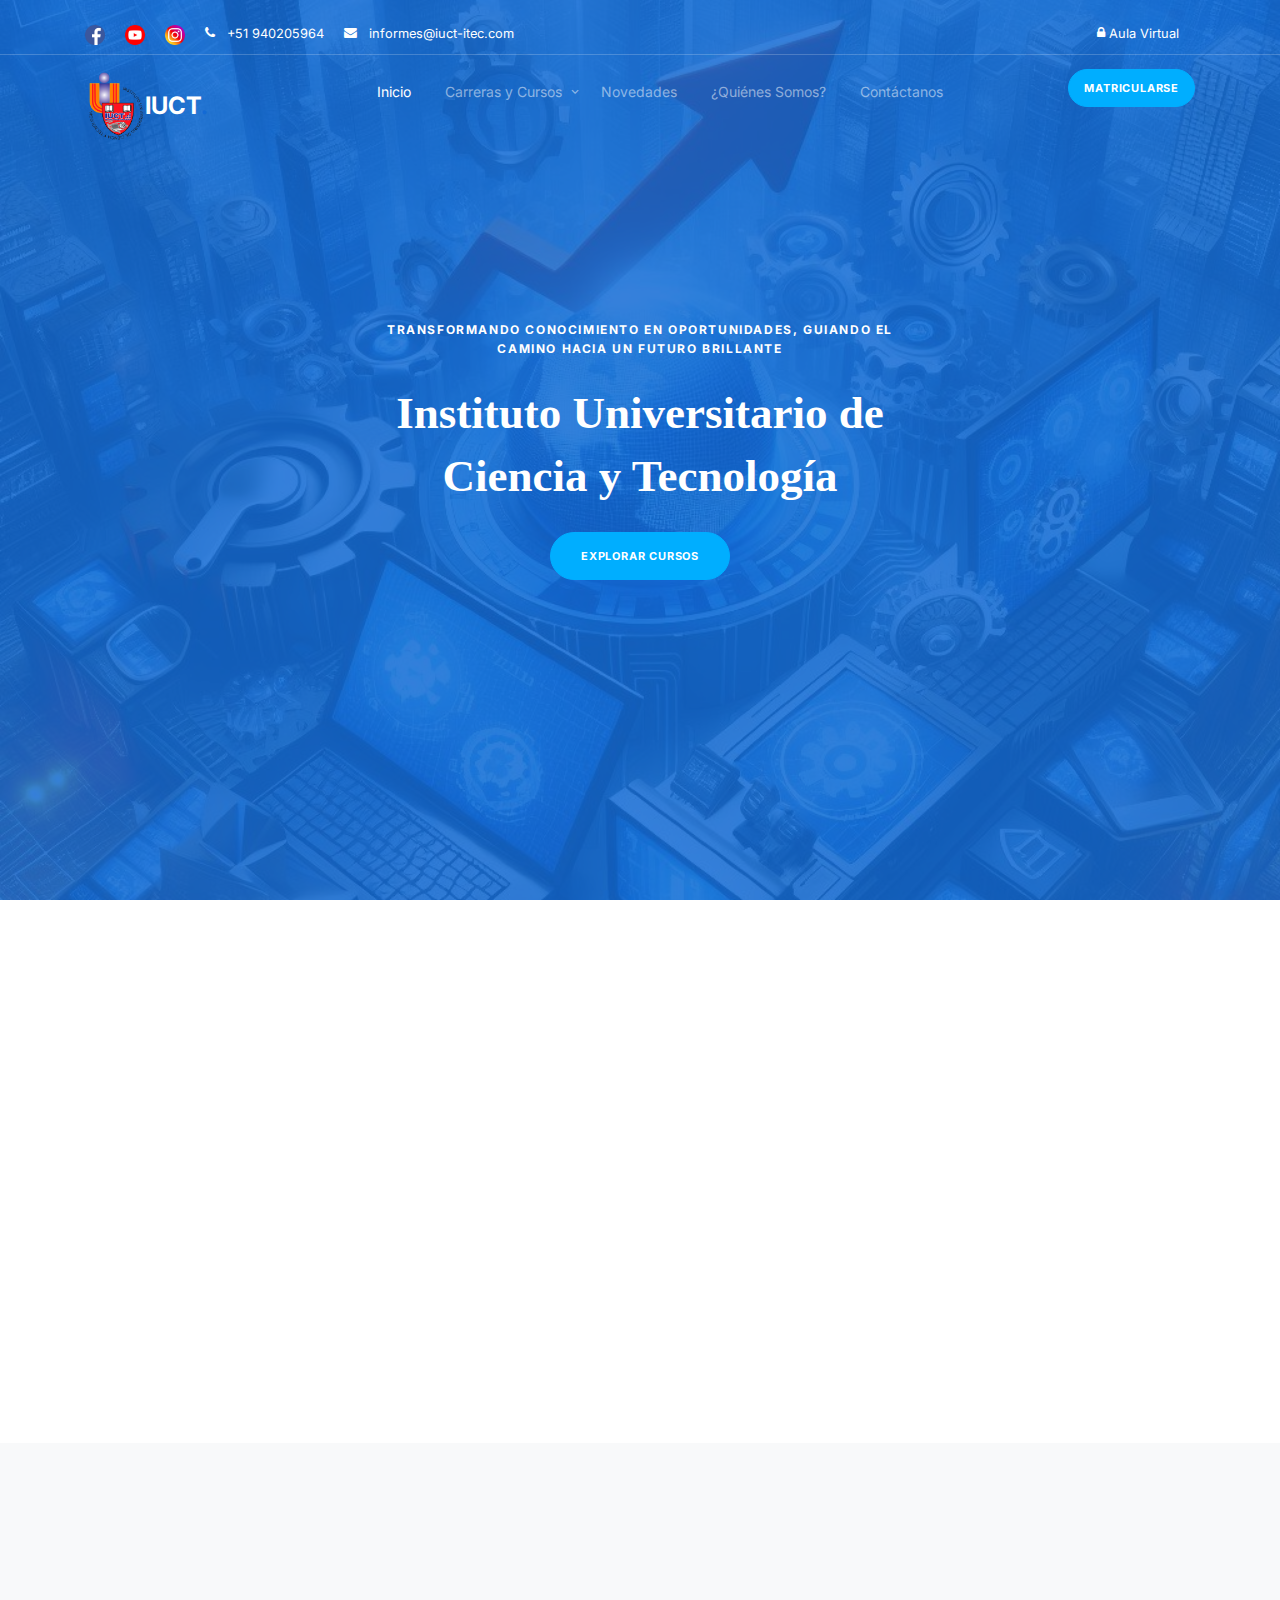
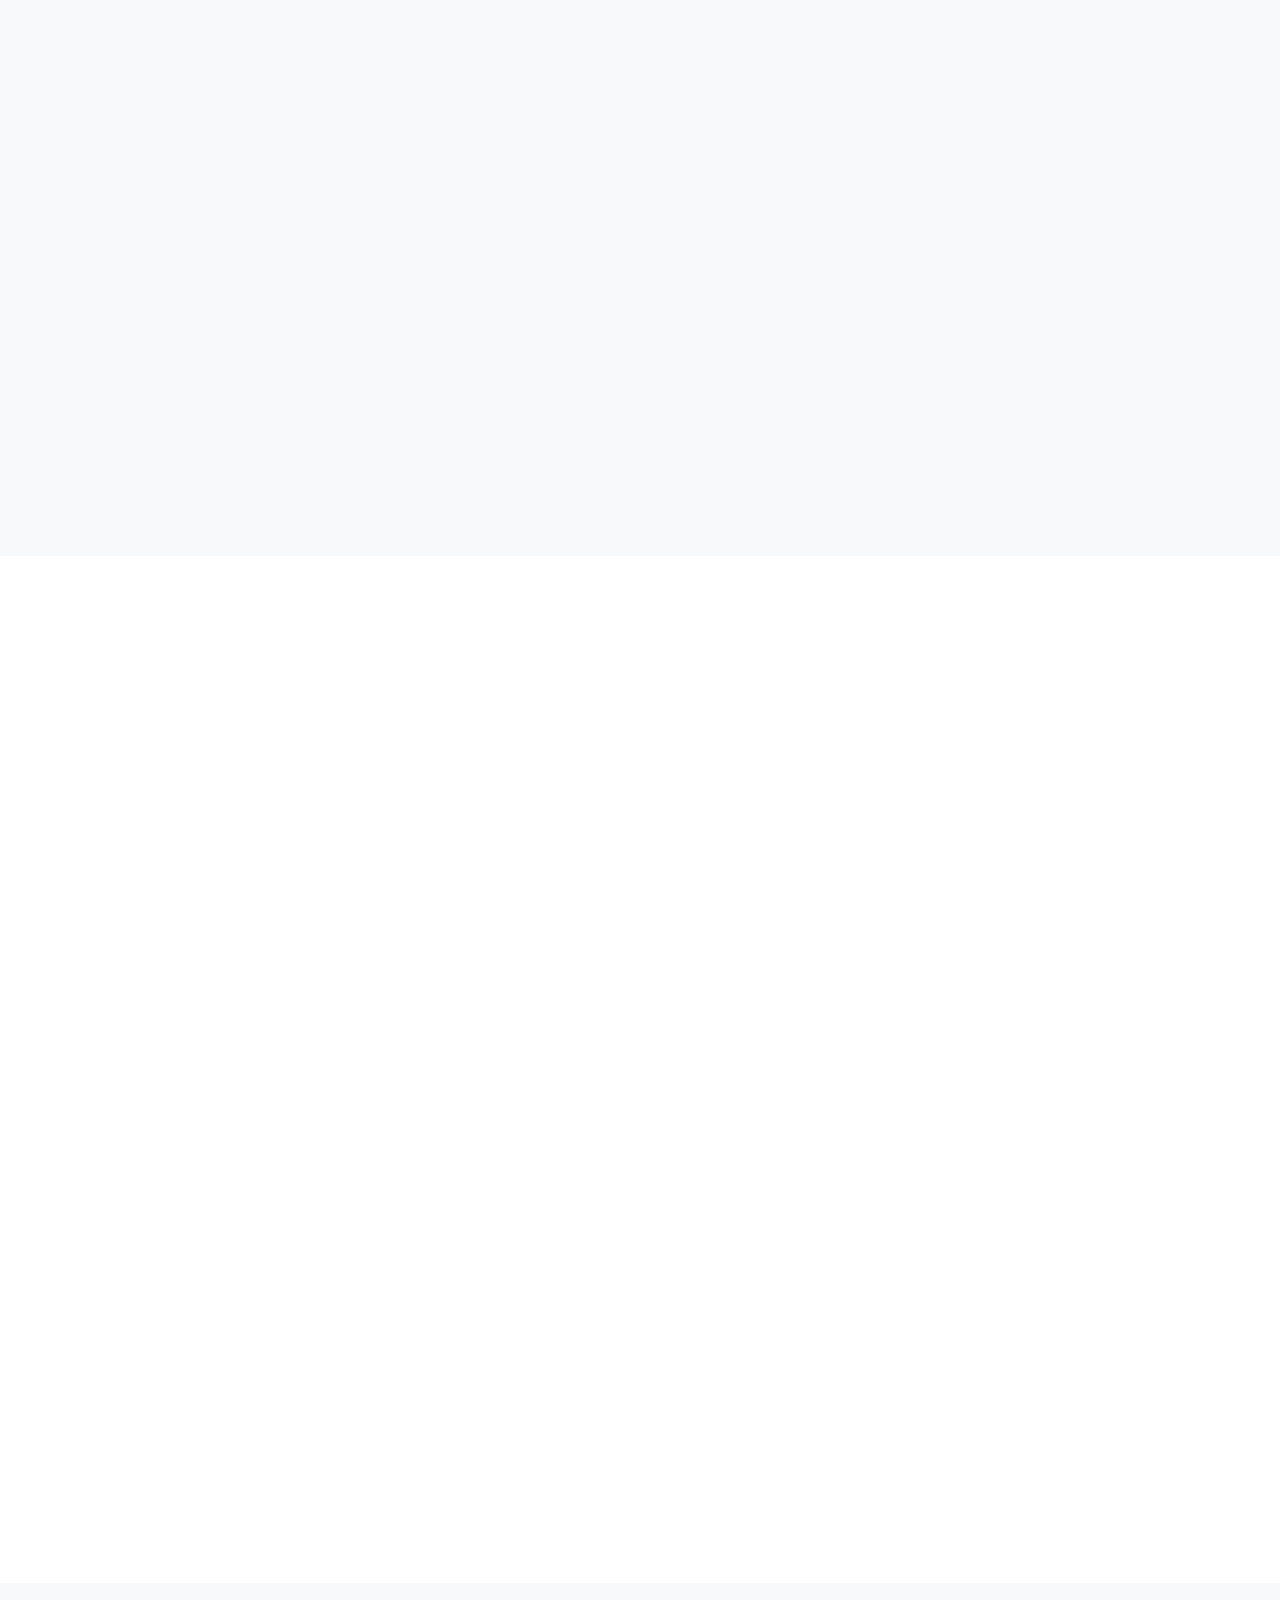
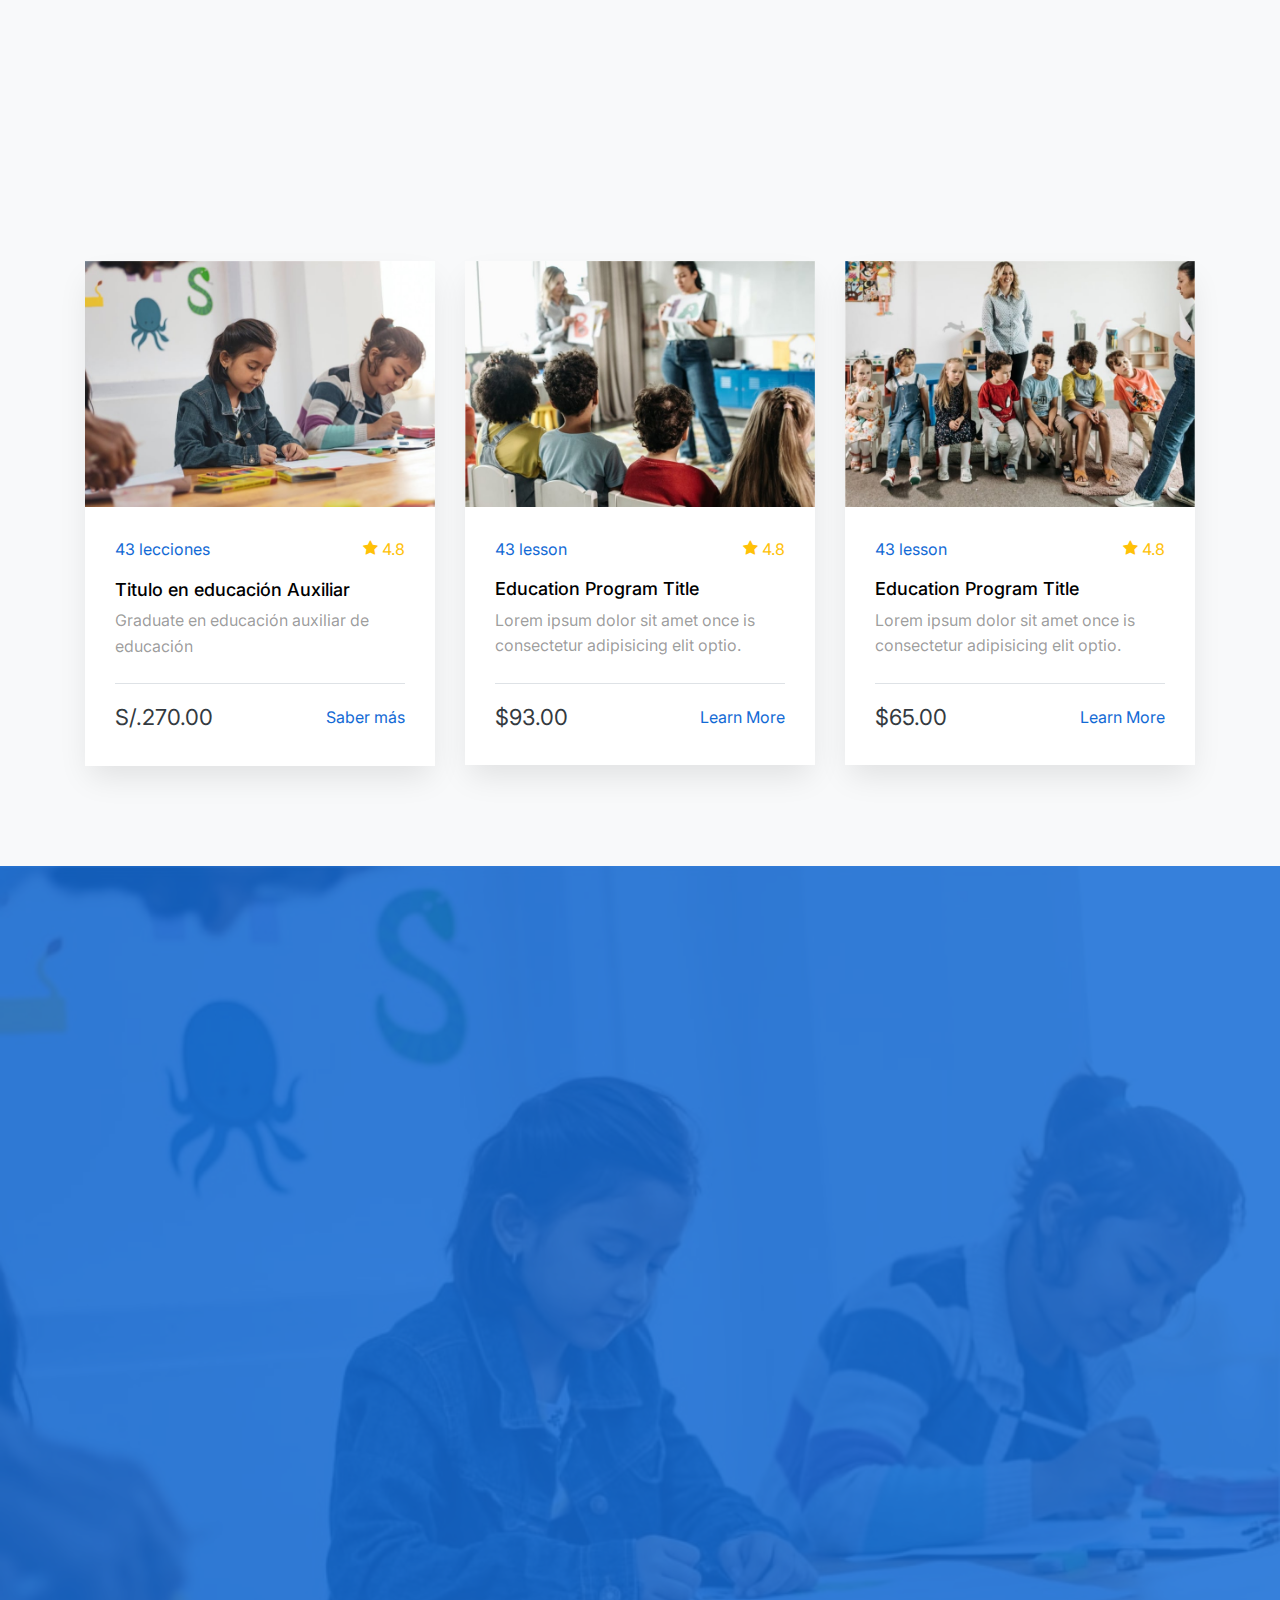
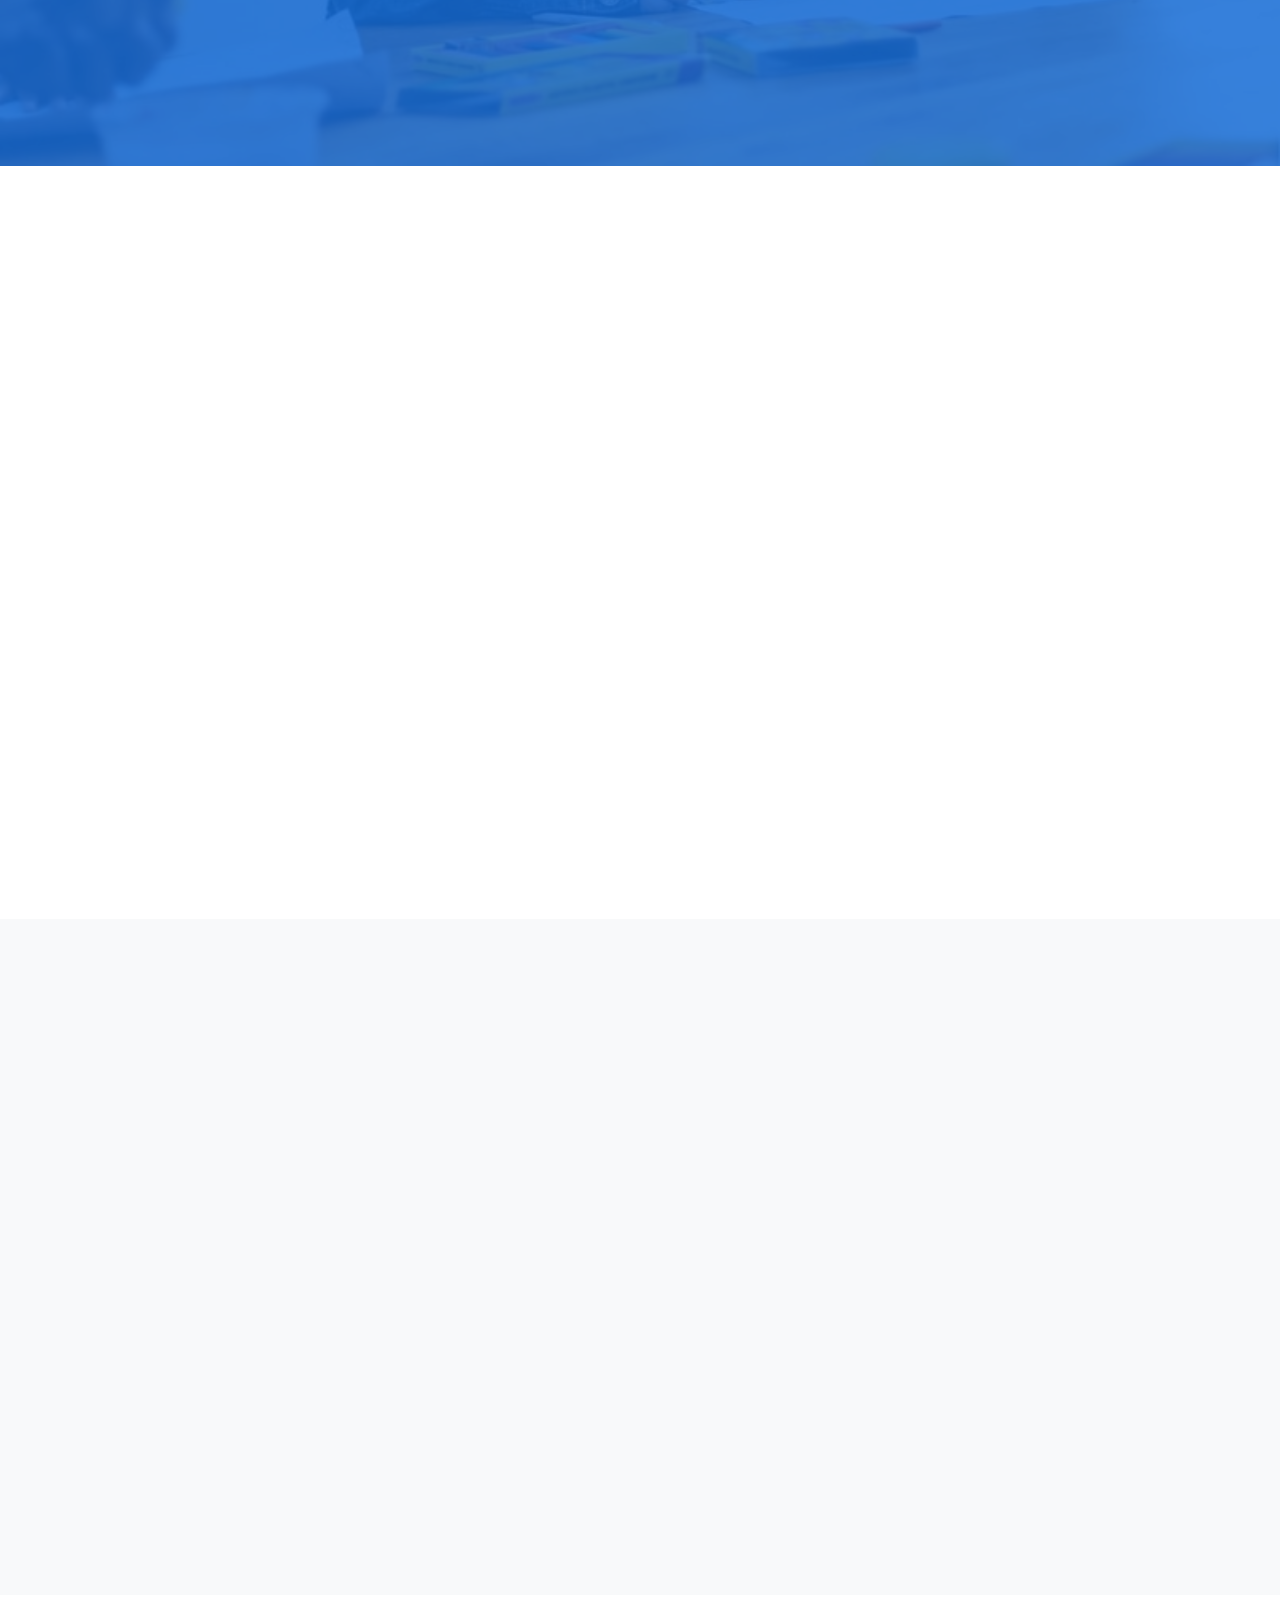
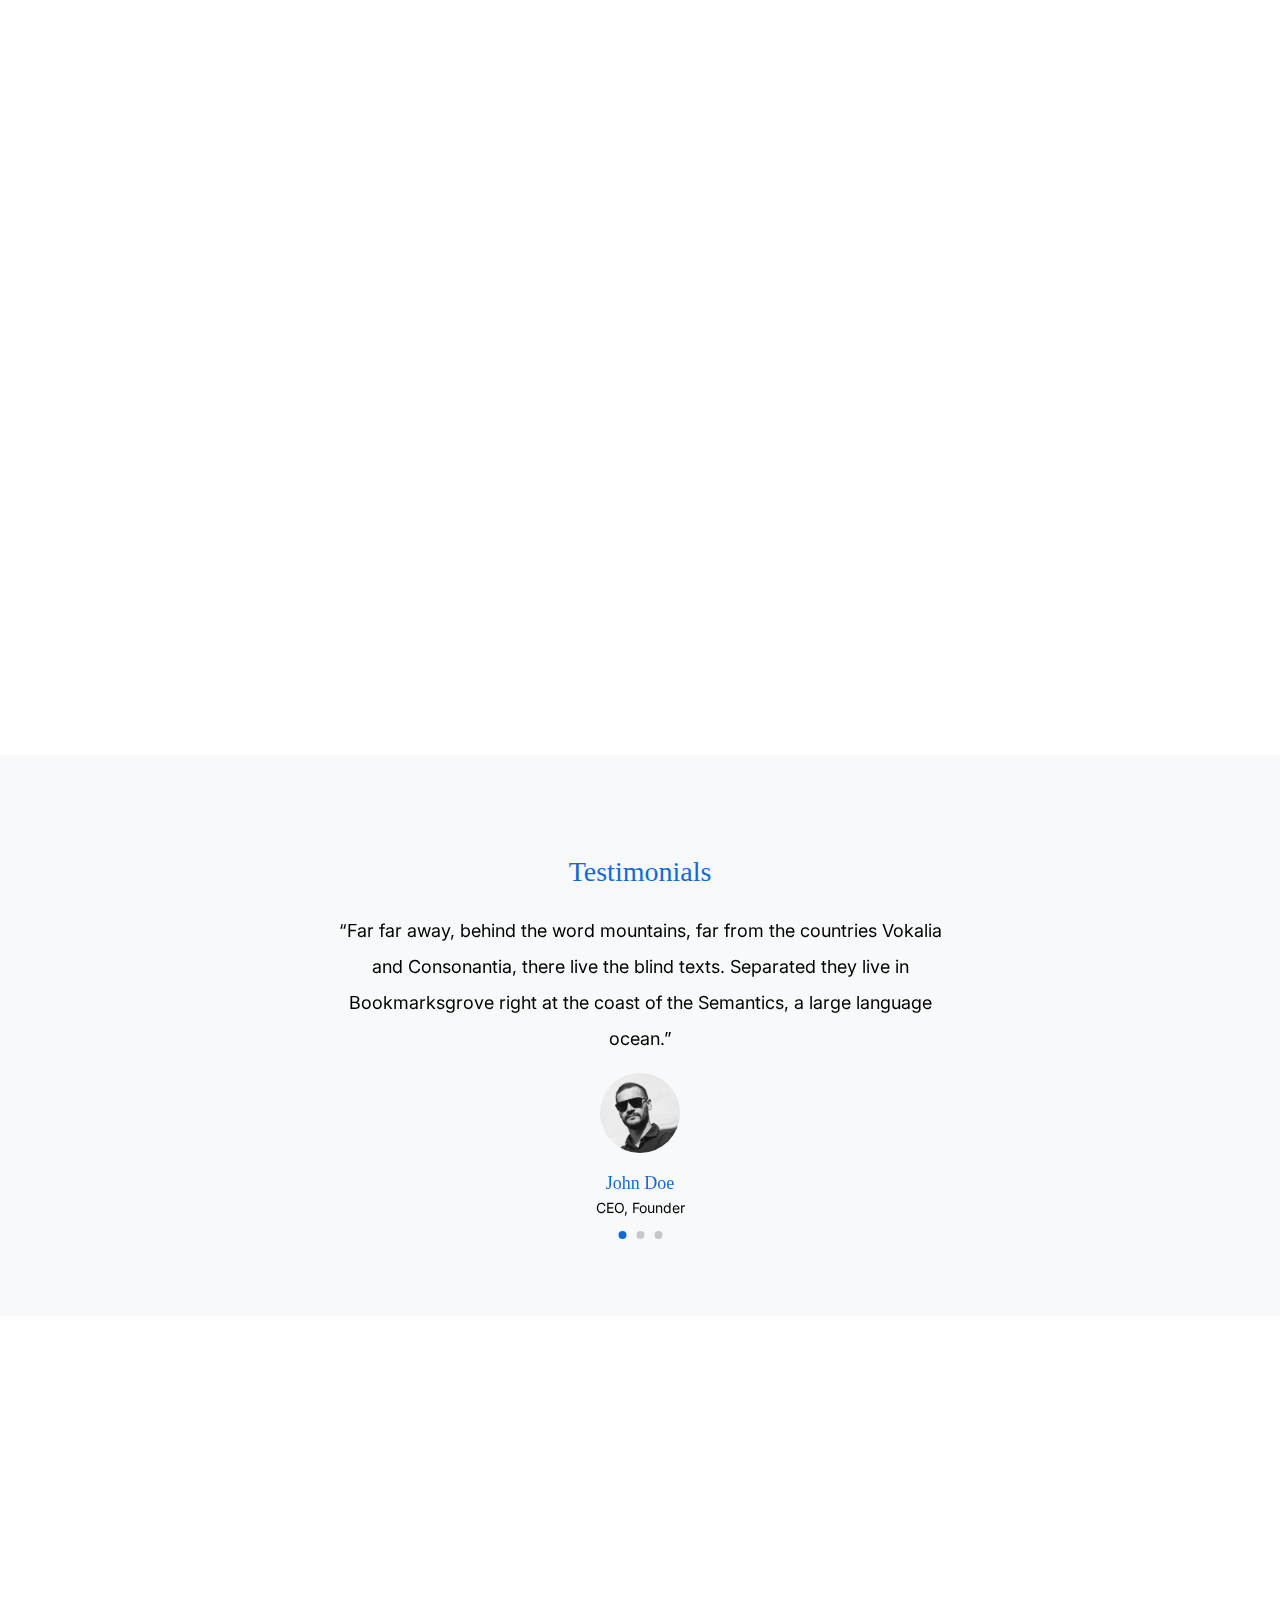
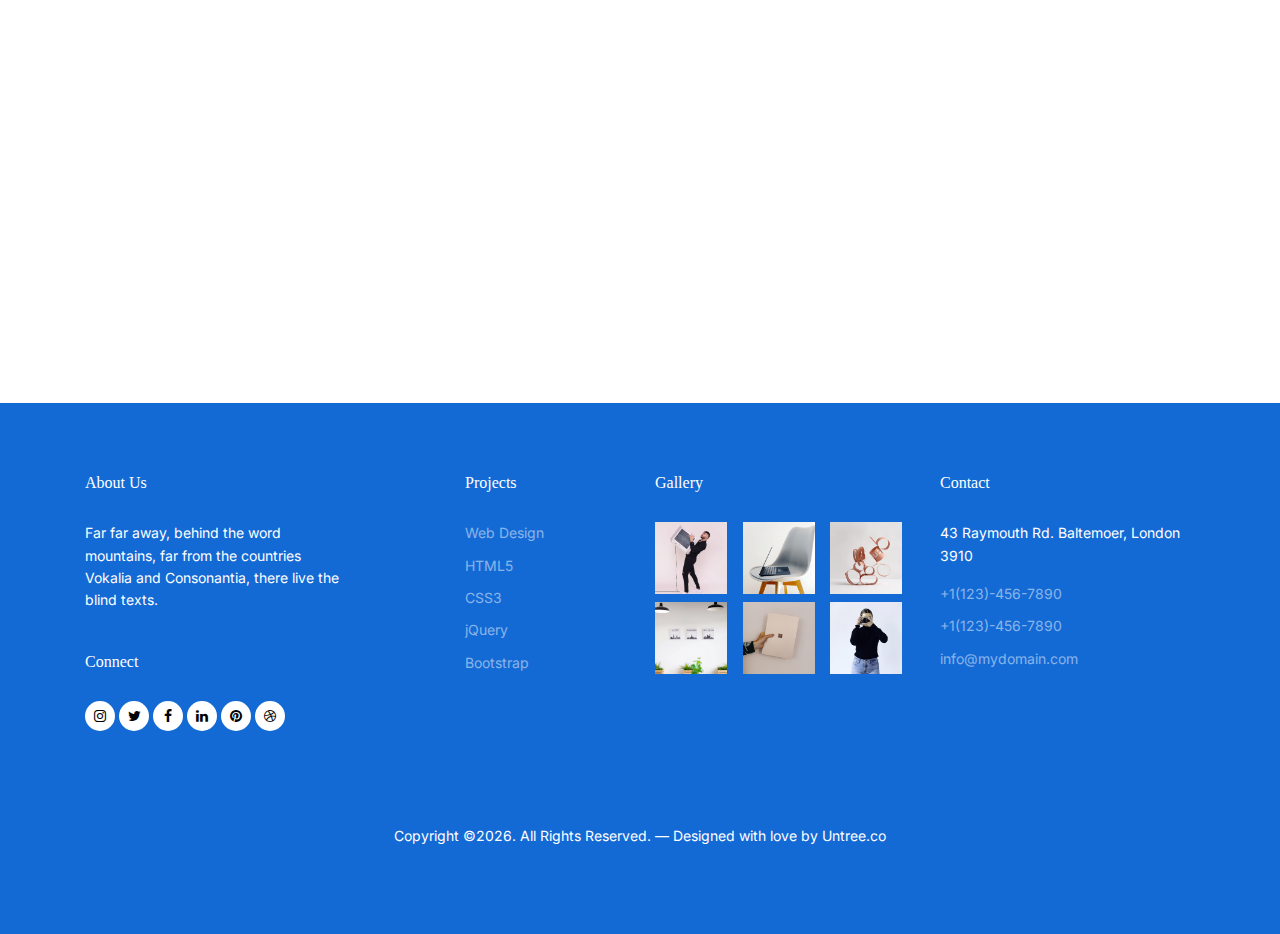
==== commit c695d276: "Cambio de ingles a español part 2" ====
--- a/index.html
+++ b/index.html
@@ -350,7 +350,7 @@
       <div class="row justify-content-center mb-5">
         <div class="col-lg-7 text-center" data-aos="fade-up" data-aos-delay="0">
           <h2 class="line-bottom text-center mb-4">Tenemos el curso que necesitas</h2>
-          <p>Far far away, behind the word mountains, far from the countries Vokalia and Consonantia, there live the blind texts.</p>
+          <p>Tenemos mucho más para mostrar, descubre nuestros cursos y apertura otros, no hay límites para la innovación</p>
         </div>
       </div>
       <div class="row">
@@ -359,14 +359,14 @@
             <a href="#"><img src="images/img-school-1-min.jpg" alt="Image" class="img-fluid"></a>
             <div class="custom-media-body">
               <div class="d-flex justify-content-between pb-3">
-                <div class="text-primary"><span class="uil uil-book-open"></span> <span>43 lesson</span></div>
+                <div class="text-primary"><span class="uil uil-book-open"></span> <span>43 lecciones</span></div>
                 <div class="review"><span class="icon-star"></span> <span>4.8</span></div>
               </div>
-              <h3>Education Program Title</h3>
-              <p class="mb-4">Lorem ipsum dolor sit amet once is consectetur adipisicing elit optio.</p>
+              <h3>Titulo en educación Auxiliar</h3>
+              <p class="mb-4">Graduate en educación auxiliar de educación </p>
               <div class="border-top d-flex justify-content-between pt-3 mt-3 align-items-center">
-                <div><span class="price">$87.00</span></div>
-                <div><a href="#">Learn More</a></div>
+                <div><span class="price">S/.270.00</span></div>
+                <div><a href="#">Saber más</a></div>
               </div>
             </div>
           </div>
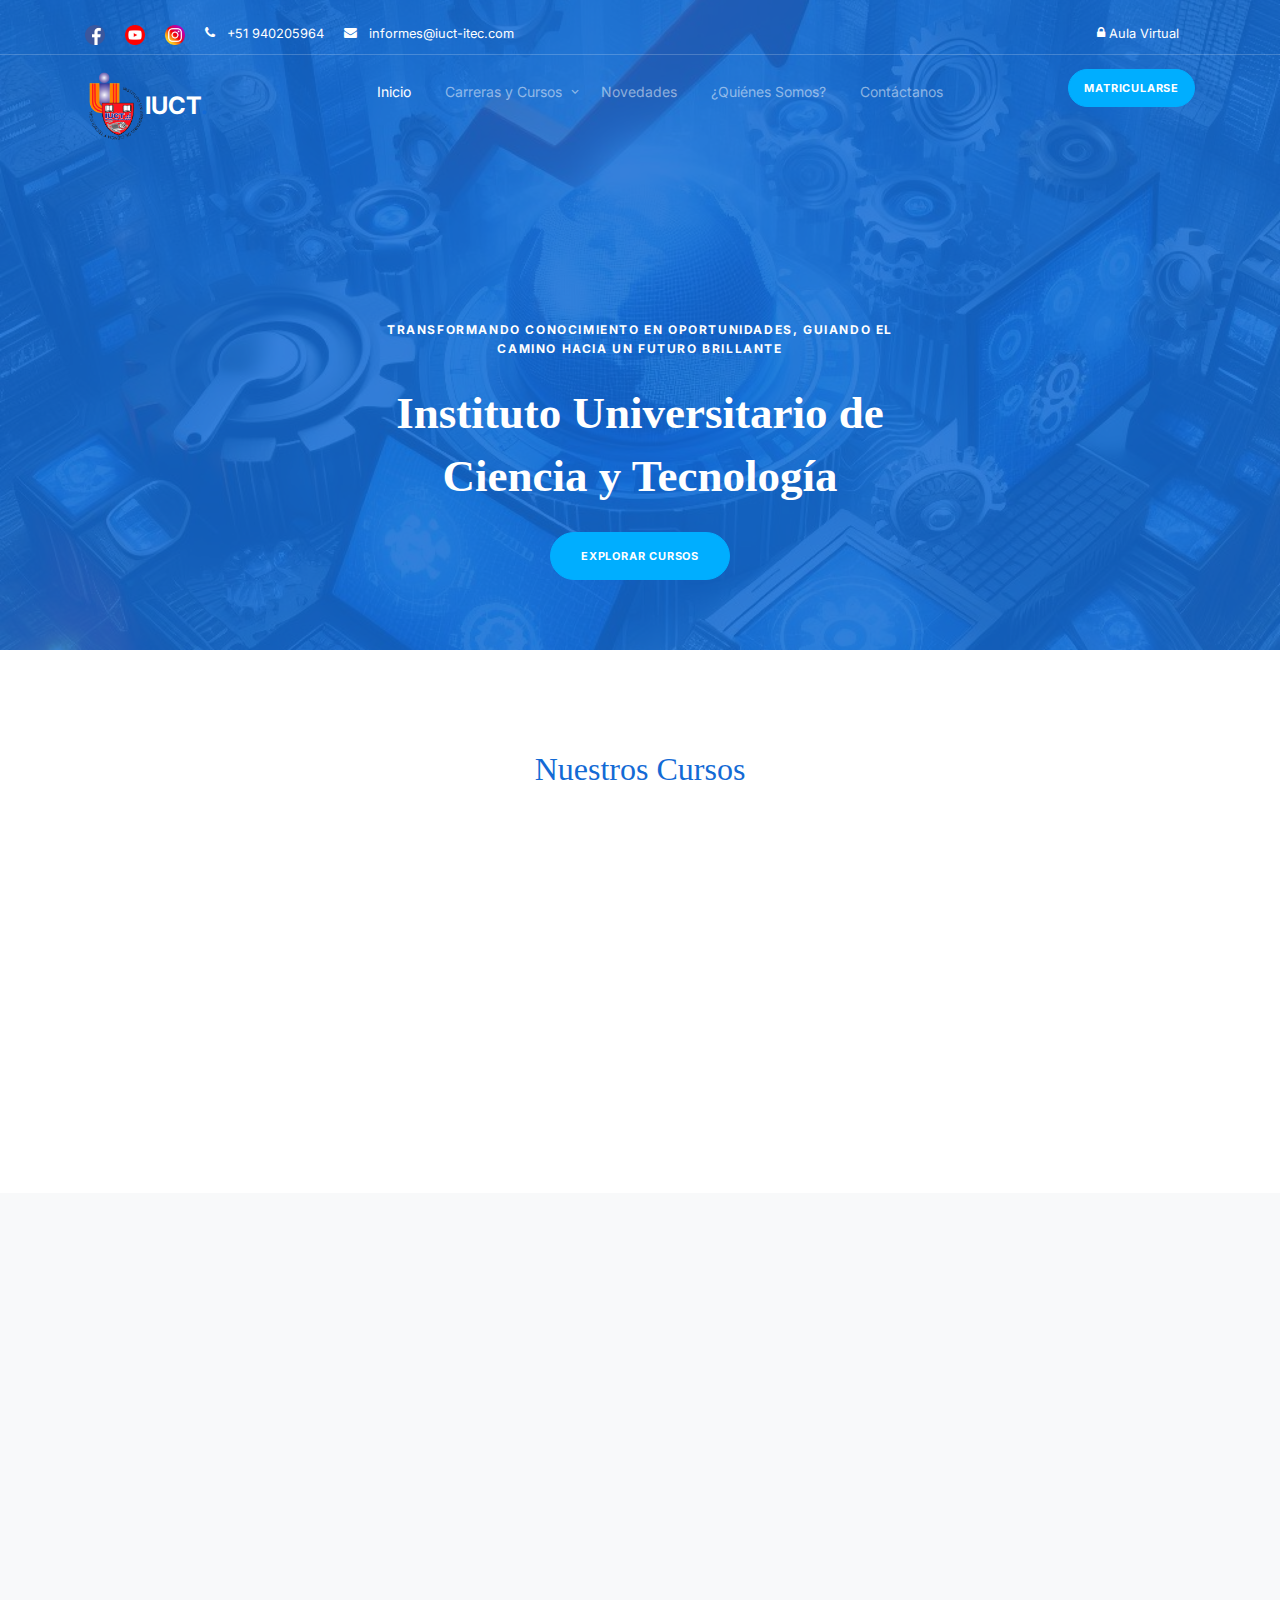
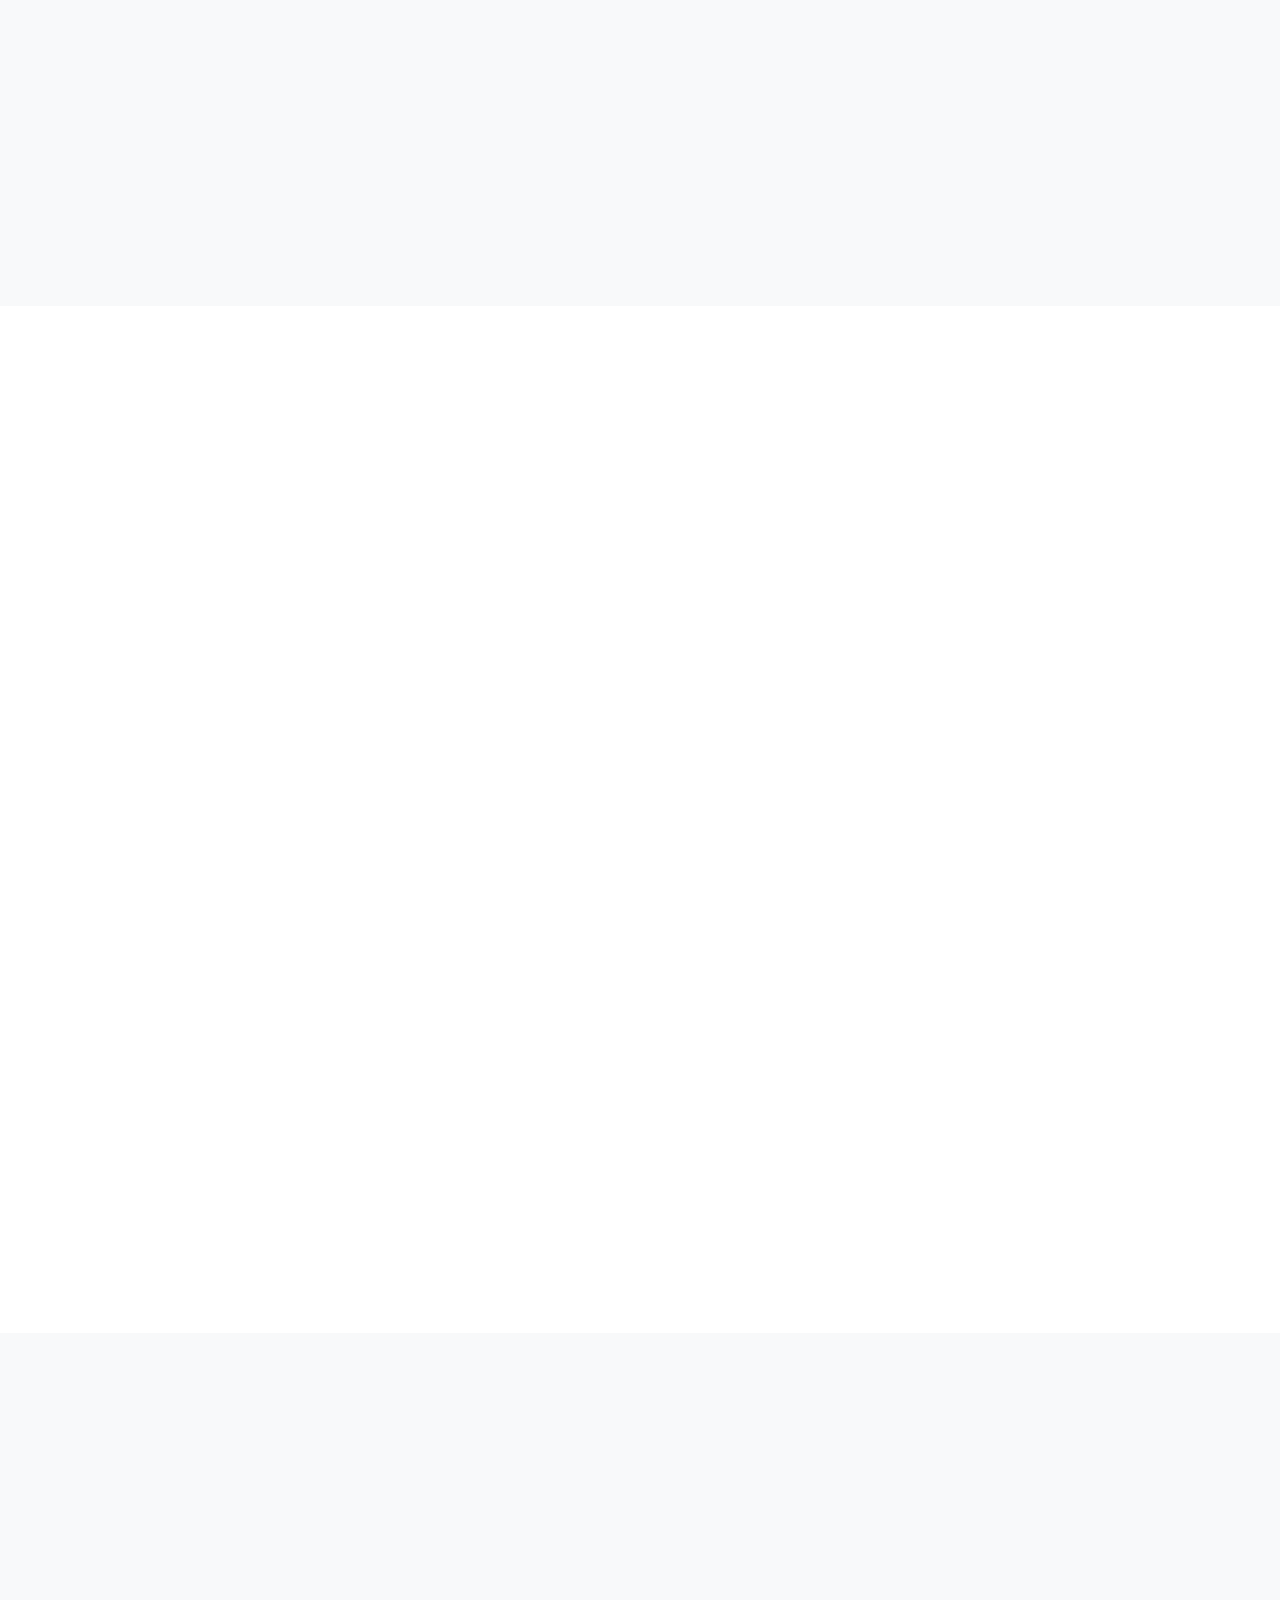
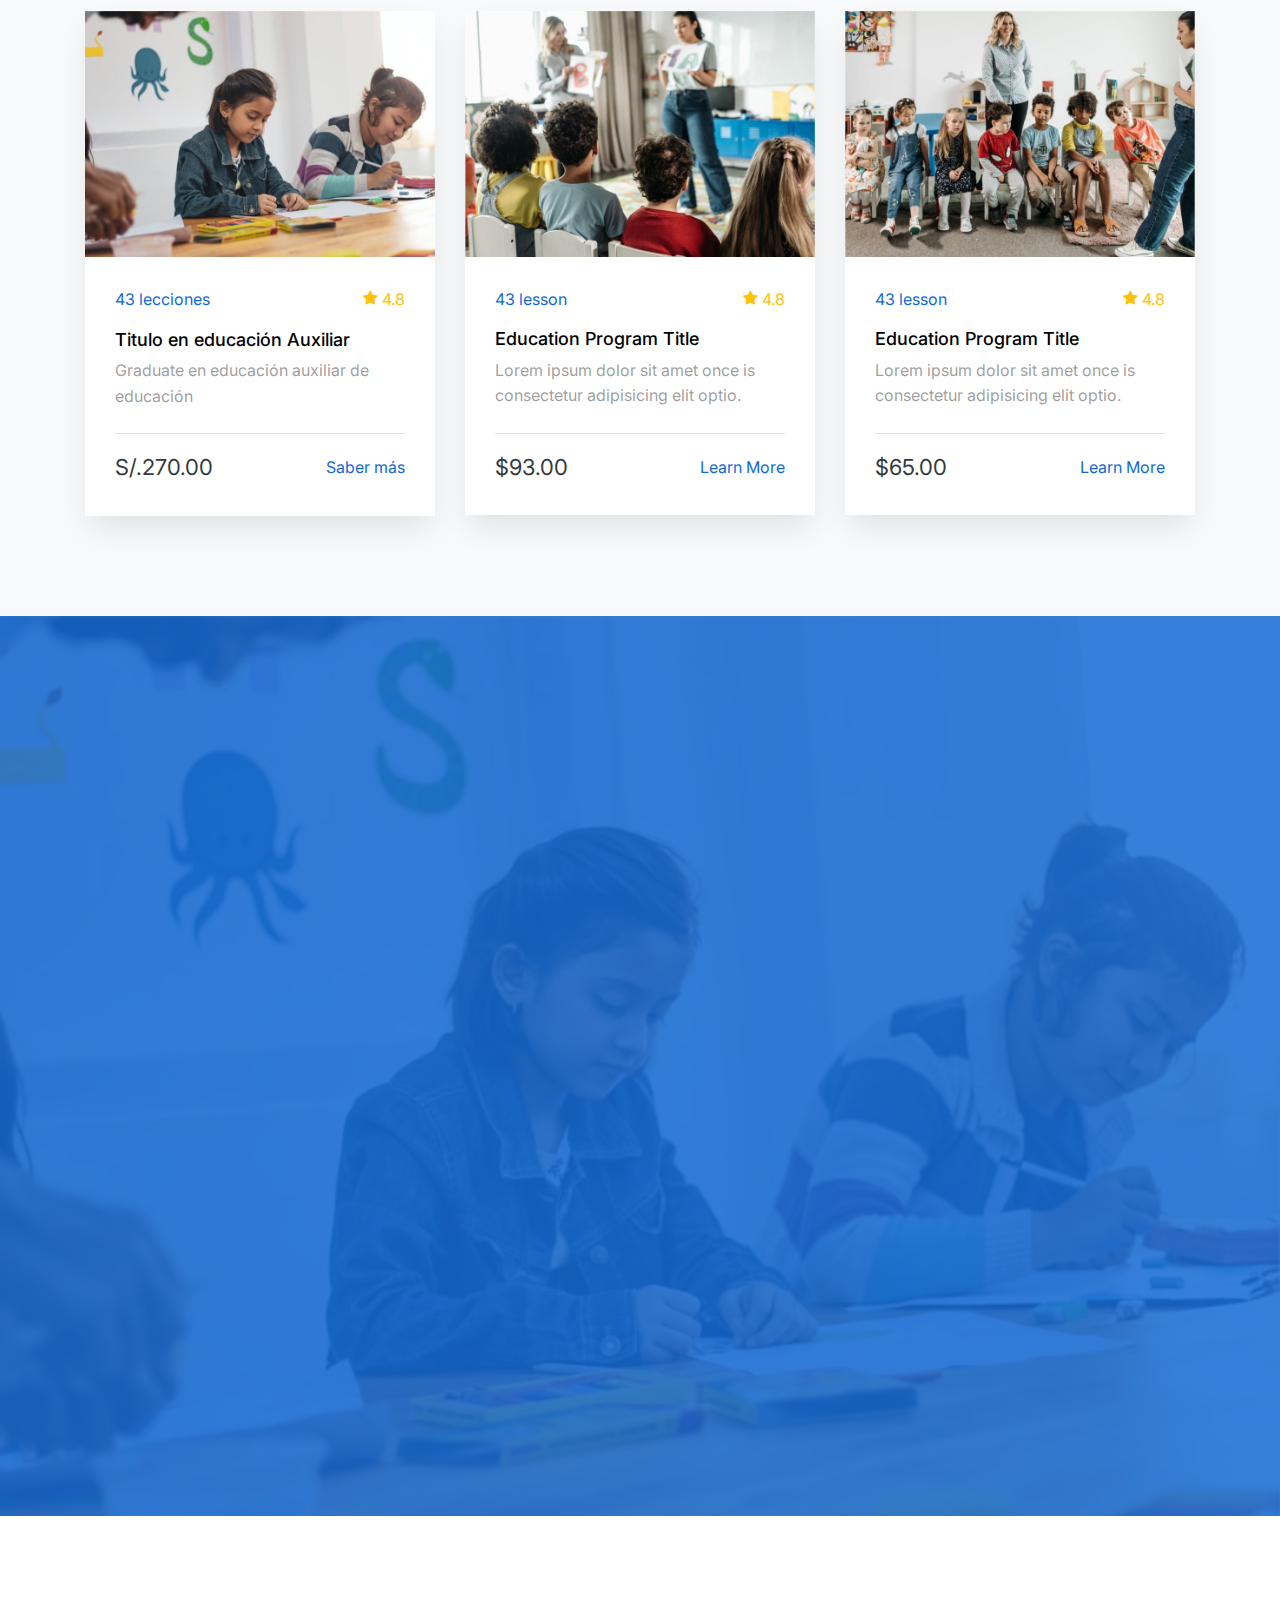
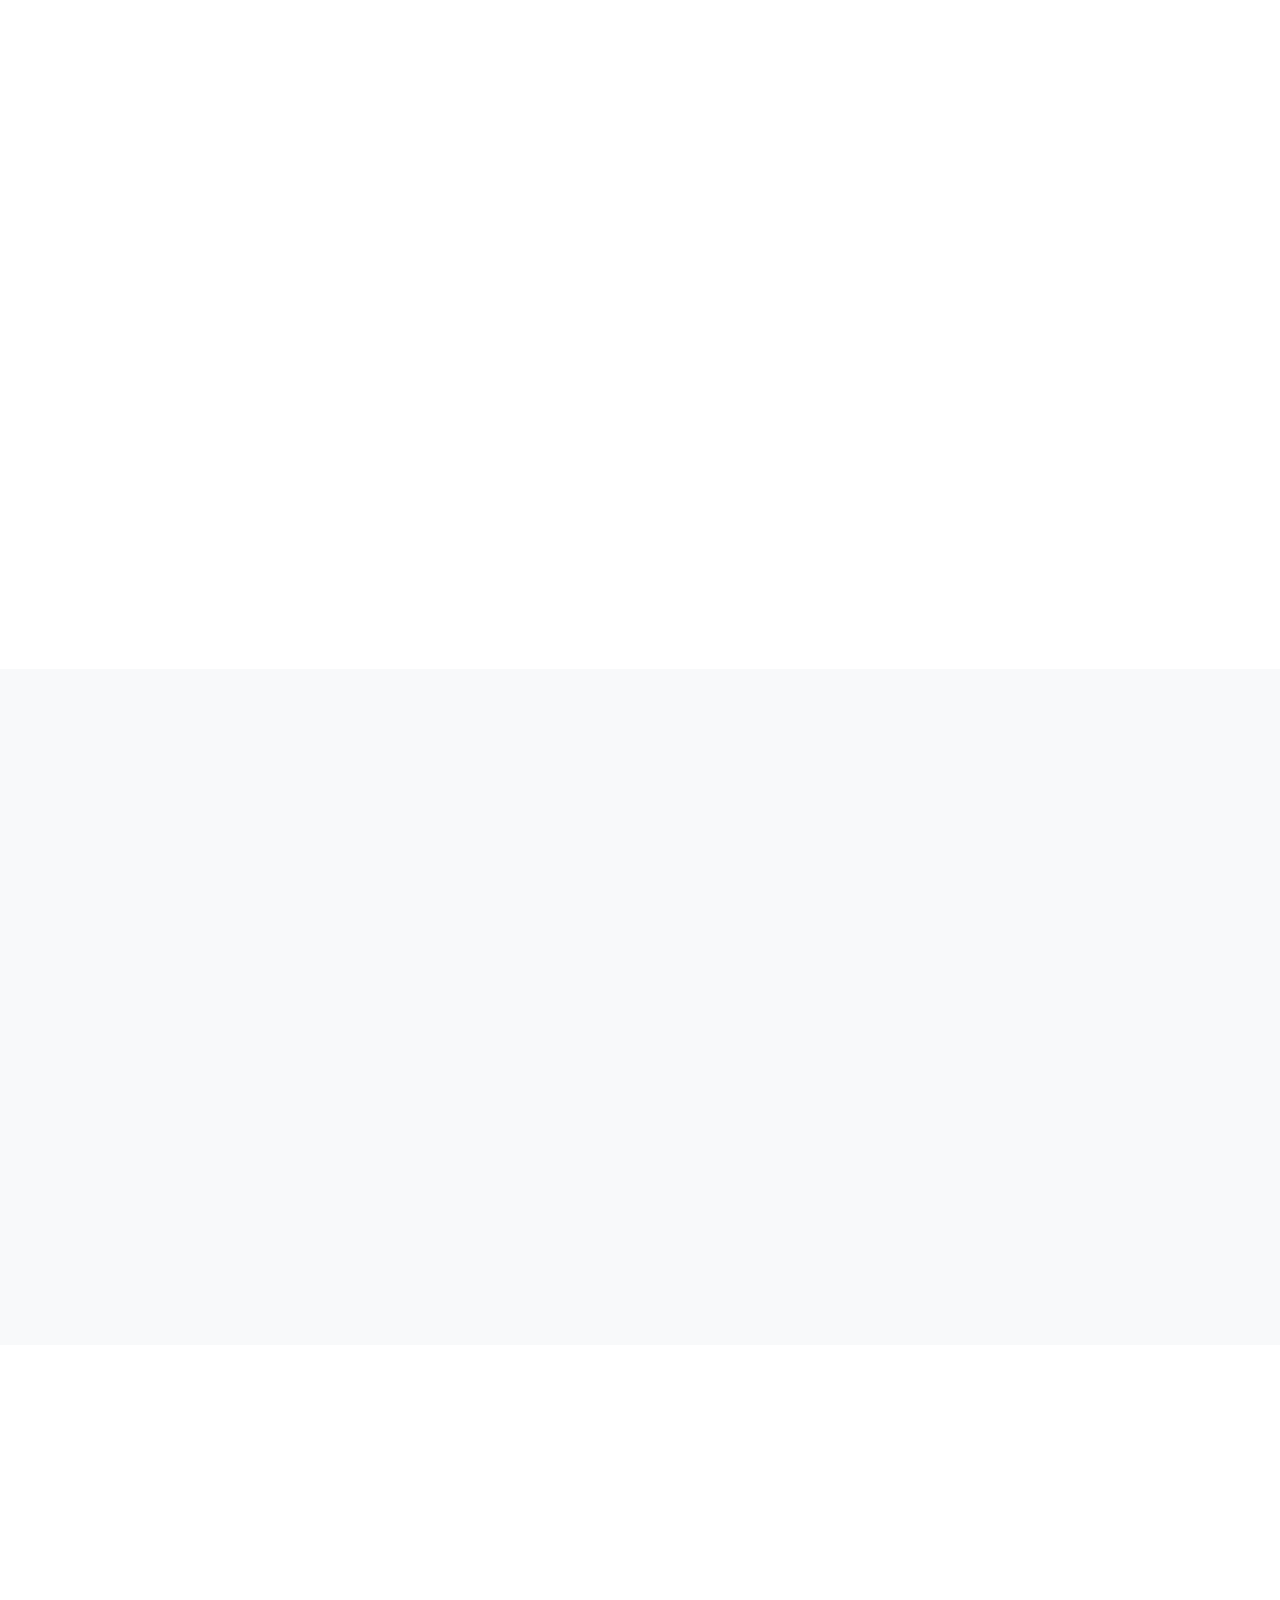
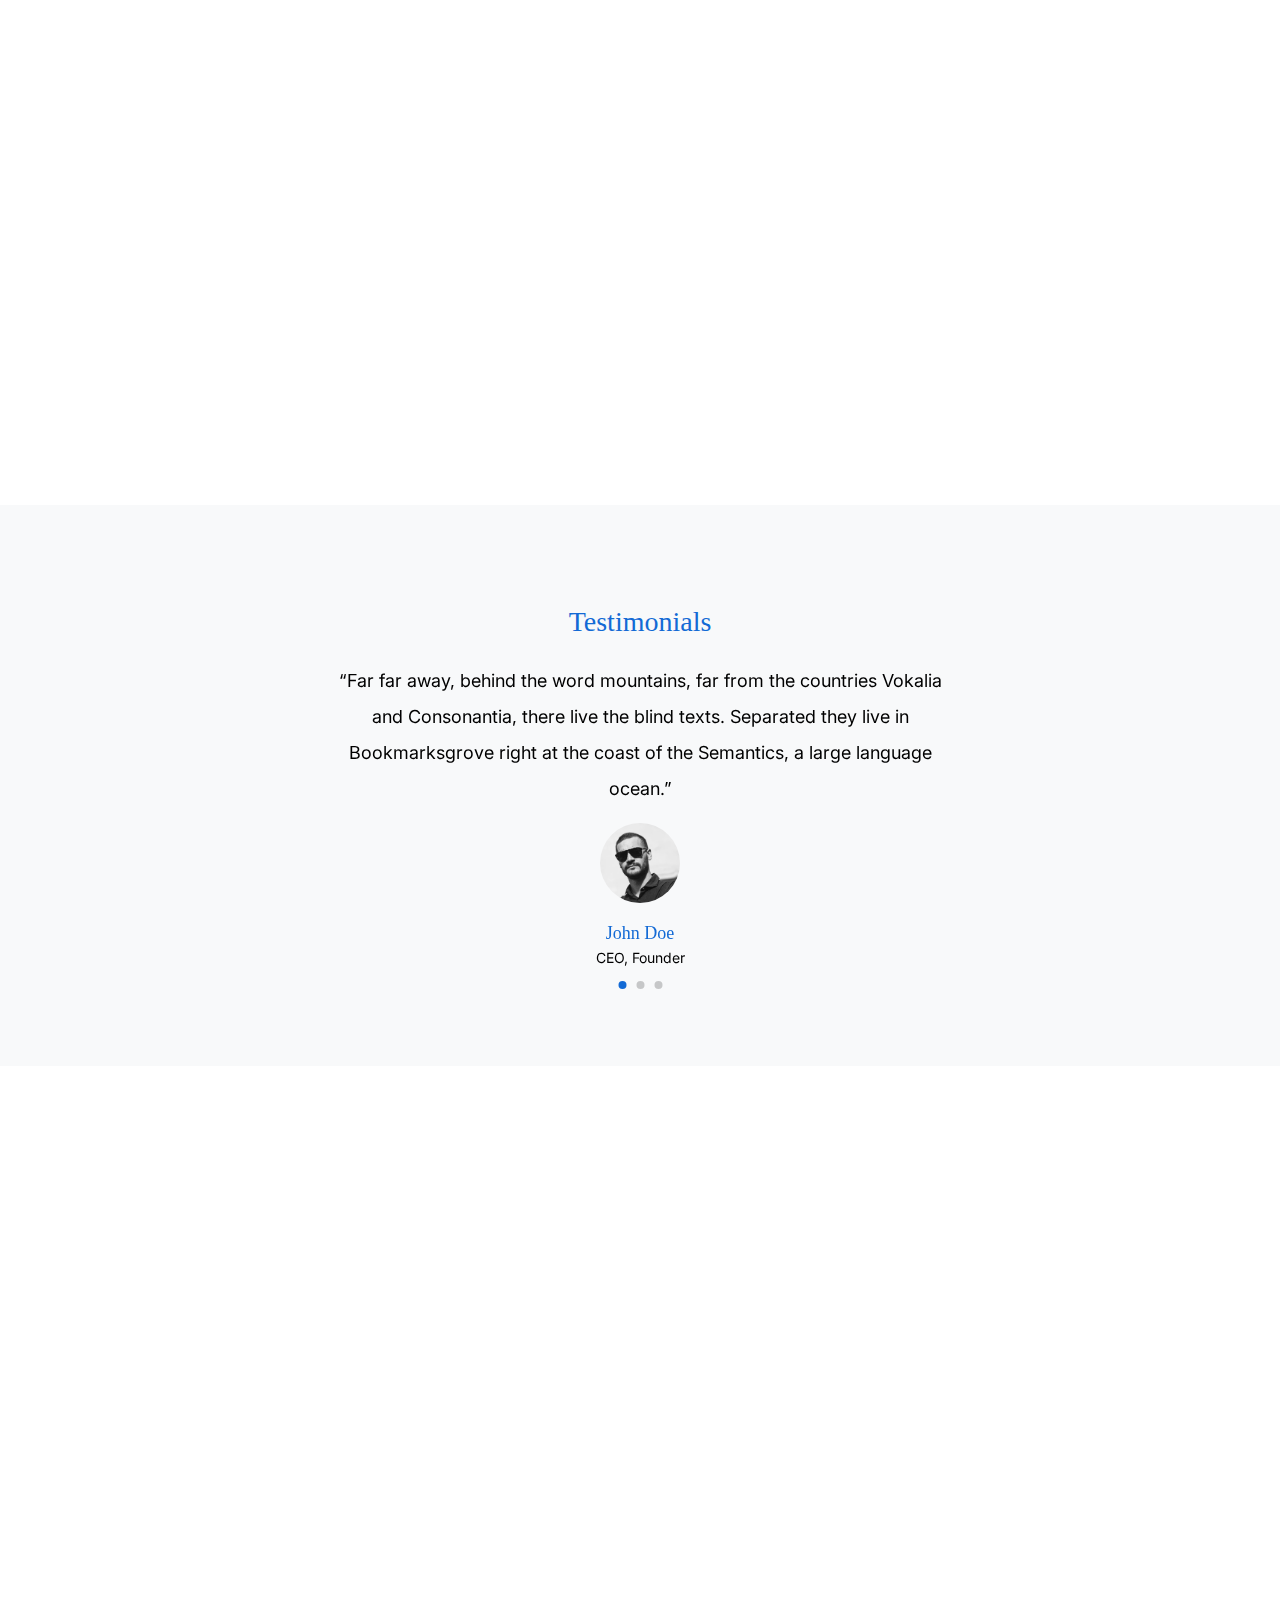
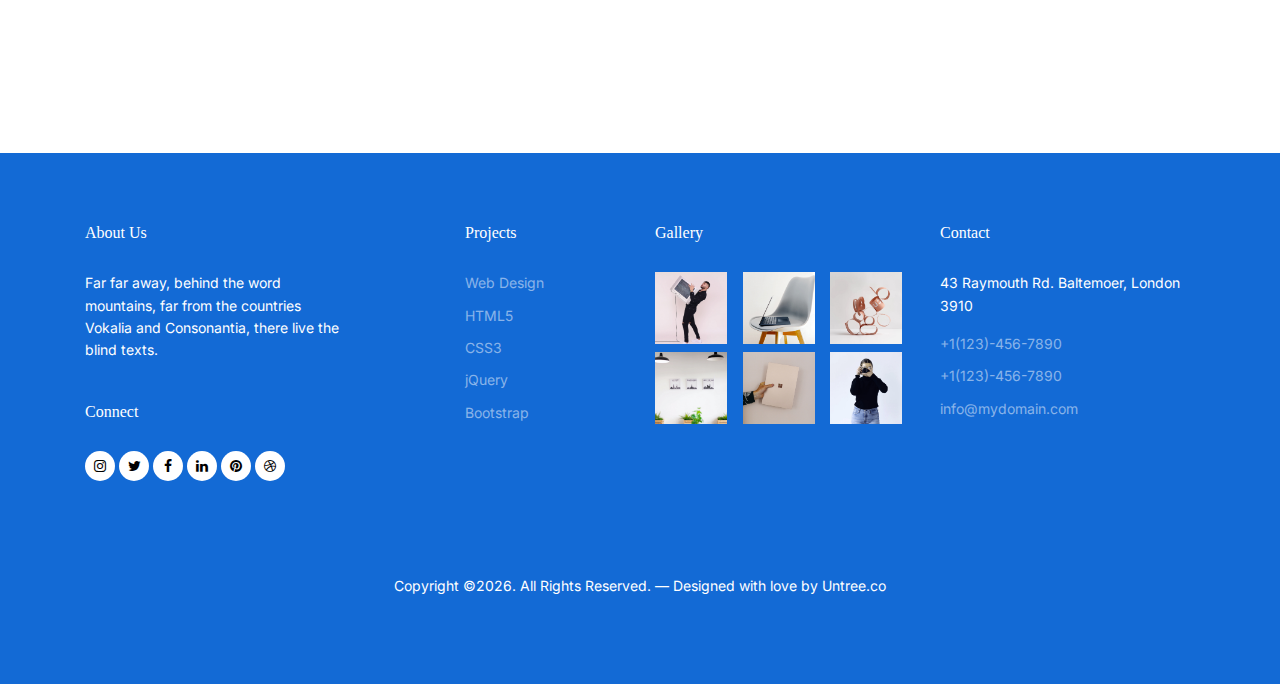
==== commit f6f1adb0: "c2-clase" ====
--- a/index.html
+++ b/index.html
@@ -81,7 +81,7 @@
               <a href="#">Carreras y Cursos</a>
               <ul class="dropdown">
                 <li class="has-children">
-                  <a href="#">Carreras</a>
+                  <a href="/Carreras.html">Carreras</a>
                   <ul class="dropdown">
                     <li class="list-group-item list-group-item-action"><a href="#">Gastronomía:Cocina</a></li>
                     <li class="list-group-item list-group-item-action"><a href="#">Logística y Almacenes</a></li>
@@ -89,7 +89,7 @@
                   </ul>
                 </li>
                 <li class="has-children">
-                  <a href="#">Cursos</a>
+                  <a href="/Cursos.html">Cursos</a>
                   <ul class="dropdown">
                     <li class="list-group-item list-group-item-action"><a href="#">Auxiliar de Educación</a></li>
                     <li class="list-group-item list-group-item-action"><a href="#">Reparación de Celulares</a></li>
@@ -115,7 +115,7 @@
   </nav>
   
 
-  <div class="untree_co-hero overlay" style="background-image: url('images/OIG1.jpg');">
+  <div class="untree_co-hero overlay" style="background-image: url('images/OIG1.jpg'); height: 100px;">
 
 
     <div class="container">
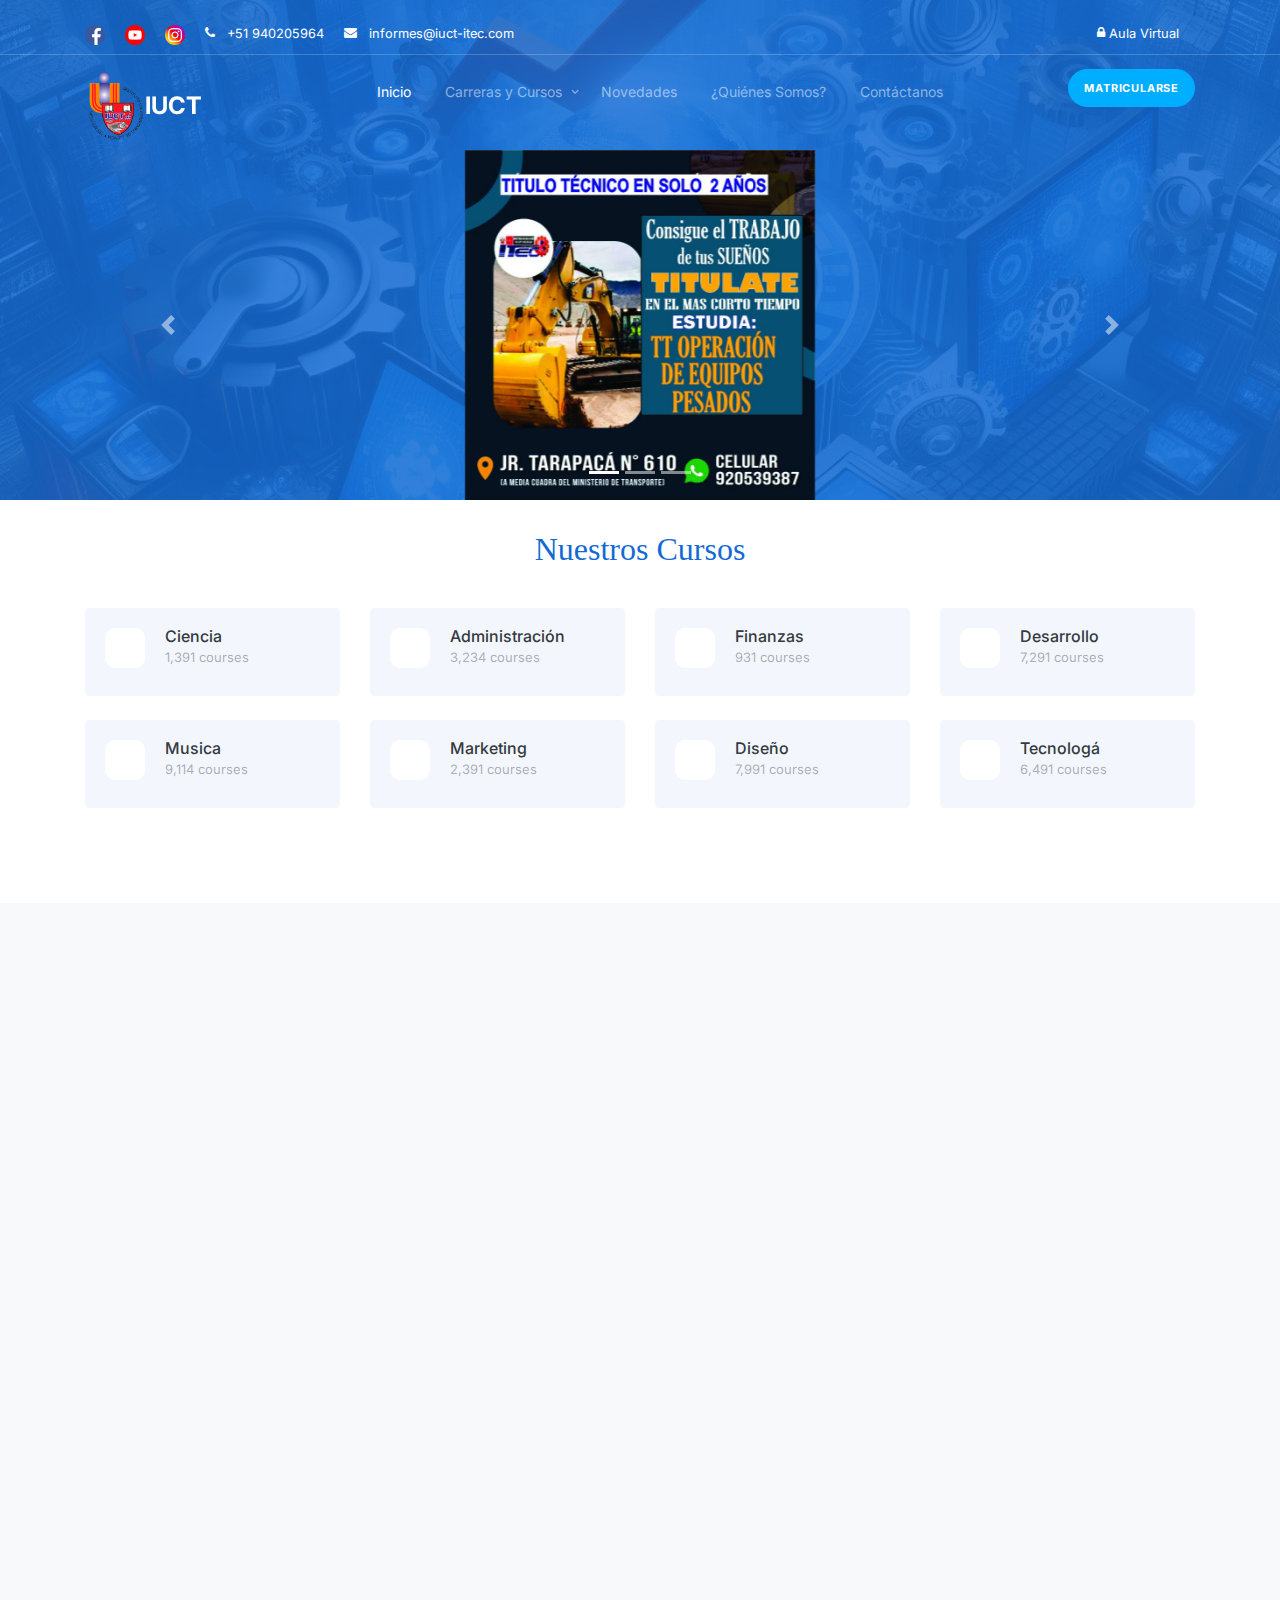
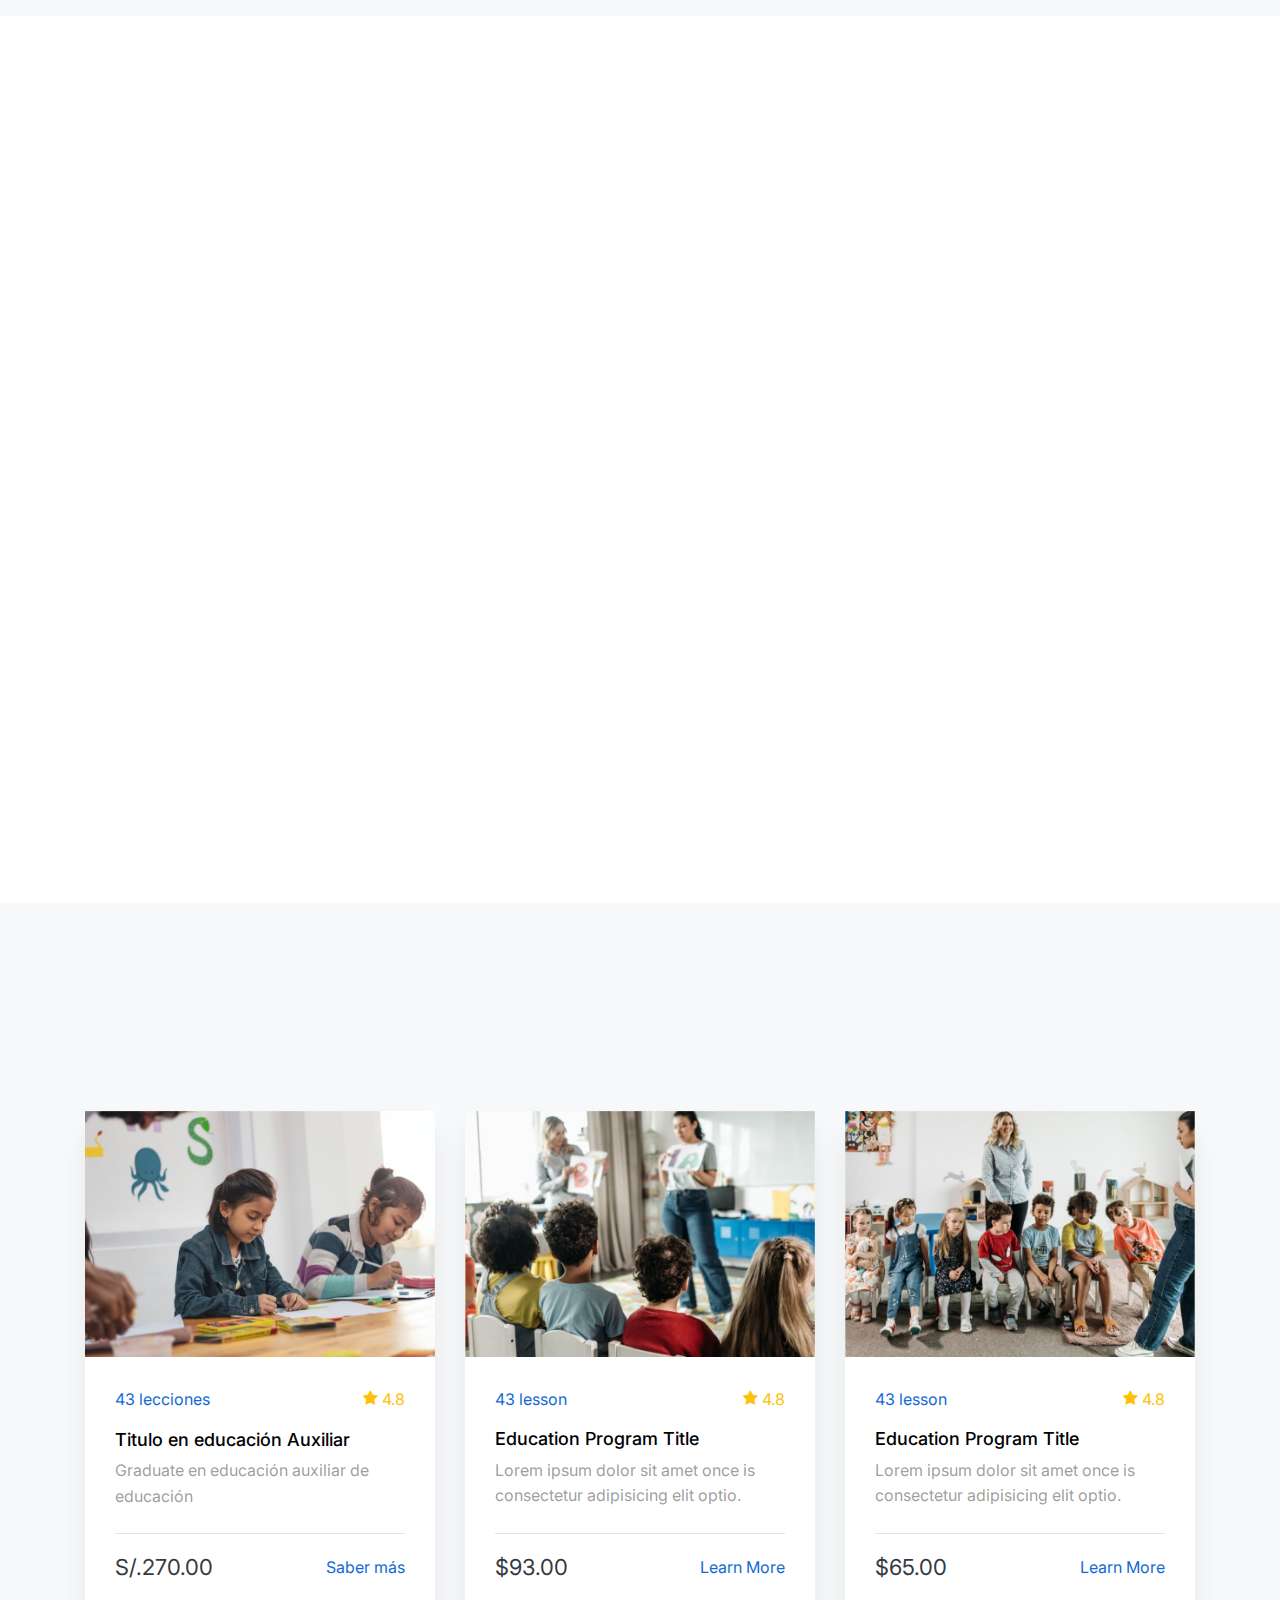
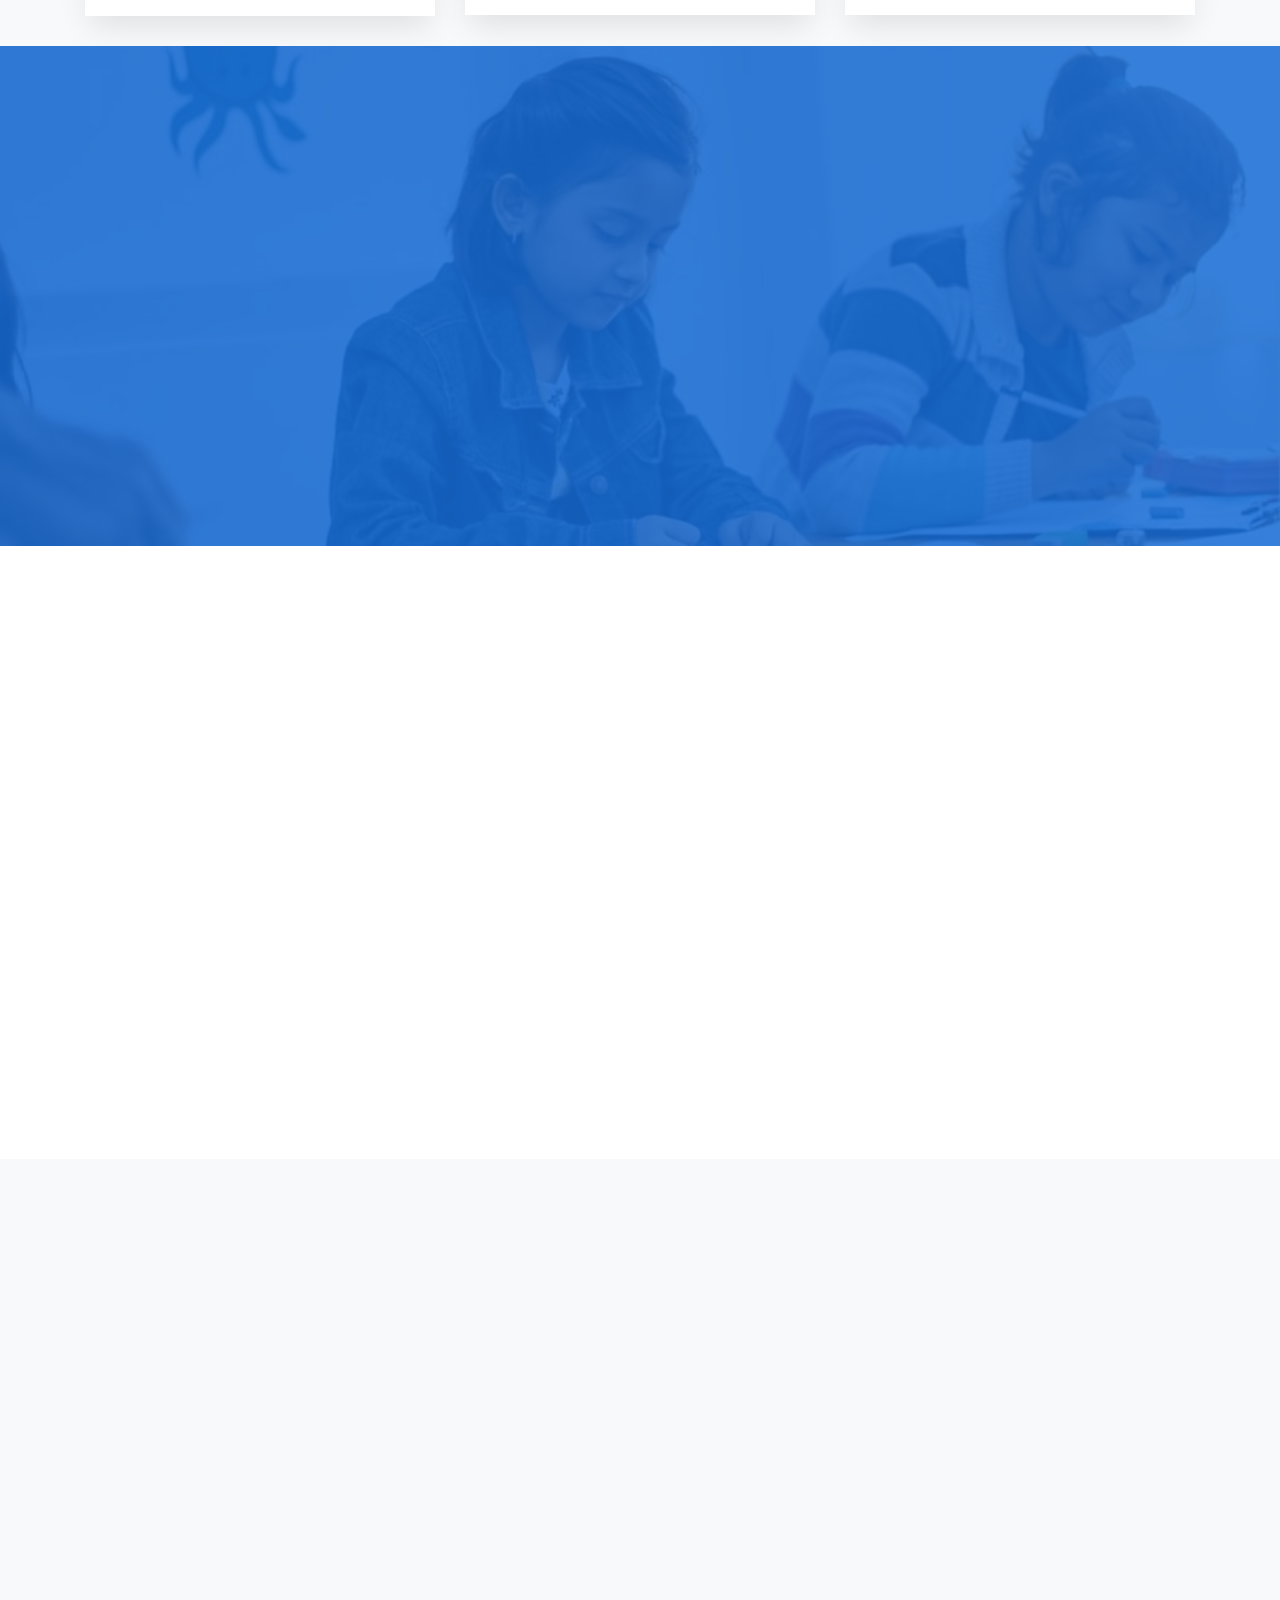
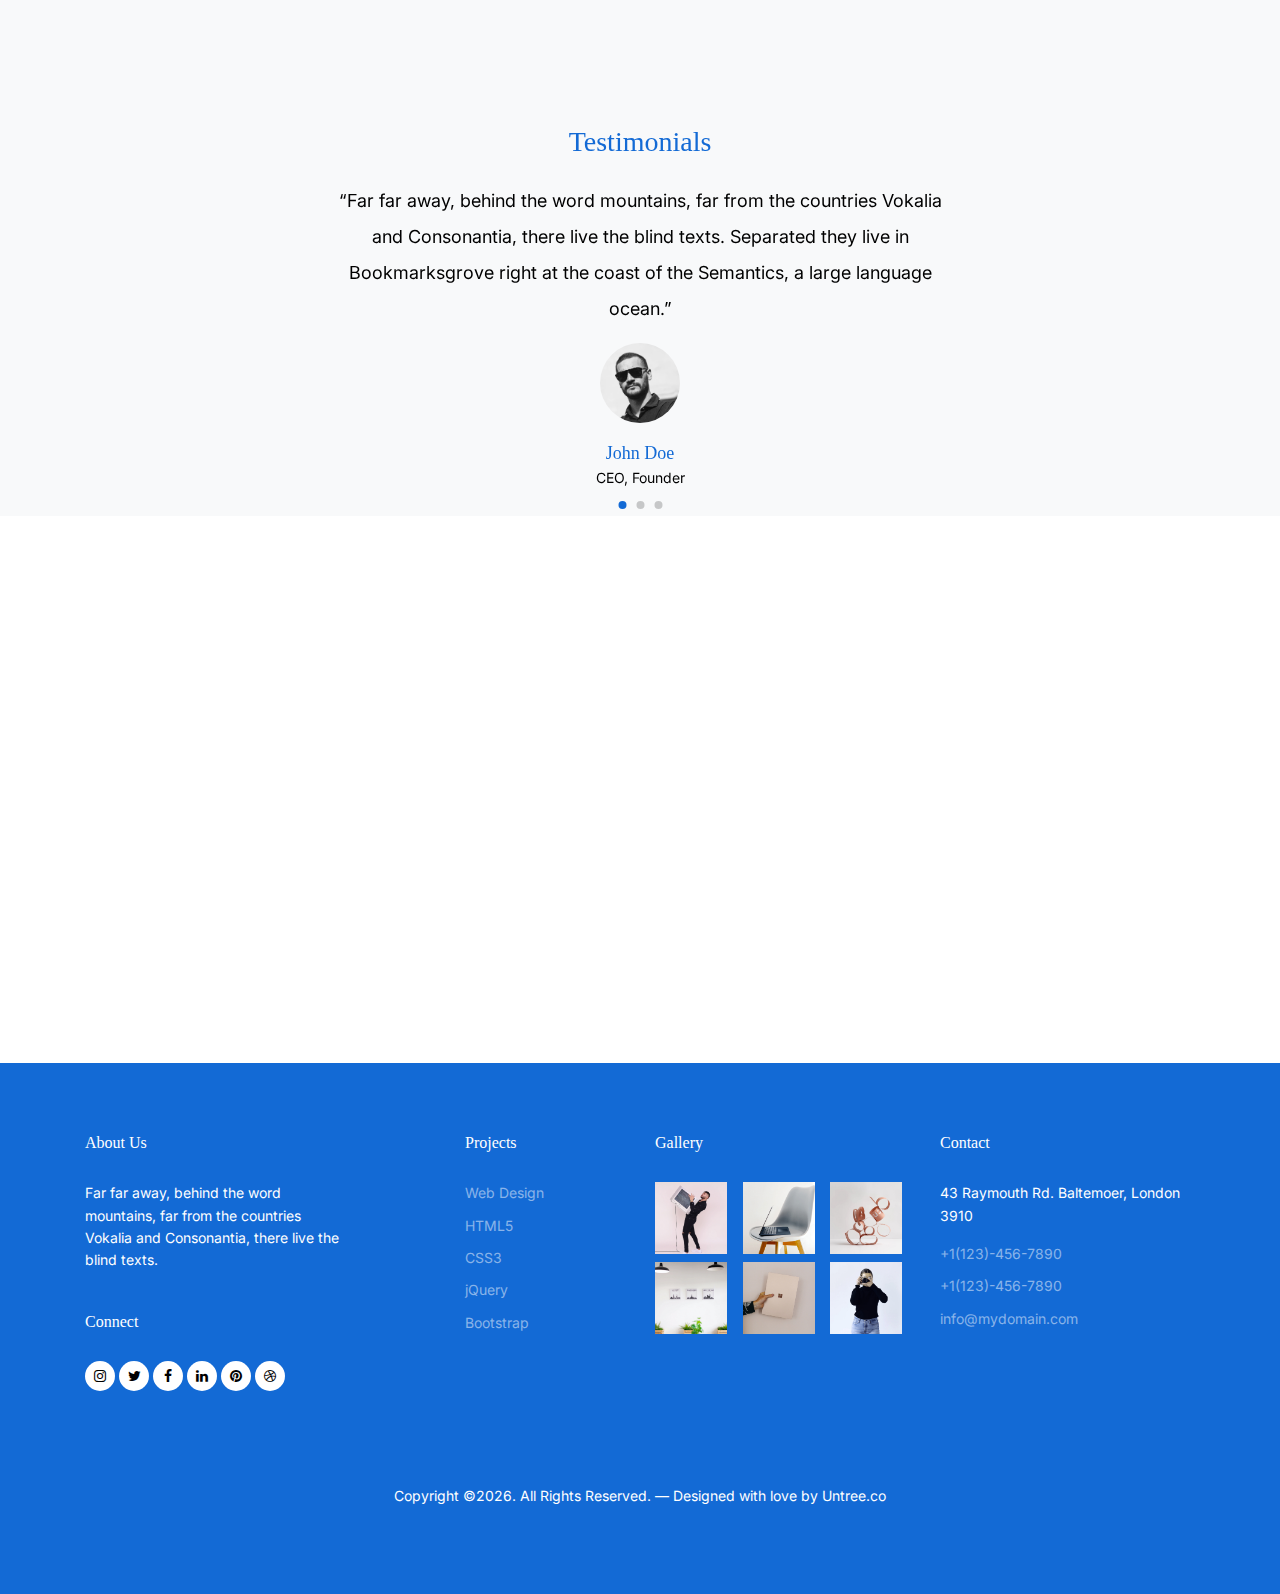
==== commit 5c623f7d: "C-Domingo" ====
--- a/index.html
+++ b/index.html
@@ -30,12 +30,11 @@
   <link rel="stylesheet" href="css/aos.css">
   <link rel="stylesheet" href="css/style.css">
 
-  <title>Learner Free Bootstrap Template by Untree.co</title>
+  <title>Instituto Universitario de Ciencia y Tecnología</title>
 </head>
 
 <body>
   
-
   <div class="site-mobile-menu">
     <div class="site-mobile-menu-header">
       <div class="site-mobile-menu-close">
@@ -115,22 +114,46 @@
   </nav>
   
 
-  <div class="untree_co-hero overlay" style="background-image: url('images/OIG1.jpg'); height: 100px;">
-
-
-    <div class="container">
-      <div class="row align-items-center justify-content-center">
+  <div class="untree_co-hero overlay" style="background-image: url('images/OIG1.jpg');" >
+
+
+    <div class="container " >
+      <div class="row align-items-end justify-content-center">
 
         <div class="col-12">
 
           <div class="row justify-content-center ">
 
-            <div class="col-lg-6 text-center ">
-              <a href="#" href="https://vimeo.com/342333493" data-fancybox data-aos="fade-up" data-aos-delay="0" class="caption mb-4 d-inline-block">Transformando conocimiento en oportunidades, guiando el camino hacia un futuro brillante</a>
-
-              <h1 class="mb-4 heading text-white" data-aos="fade-up" data-aos-delay="100">Instituto Universitario de Ciencia y Tecnología</h1>
-              <p class="mb-0" data-aos="fade-up" data-aos-delay="300"><a href="#" class="btn btn-secondary">Explorar Cursos</a></p>
-
+            <div class="col-lg-12 text-center ">
+              <div id="carouselExampleCaptions" class="carousel slide" data-ride="carousel">
+                <ol class="carousel-indicators">
+                  <li data-target="#carouselExampleCaptions" data-slide-to="0" class="active"></li>
+                  <li data-target="#carouselExampleCaptions" data-slide-to="1"></li>
+                  <li data-target="#carouselExampleCaptions" data-slide-to="2"></li>
+                </ol>
+                <div class="carousel-inner "  >
+                  <div class="carousel-item active " style="height: 350px; ">
+                    <img src="/images/PUBLI_1.jpg" class="h-100 " alt="..." >
+
+                  </div>
+                  <div class="carousel-item " style="height: 350px;">
+                    <img src="/images/PUBLI_2.jpg" class="h-100" alt="...">
+
+                  </div>
+                  <div class="carousel-item" style="height: 350px;">
+                    <img src="/images/PUBLI_3.jpg" class="h-100" alt="...">
+
+                  </div>
+                </div>
+                <a class="carousel-control-prev " href="#carouselExampleCaptions" role="button" data-slide="prev">
+                  <span class="carousel-control-prev-icon" aria-hidden="true"></span>
+                  <span class="sr-only">Previous</span>
+                </a>
+                <a class="carousel-control-next" href="#carouselExampleCaptions" role="button" data-slide="next">
+                  <span class="carousel-control-next-icon" aria-hidden="true"></span>
+                  <span class="sr-only">Next</span>
+                </a>
+              </div>
             </div>
 
 
@@ -496,59 +519,6 @@
               <div class="meta mb-2"><span class="icon-calendar mr-2"></span><span>June 22, 2020</span>  <span class="icon-person mr-2"></span>Admin</div>
               <p>Far far away, behind the word mountains, far from the countries Vokalia and Consonantia, there live the blind texts.</p>
               <p><a href="#">Learn More</a></p>
-            </div>
-          </div>
-        </div>
-      </div>
-    </div>
-  </div> <!-- /.untree_co-section -->
-
-
-  <div class="untree_co-section">
-    <div class="container">
-      <div class="row justify-content-center mb-5">
-        <div class="col-lg-7 text-center" data-aos="fade-up" data-aos-delay="0">
-          <h2 class="line-bottom text-center mb-4">Pricing</h2>
-          <p>Far far away, behind the word mountains, far from the countries Vokalia and Consonantia, there live the blind texts.</p>
-        </div>
-      </div>
-      <div class="row">
-        <div class="col-md-6 mb-4 mb-lg-0 col-lg-4" data-aos="fade-up" data-aos-delay="00">
-          <div class="pricing">
-            <!-- <div class="pricing-img mb-4"><img src="images/1x/asset-1.png" alt="Image" class="img-fluid"></div> -->
-            <div class="pricing-body">
-
-              <h3 class="pricing-plan-title">Starter</h3>
-              <div class="price"><span class="fig">$50.99</span><span>/month</span></div>
-              <p class="mb-4">Far far away, behind the word mountains, far from the countries Vokalia and Consonantia, there live the blind texts.</p>
-              
-              <p><a href="#" class="btn btn-outline-primary">Get Started</a></p>
-            </div>
-          </div>
-        </div>
-        <div class="col-md-6 mb-4 mb-lg-0 col-lg-4" data-aos="fade-up" data-aos-delay="200">
-          <div class="pricing">
-            <!-- <div class="pricing-img mb-4"><img src="images/1x/asset-2.png" alt="Image" class="img-fluid"></div> -->
-            <div class="pricing-body">
-
-              <h3 class="pricing-plan-title">Business</h3>
-              <div class="price"><span class="fig">$99.99</span><span>/month</span></div>
-              <p class="mb-4">Far far away, behind the word mountains, far from the countries Vokalia and Consonantia, there live the blind texts.</p>
-              
-              <p><a href="#" class="btn btn-primary">Get Started</a></p>
-            </div>
-          </div>
-        </div>
-        <div class="col-md-6 mb-4 mb-lg-0 col-lg-4" data-aos="fade-up" data-aos-delay="300">
-          <div class="pricing">
-            <!-- <div class="pricing-img mb-4"><img src="images/1x/asset-3.png" alt="Image" class="img-fluid"></div> -->
-            <div class="pricing-body">
-
-              <h3 class="pricing-plan-title">Premium</h3>
-              <div class="price"><span class="fig">$199.99</span><span>/month</span></div>
-              <p class="mb-4">Far far away, behind the word mountains, far from the countries Vokalia and Consonantia, there live the blind texts.</p>
-              
-              <p><a href="#" class="btn btn-outline-primary">Get Started</a></p>
             </div>
           </div>
         </div>
--- a/css/style.css
+++ b/css/style.css
@@ -702,8 +702,8 @@
     position: relative;
     z-index: 2; }
   .untree_co-hero, .untree_co-hero > .container > .row, .bg-img, .bg-img > .container > .row {
-    height: 100vh;
-    min-height: 650px; }
+    height: 40vh;
+    min-height: 500px; }
     @media (max-width: 767.98px) {
       .untree_co-hero, .untree_co-hero > .container > .row, .bg-img, .bg-img > .container > .row {
         min-height: 750px; } }
@@ -749,7 +749,7 @@
     min-height: 450px; }
 
 .untree_co-section {
-  padding: 100px 0;
+  padding: 30px 0;
   position: relative; }
   @media (max-width: 991.98px) {
     .untree_co-section {
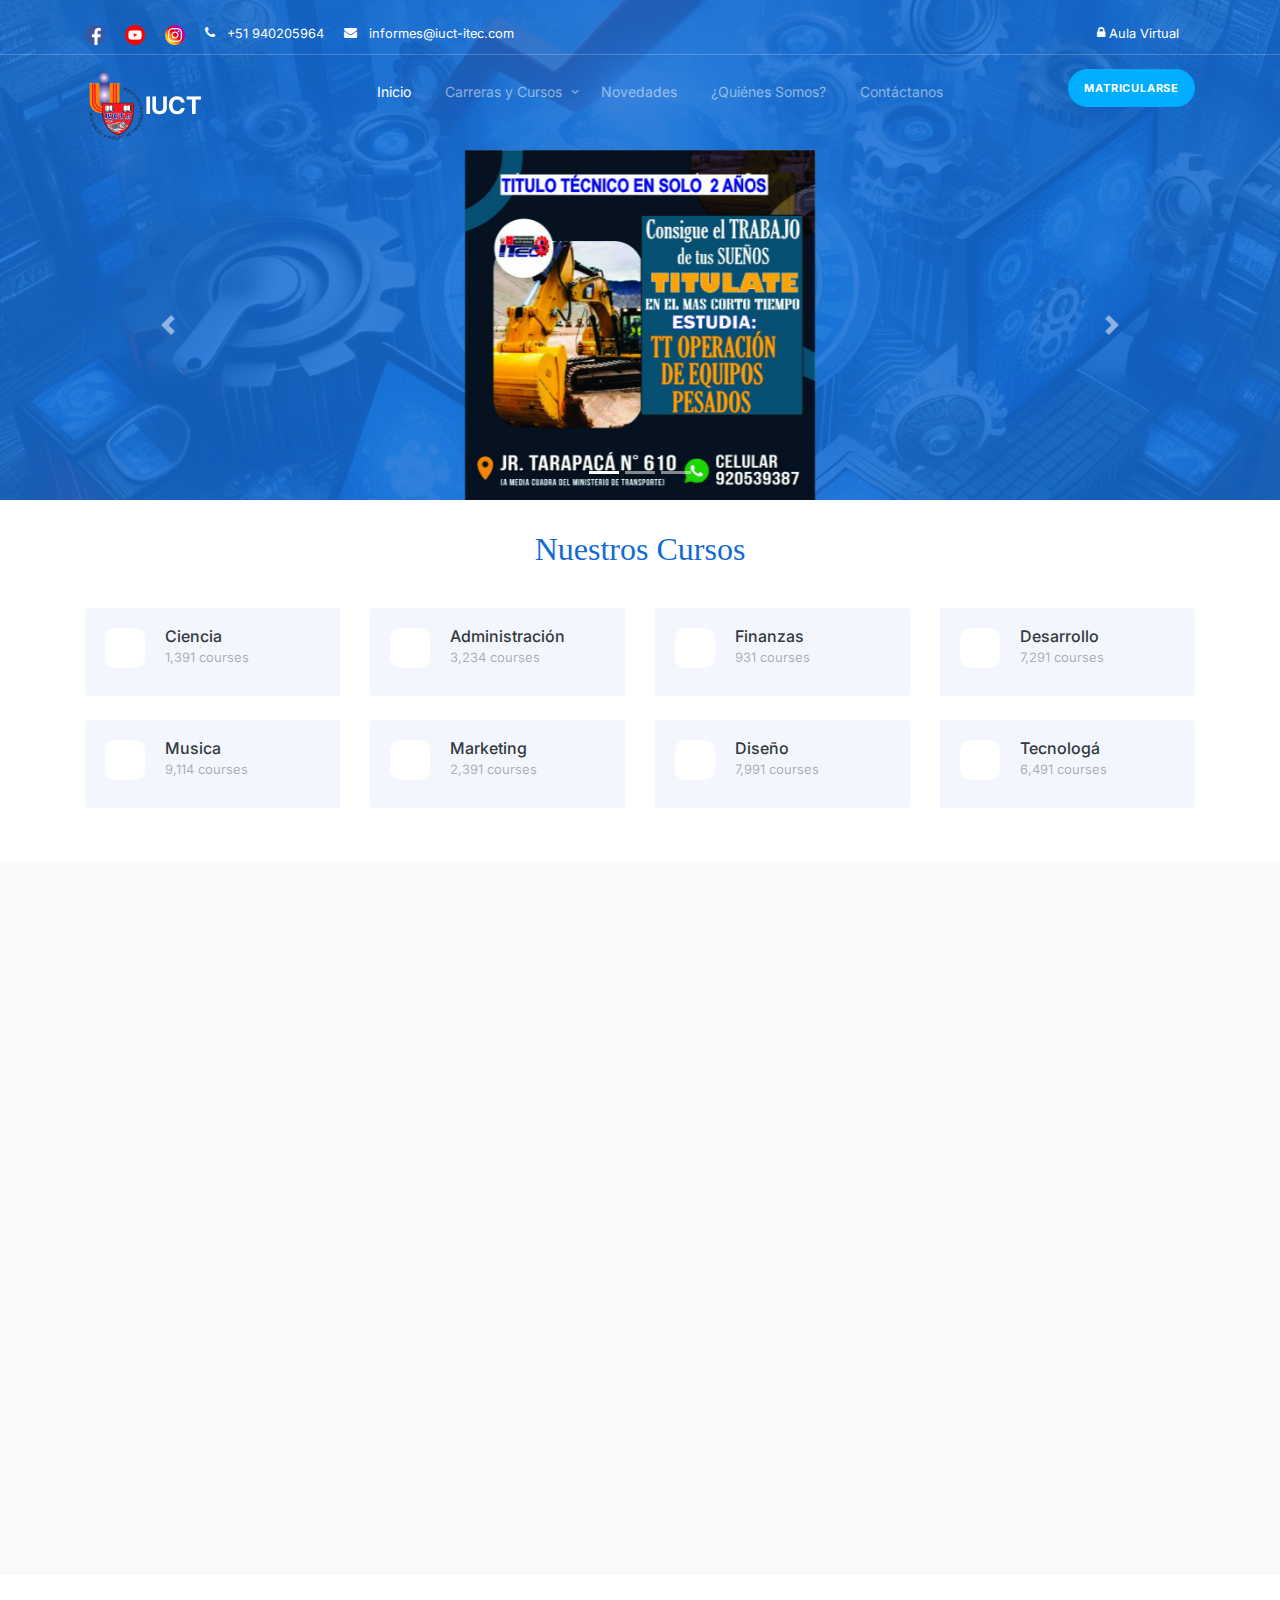
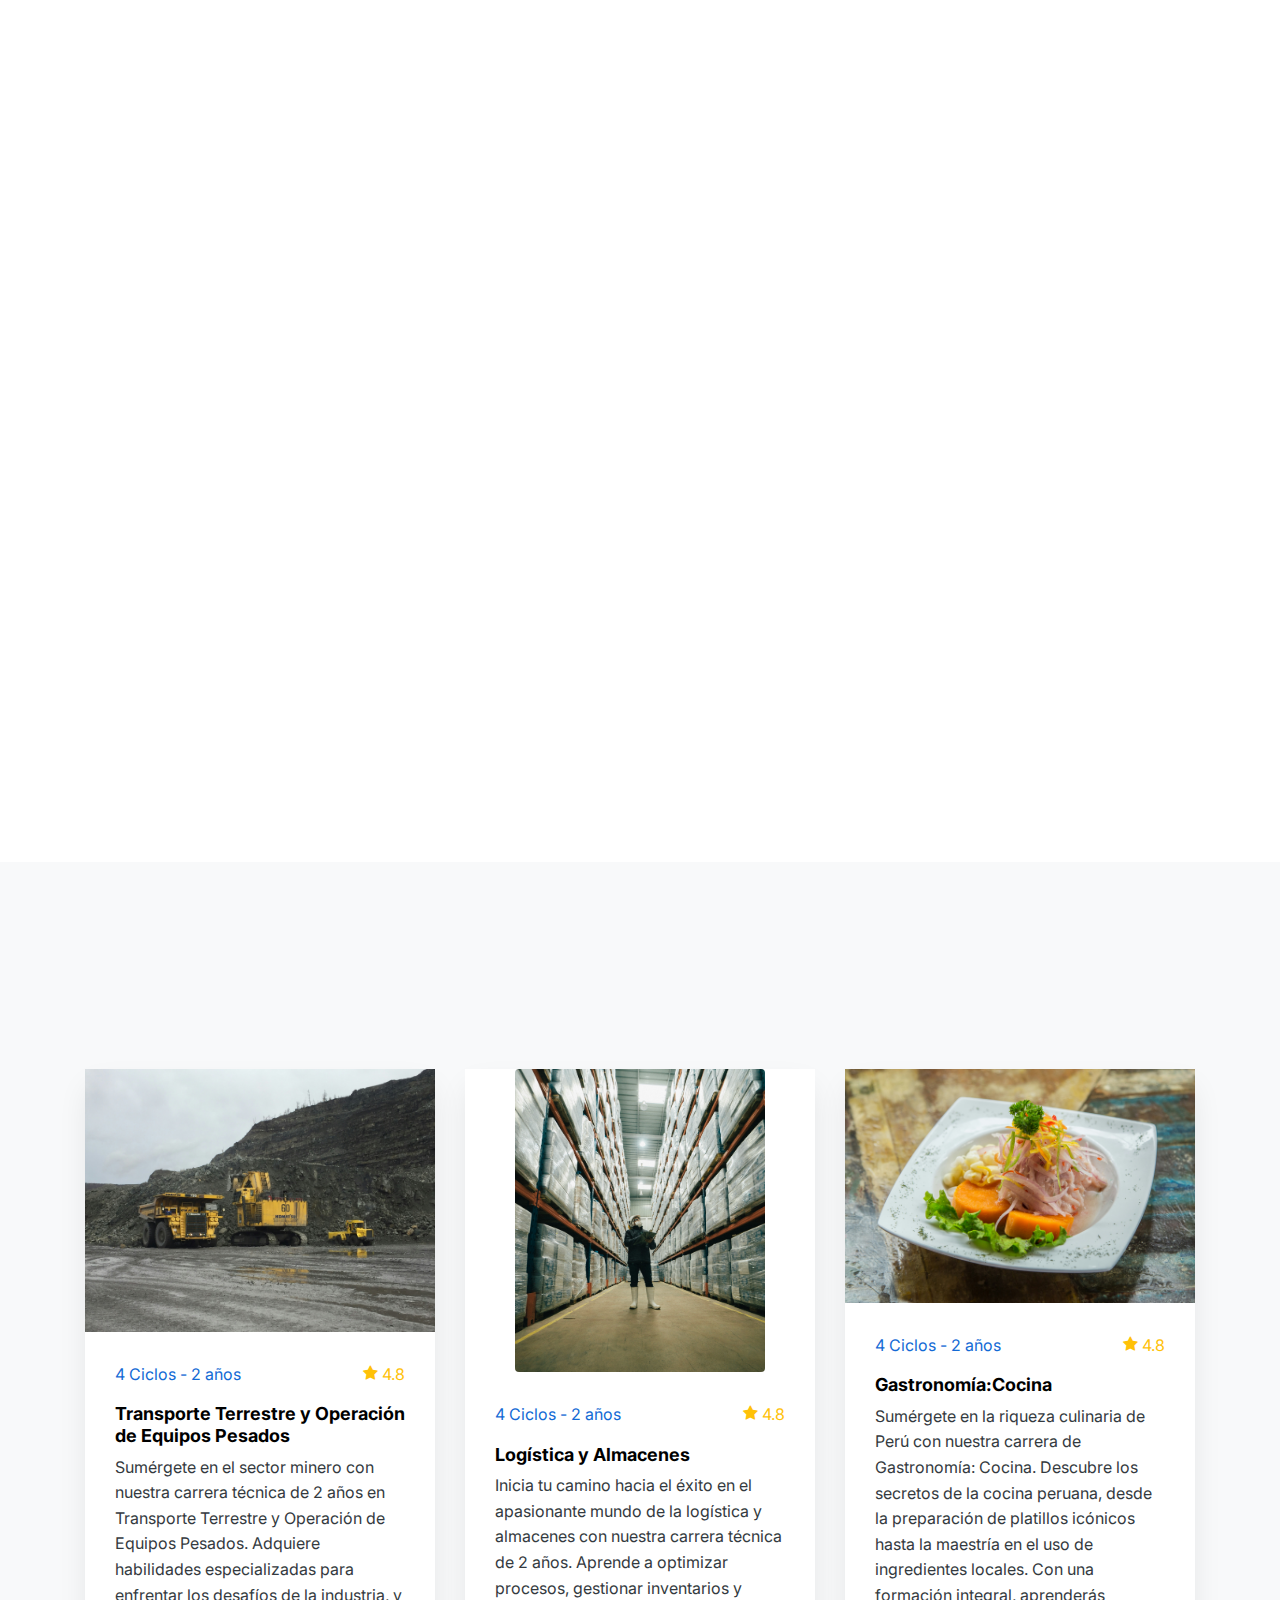
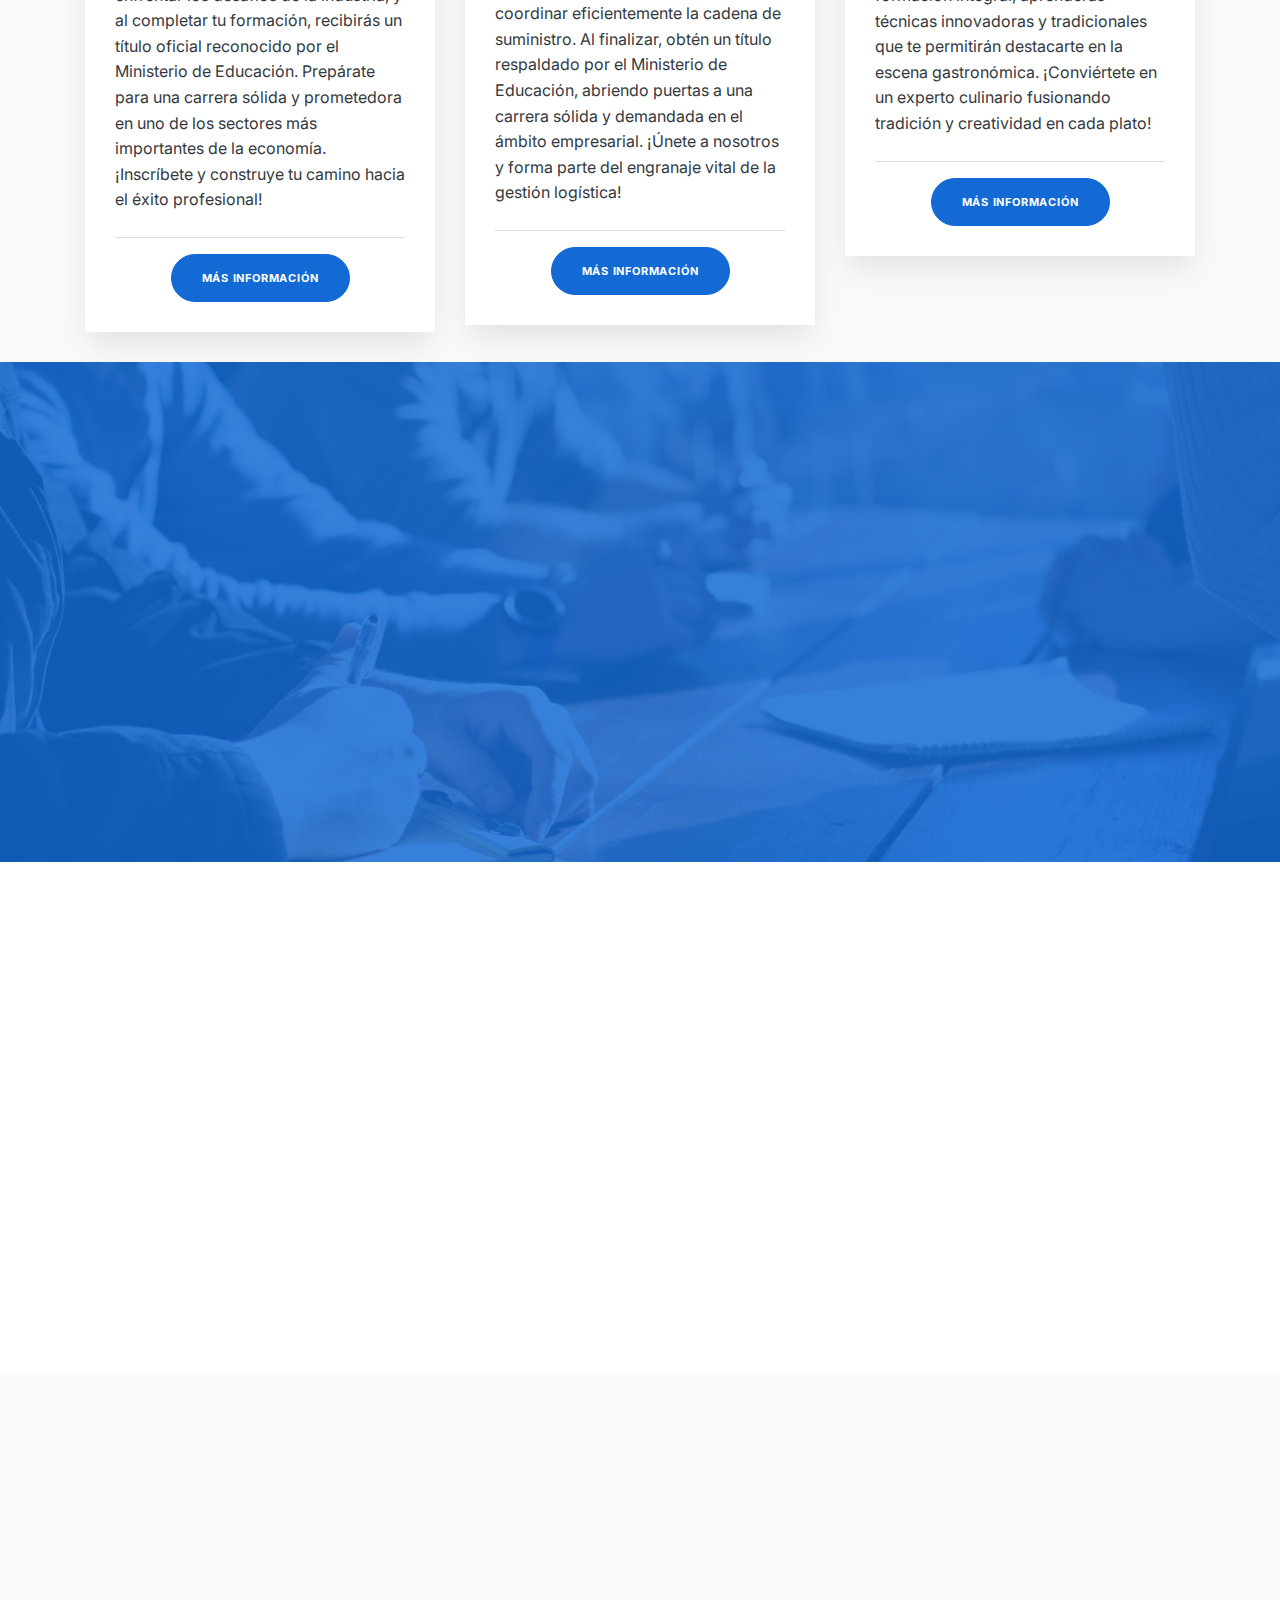
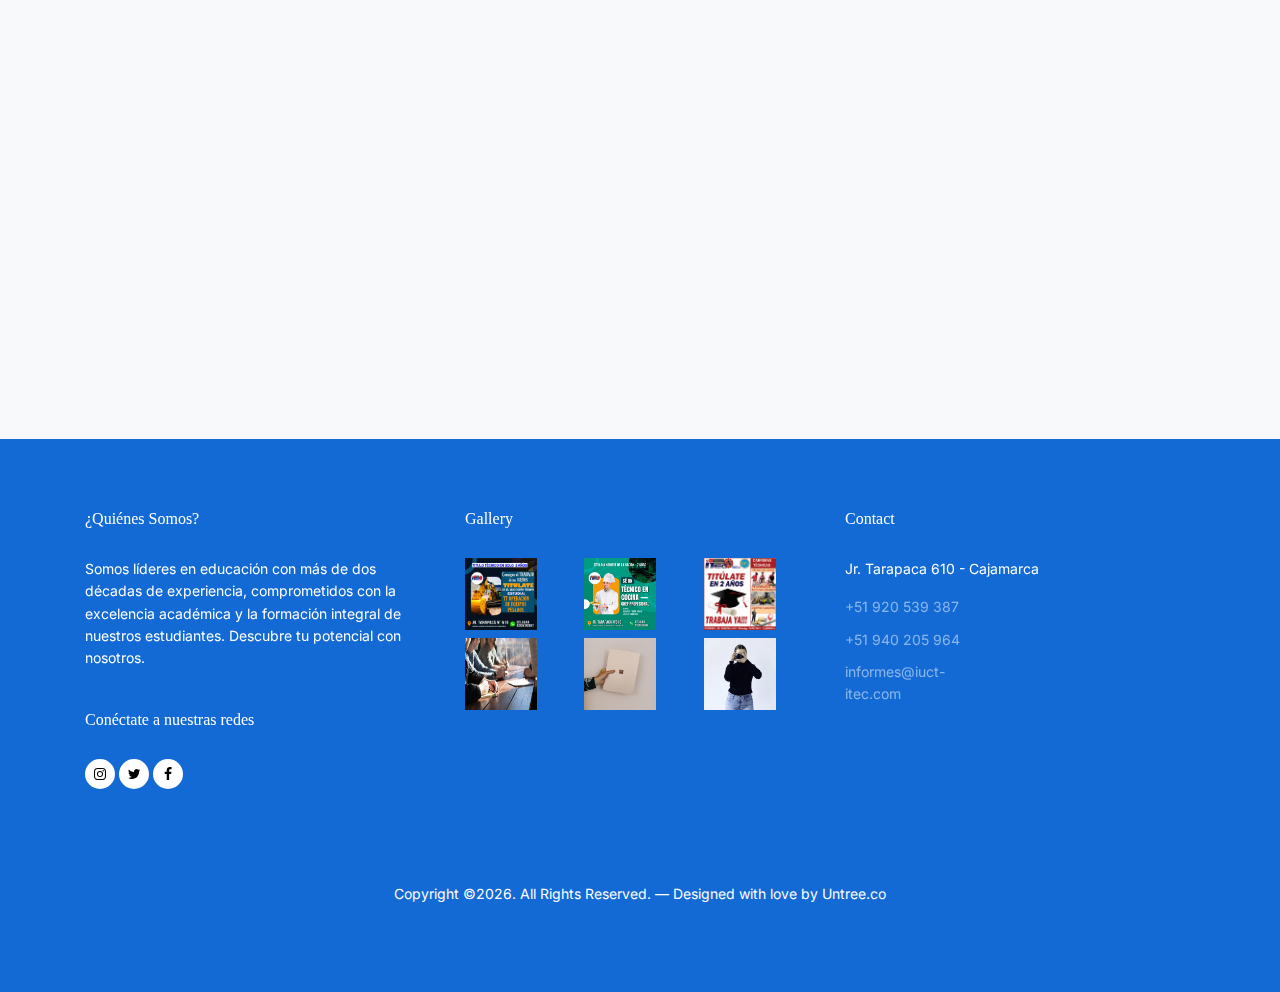
==== commit 15f426a8: "c-martes1" ====
--- a/index.html
+++ b/index.html
@@ -8,7 +8,7 @@
 <html lang="en">
 <head>
   <meta charset="utf-8">
-  <meta name="viewport" con tent="width=device-width, initial-scale=1, shrink-to-fit=no">
+  <meta name="viewport" content="width=device-width, initial-scale=1, shrink-to-fit=no">
   <meta name="author" content="Untree.co">
   <link rel="shortcut icon" href="/images/LOGO IUCT PNG (1).png">
 
@@ -56,12 +56,12 @@
             <a href="https://www.facebook.com/people/Instituto-Universitario-de-Ciencia-y-Tecnolog%C3%ADa-IUCT/61555510905848/" target="_blank"><i class="small mr-3"><img src="/images/Facebook.png" class="img-fluid" width="20px" height="20px" ></i></a>
             <a href="https://www.youtube.com/@INSTITUTOUNIVERSITARIODE-by3vd" target="_blank"><i class="small mr-3"><img src="/images/Youtube.png" class="img-fluid" width="20px" height="20px" ></i></a>
             <a href="https://www.instagram.com/iuctperu/" target="_blank"><i class="small mr-3"><img src="/images/Instagram.png" class="img-fluid" width="20px" height="20px" ></i></a>
-            <a href="#" class="small mr-3"><span class="icon-phone mr-2"></span> <span class="d-none d-lg-inline-block">+51 940205964</span></a> 
-            <a href="#" class="small mr-3"><span class="icon-envelope mr-2"></span> <span class="d-none d-lg-inline-block">informes@iuct-itec.com</span></a> 
+            <a href="https://wa.me/message/UHKUZ4LEDDDLD1" class="small mr-3"><span class="icon-phone mr-2"></span> <span class="d-none d-lg-inline-block">+51 940205964</span></a> 
+            <a href="https://wa.me/message/UHKUZ4LEDDDLD1" class="small mr-3"><span class="icon-envelope mr-2"></span> <span class="d-none d-lg-inline-block">informes@iuct-itec.com</span></a> 
           </div>
 
           <div class="col-6 col-lg-3 text-right">
-            <a href="login.html" class="small mr-3">
+            <a href="https://iuct-itec.com/aula-virtual/" class="small mr-3">
               <span class="icon-lock"></span>
               Aula Virtual
             </a>
@@ -102,9 +102,9 @@
             <li><a href="contact.html">Contáctanos</a></li>
           </ul>
 
-          <a href="#" class="btn-book btn btn-secondary btn-sm menu-absolute">Matricularse</a>
-
-          <a href="#" class="burger ml-auto float-right site-menu-toggle js-menu-toggle d-inline-block d-lg-none light" data-toggle="collapse" data-target="#main-navbar">
+          <a href="https://wa.me/message/UHKUZ4LEDDDLD1" class="btn-book btn btn-secondary btn-sm menu-absolute">Matricularse</a>
+
+          <a href="/Carreras.html" class="burger ml-auto float-right site-menu-toggle js-menu-toggle d-inline-block d-lg-none light" data-toggle="collapse" data-target="#main-navbar">
             <span></span>
           </a>
 
@@ -115,13 +115,9 @@
   
 
   <div class="untree_co-hero overlay" style="background-image: url('images/OIG1.jpg');" >
-
-
     <div class="container " >
       <div class="row align-items-end justify-content-center">
-
         <div class="col-12">
-
           <div class="row justify-content-center ">
 
             <div class="col-lg-12 text-center ">
@@ -265,14 +261,6 @@
             </div>
           </a>
         </div>
-        
-
-      </div>
-
-      <div class="row justify-content-center" data-aos="fade-up" data-aos-delay="400">
-        <div class="col-lg-8 text-center">
-          <p>We have more category here. <a href="#">Browse all</a></p>
-        </div>
       </div>
     </div>
   </div>
@@ -294,7 +282,7 @@
             <li>Creativos</li>
           </ul>
 
-          <p data-aos="fade-up" data-aos-delay="300"><a href="#" class="btn btn-primary">Empieza ahora</a></p>
+          <p data-aos="fade-up" data-aos-delay="300"><a href="https://wa.me/message/UHKUZ4LEDDDLD1" class="btn btn-primary">Empieza ahora</a></p>
 
         </div>
         <div class="col-lg-6" data-aos="fade-up" data-aos-delay="0">
@@ -379,51 +367,54 @@
       <div class="row">
         <div class="col-12 col-sm-6 col-md-6 col-lg-4 mb-4 mb-lg-0">
           <div class="custom-media">
-            <a href="#"><img src="images/img-school-1-min.jpg" alt="Image" class="img-fluid"></a>
+            <a href="#"><img src="images/FOTO_TTOEP.jpg" alt="Image" class="img-fluid"></a>
             <div class="custom-media-body">
               <div class="d-flex justify-content-between pb-3">
-                <div class="text-primary"><span class="uil uil-book-open"></span> <span>43 lecciones</span></div>
+                <div class="text-primary"><span class="uil uil-book-open"></span> <span>4 Ciclos - 2 años</span></div>
                 <div class="review"><span class="icon-star"></span> <span>4.8</span></div>
               </div>
-              <h3>Titulo en educación Auxiliar</h3>
-              <p class="mb-4">Graduate en educación auxiliar de educación </p>
-              <div class="border-top d-flex justify-content-between pt-3 mt-3 align-items-center">
-                <div><span class="price">S/.270.00</span></div>
-                <div><a href="#">Saber más</a></div>
+              <h3 class="font-weight-bold">Transporte Terrestre y Operación de Equipos Pesados</h3>
+              <p class="mb-4 text-dark">
+                Sumérgete en el sector minero con nuestra carrera técnica de 2 años en Transporte Terrestre y Operación de Equipos Pesados. Adquiere habilidades especializadas para enfrentar los desafíos de la industria, y al completar tu formación, recibirás un título oficial reconocido por el Ministerio de Educación. Prepárate para una carrera sólida y prometedora en uno de los sectores más importantes de la economía. ¡Inscríbete y construye tu camino hacia el éxito profesional!</p>
+              <div class="border-top d-flex justify-content-center pt-3 mt-3 align-items-center">
+                <div ><span class="price"></span></div>
+                <a class="btn btn-primary btn-lg" href="https://wa.me/message/UHKUZ4LEDDDLD1" role="button">Más información</a>
+              </div>
+            </div>
+          </div>
+        </div>
+        <div class="col-12 col-sm-6 col-md-6 col-lg-4 mb-4 mb-lg-0">
+          <div class="custom-media ">
+            <a href="" class=""><img src="images/FOTO_LA.jpg" alt="Image" class="rounded mx-auto d-block img-fluid " width="250px"></a>
+            <div class="custom-media-body">
+              <div class="d-flex justify-content-between pb-3">
+                <div class="text-primary"><span class="uil uil-book-open"></span> <span>4 Ciclos - 2 años</span></div>
+                <div class="review"><span class="icon-star"></span> <span>4.8</span></div>
+              </div>
+              <h3 class="font-weight-bold">Logística y Almacenes</h3>
+              <p class="mb-4 text-dark">
+                Inicia tu camino hacia el éxito en el apasionante mundo de la logística y almacenes con nuestra carrera técnica de 2 años. Aprende a optimizar procesos, gestionar inventarios y coordinar eficientemente la cadena de suministro. Al finalizar, obtén un título respaldado por el Ministerio de Educación, abriendo puertas a una carrera sólida y demandada en el ámbito empresarial. ¡Únete a nosotros y forma parte del engranaje vital de la gestión logística!</p>
+              <div class="border-top d-flex justify-content-center pt-3 mt-3 align-items-center">
+                <div ><span class="price"></span></div>
+                <a class="btn btn-primary btn-lg" href="https://wa.me/message/UHKUZ4LEDDDLD1" role="button">Más información</a>
               </div>
             </div>
           </div>
         </div>
         <div class="col-12 col-sm-6 col-md-6 col-lg-4 mb-4 mb-lg-0">
           <div class="custom-media">
-            <a href="#"><img src="images/img-school-2-min.jpg" alt="Image" class="img-fluid"></a>
+            <a href="#"><img src="images/FOTO_C.jpg" alt="Image" class="img-fluid"></a>
             <div class="custom-media-body">
               <div class="d-flex justify-content-between pb-3">
-                <div class="text-primary"><span class="uil uil-book-open"></span> <span>43 lesson</span></div>
+                <div class="text-primary"><span class="uil uil-book-open"></span> <span>4 Ciclos - 2 años</span></div>
                 <div class="review"><span class="icon-star"></span> <span>4.8</span></div>
               </div>
-              <h3>Education Program Title</h3>
-              <p class="mb-4">Lorem ipsum dolor sit amet once is consectetur adipisicing elit optio.</p>
-              <div class="border-top d-flex justify-content-between pt-3 mt-3 align-items-center">
-                <div><span class="price">$93.00</span></div>
-                <div><a href="#">Learn More</a></div>
-              </div>
-            </div>
-          </div>
-        </div>
-        <div class="col-12 col-sm-6 col-md-6 col-lg-4 mb-4 mb-lg-0">
-          <div class="custom-media">
-            <a href="#"><img src="images/img-school-3-min.jpg" alt="Image" class="img-fluid"></a>
-            <div class="custom-media-body">
-              <div class="d-flex justify-content-between pb-3">
-                <div class="text-primary"><span class="uil uil-book-open"></span> <span>43 lesson</span></div>
-                <div class="review"><span class="icon-star"></span> <span>4.8</span></div>
-              </div>
-              <h3>Education Program Title</h3>
-              <p class="mb-4">Lorem ipsum dolor sit amet once is consectetur adipisicing elit optio.</p>
-              <div class="border-top d-flex justify-content-between pt-3 mt-3 align-items-center">
-                <div><span class="price">$65.00</span></div>
-                <div><a href="#">Learn More</a></div>
+              <h3 class="font-weight-bold">Gastronomía:Cocina</h3>
+              <p class="mb-4 text-dark">
+                Sumérgete en la riqueza culinaria de Perú con nuestra carrera de Gastronomía: Cocina. Descubre los secretos de la cocina peruana, desde la preparación de platillos icónicos hasta la maestría en el uso de ingredientes locales. Con una formación integral, aprenderás técnicas innovadoras y tradicionales que te permitirán destacarte en la escena gastronómica. ¡Conviértete en un experto culinario fusionando tradición y creatividad en cada plato!</p>
+              <div class="border-top d-flex justify-content-center pt-3 mt-3 align-items-center">
+                <div ><span class="price"></span></div>
+                <a class="btn btn-primary btn-lg" href="https://wa.me/message/UHKUZ4LEDDDLD1" role="button">Más información</a>
               </div>
             </div>
           </div>
@@ -432,13 +423,14 @@
     </div>
   </div>
 
-  <div class="untree_co-section pt-0 bg-img overlay" style="background-image: url('images/img-school-1-min.jpg');">
+  <div class="untree_co-section pt-0 bg-img overlay" style="background-image: url('images/img_fondo_1.jpg');">
     <div class="container">
       <div class="row align-items-center justify-content-center text-center">
-        <div class="col-lg-7">
-          <h2 class="text-white mb-3" data-aos="fade-up" data-aos-delay="0">Education for Tomorrow's Leaders</h2>
-          <p class="text-white h5 mb-4" data-aos="fade-up" data-aos-delay="100">Far far away, behind the word mountains, far from the countries Vokalia and Consonantia, there live the blind texts.</p>
-          <p><a href="#" class="btn btn-secondary" data-aos="fade-up" data-aos-delay="200">Enroll Now</a></p>
+        <div class="col-lg-10">
+          <h2 class="text-white mb-3" data-aos="fade-up" data-aos-delay="0">Formamos técnicos altamente capacitados</h2>
+          <p class="text-white h5 mb-4" data-aos="fade-up" data-aos-delay="100">
+            Nuestro enfoque se centra en proporcionar las herramientas necesarias para enfrentar los desafíos del mundo laboral actual. Al graduarte, contarás con las destrezas y competencias necesarias para destacar en tu campo y contribuir al éxito profesional. ¡Construye tu futuro con una formación sólida y orientada al éxito!</p>
+          <p><a href="https://wa.me/message/UHKUZ4LEDDDLD1" class="btn btn-secondary" data-aos="fade-up" data-aos-delay="200">Matricularse</a></p>
         </div>
       </div>
     </div>  
@@ -448,39 +440,19 @@
     <div class="container">
       <div class="row justify-content-between">
         <div class="col-lg-5 mb-5">
-          <h2 class="line-bottom mb-4" data-aos="fade-up" data-aos-delay="0">About Us</h2>
-          <p data-aos="fade-up" data-aos-delay="100">Far far away, behind the word mountains, far from the countries Vokalia and Consonantia, there live the blind texts. Separated they live in Bookmarksgrove right at the coast of the Semantics, a large language ocean.</p>
+          <h2 class="line-bottom mb-4" data-aos="fade-up" data-aos-delay="0">¿Quiénes Somos?</h2>
+          <p data-aos="fade-up" data-aos-delay="100">Con más de 21 años de experiencia en el sector educativo, nos enorgullece ser pioneros en brindar una educación de calidad. A lo largo de las dos décadas, hemos perfeccionado nuestro compromiso con la excelencia académica, adaptándonos a las necesidades cambiantes y asegurando un entorno de aprendizaje enriquecedor. </p>
           <ul class="list-unstyled ul-check mb-5 primary" data-aos="fade-up" data-aos-delay="200">
-            <li>Separated they live</li>
-            <li>Bookmarksgrove right at the coast</li>
-            <li>large language ocean</li>
+            <li>Carreras y programas educativos con alta demanda labora</li>
+            <li>Instructores altamente calificados</li>
+            <li>Plataforma de aprendizaje online accesible</li>
           </ul>
-
-          <div class="row count-numbers mb-5">
-            <div class="col-4 col-lg-4" data-aos="fade-up" data-aos-delay="0">
-              <span class="counter d-block"><span data-number="12023">0</span><span>+</span></span>
-              <span class="caption-2">No. Students</span>
-            </div>
-            <div class="col-4 col-lg-4" data-aos="fade-up" data-aos-delay="100">
-              <span class="counter d-block"><span data-number="49">0</span><span></span></span>
-              <span class="caption-2">No. Teachers</span>
-            </div>
-            <div class="col-4 col-lg-4" data-aos="fade-up" data-aos-delay="100">
-              <span class="counter d-block"><span data-number="12">0</span><span></span></span>
-              <span class="caption-2">No. Awards</span>
-            </div>
-          </div>
-
-          <p data-aos="fade-up" data-aos-delay="200">
-            <a href="#" class="btn btn-primary mr-1">Admission</a>
-            <a href="#" class="btn btn-outline-primary">Learn More</a>
-          </p>
         </div>
         <div class="col-lg-6" data-aos="fade-up" data-aos-delay="400">
           <div class="bg-1"></div>
-          <a href="https://vimeo.com/342333493" data-fancybox class="video-wrap">
+          <a href="https://www.youtube.com/channel/UCswrh3GSWOfnD4mPzfdn6kQ" data-fancybox class="video-wrap">
             <span class="play-wrap"><span class="icon-play"></span></span>
-            <img src="images/img-school-4-min.jpg" alt="Image" class="img-fluid rounded">
+            <img src="/images/img_fondo_1.jpg" alt="Image" class="img-fluid rounded">
           </a>
         </div>
       </div>
@@ -491,7 +463,7 @@
     <div class="container">
       <div class="row justify-content-center mb-5">
         <div class="col-lg-7 text-center" data-aos="fade-up" data-aos-delay="0">
-          <h2 class="line-bottom text-center mb-4">School News</h2>
+          <h2 class="line-bottom text-center mb-4">Noticias</h2>
           <p>Far far away, behind the word mountains, far from the countries Vokalia and Consonantia, there live the blind texts.</p>
         </div>
       </div>
@@ -499,26 +471,34 @@
         <div class="col-lg-6"  data-aos="fade-up" data-aos-delay="100">
           <div class="media-h d-flex h-100">
             <figure>
-              <img src="images/img-school-1-min.jpg" alt="Image">
+              <img src="images/P1.jpg" alt="Image">
             </figure>
             <div class="media-h-body">
-              <h2 class="mb-3"><a href="#">Education for Tomorrow's Leaders</a></h2>
-              <div class="meta mb-2"><span class="icon-calendar mr-2"></span><span>June 22, 2020</span>  <span class="icon-person mr-2"></span>Admin</div>
-              <p>Far far away, behind the word mountains, far from the countries Vokalia and Consonantia, there live the blind texts.</p>
-              <p><a href="#">Learn More</a></p>
+              <h2 class="mb-3"><a href="https://www.facebook.com/photo?fbid=877534014158042&set=a.538127871431993">Ceremonia de Titulación</a></h2>
+              <div class="meta mb-2"><span class="icon-calendar mr-2"></span><span>Enero 03, 2024</span>  <span class="icon-person mr-2"></span>Wilmer Mondragón</div>
+              <p>Los invitamos con alegría a la Ceremonia de Titulación de Transporte Terrestre y Operación de Equipos Pesados, donde reconoceremos el esfuerzo y dedicación de nuestros graduados. Celebremos juntos este hito en sus carreras y el inicio de nuevas oportunidades profesionales. ¡Felicidades a todos los graduados por este logro excepcional!</p>
+              <p><a href="https://www.facebook.com/photo?fbid=877534014158042&set=a.538127871431993">Más información</a></p>
             </div>
           </div>
         </div>
         <div class="col-lg-6"  data-aos="fade-up" data-aos-delay="200">
           <div class="media-h d-flex h-100">
             <figure>
-              <img src="images/img-school-2-min.jpg" alt="Image">
+              <img src="images/P2.jpg" alt="Image">
             </figure>
             <div class="media-h-body">
-              <h2 class="mb-3"><a href="#">Enroll Your Kids This Summer to get 30% off</a></h2>
-              <div class="meta mb-2"><span class="icon-calendar mr-2"></span><span>June 22, 2020</span>  <span class="icon-person mr-2"></span>Admin</div>
-              <p>Far far away, behind the word mountains, far from the countries Vokalia and Consonantia, there live the blind texts.</p>
-              <p><a href="#">Learn More</a></p>
+              <h2 class="mb-3"><a href="https://www.facebook.com/photo/?fbid=872533804658063&set=a.538127871431993">Cursos Vacacionales</a></h2>
+              <div class="meta mb-2"><span class="icon-calendar mr-2"></span><span>Dic 22, 2023</span>  <span class="icon-person mr-2"></span>Admin</div>
+              <p>🕐CERTIFICATE EN EL PROGRAMA DE Reparación de Celulares💯💯‼
+                VACANTES LIMITADAS
+                💥PROMOCIÓN:‼️
+                🚨INSCRIPCIÓN GRATIS.
+                🚨MATRICULA: S/ 69.00
+                🚨MENSUALIDAD: S/ 119.00
+                💥MODALIDAD:
+                👩🏻‍💻PRESENCIAL
+                💻TU FUTURO PROFESIONAL, ESTÁ A SÓLO UN CLICK🔘‼️</p>
+              <p><a href="https://www.facebook.com/photo/?fbid=872533804658063&set=a.538127871431993">Más información</a></p>
             </div>
           </div>
         </div>
@@ -526,188 +506,38 @@
     </div>
   </div> <!-- /.untree_co-section -->
 
-
-  <div class="untree_co-section bg-light">
+  <div class="site-footer">
+
+
     <div class="container">
+
       <div class="row">
-        <div class="col-lg-7 text-center mx-auto">
-
-          <h3 class="line-bottom mb-4">Testimonials</h3>
-          <div class="owl-carousel wide-slider-testimonial">
-            <div class="item">
-              <blockquote class="block-testimonial">
-
-                <p>
-                &ldquo;Far far away, behind the word mountains, far from the countries Vokalia and Consonantia, there live the blind texts. Separated they live in Bookmarksgrove right at the coast of the Semantics, a large language ocean.&rdquo;</p>
-                <div class="author">
-                  <img src="images/person_1.jpg" alt="Free template by TemplateUX">
-                  <h3>John Doe</h3>
-                  <p class="position">CEO, Founder</p>
-                </div>
-              </blockquote>
-            </div>
-
-            <div class="item">
-              <blockquote class="block-testimonial">
-
-                <p>
-                &ldquo;When she reached the first hills of the Italic Mountains, she had a last view back on the skyline of her hometown Bookmarksgrove, the headline of Alphabet Village and the subline of her own road, the Line Lane. Pityful a rethoric question ran over her cheek, then she continued her way.&rdquo;</p>
-                <div class="author">
-                  <img src="images/person_2.jpg" alt="Free template by TemplateUX">
-                  <h3>James Woodland</h3>
-                  <p class="position">Designer at Facebook</p>
-                </div>
-              </blockquote>
-            </div>
-
-            <div class="item">
-              <blockquote class="block-testimonial">
-
-                <p>
-                &ldquo;A small river named Duden flows by their place and supplies it with the necessary regelialia. It is a paradisematic country, in which roasted parts of sentences fly into your mouth.&rdquo;</p>
-                <div class="author">
-                  <img src="images/person_3.jpg" alt="Free template by TemplateUX">
-                  <h3>Rob Smith</h3>
-                  <p class="position">Product Designer at Twitter</p>
-                </div>
-              </blockquote>
-            </div>
-          </div>
-
-        </div>
-      </div>
-    </div>
-  </div>
-
-
-  <div class="untree_co-section">
-
-
-    <div class="container">
-      <div class="row">
-        <div class="col-lg-5 mr-auto mb-5 mb-lg-0"  data-aos="fade-up" data-aos-delay="0">
-          <img src="images/img-school-5-min.jpg" alt="image" class="img-fluid">
-        </div>
-        <div class="col-lg-7 ml-auto" data-aos="fade-up" data-aos-delay="100">
-          <h3 class="line-bottom mb-4">Why Choose Us</h3>
-          <p>Far far away, behind the word mountains, far from the countries Vokalia and Consonantia, there live the blind texts. </p>
-
-          <div class="custom-accordion" id="accordion_1">
-            <div class="accordion-item">
-              <h2 class="mb-0">
-                <button class="btn btn-link" type="button" data-toggle="collapse" data-target="#collapseOne" aria-expanded="true" aria-controls="collapseOne">Good Teachers and Staffs</button>
-              </h2>
-
-              <div id="collapseOne" class="collapse show" aria-labelledby="headingOne" data-parent="#accordion_1">
-                <div class="accordion-body">
-                  <div class="d-flex">
-                    <div class="accordion-img mr-4">
-                      <img src="images/img-school-1-min.jpg" alt="Image" class="img-fluid">
-                    </div>
-                    <div>
-                      <p>Far far away, behind the word mountains, far from the countries Vokalia and Consonantia, there live the blind texts. </p>
-                      <p>Separated they live in Bookmarksgrove right at the coast of the Semantics, a large language ocean.</p>
-                    </div>
-                  </div>
-                </div>
-              </div>
-            </div> <!-- .accordion-item -->
-
-            <div class="accordion-item">
-              <h2 class="mb-0">
-                <button class="btn btn-link collapsed" type="button" data-toggle="collapse" data-target="#collapseTwo" aria-expanded="false" aria-controls="collapseTwo">We Value Good Characters</button>
-              </h2>
-              <div id="collapseTwo" class="collapse" aria-labelledby="headingTwo" data-parent="#accordion_1">
-                <div class="accordion-body">
-                  <div class="d-flex">
-                    <div class="accordion-img mr-4">
-                      <img src="images/img-school-2-min.jpg" alt="Image" class="img-fluid">
-                    </div>
-                    <div>
-                      <p>Far far away, behind the word mountains, far from the countries Vokalia and Consonantia, there live the blind texts. </p>
-                      <p>Separated they live in Bookmarksgrove right at the coast of the Semantics, a large language ocean.</p>
-                    </div>
-                  </div>
-                </div>
-              </div>
-            </div> <!-- .accordion-item -->
-            <div class="accordion-item">
-              <h2 class="mb-0">
-                <button class="btn btn-link collapsed" type="button" data-toggle="collapse" data-target="#collapseThree" aria-expanded="false" aria-controls="collapseThree">Your Children are Safe</button>
-              </h2>
-
-              <div id="collapseThree" class="collapse" aria-labelledby="headingThree" data-parent="#accordion_1">
-                <div class="accordion-body">
-                  <div class="d-flex">
-                    <div class="accordion-img mr-4">
-                      <img src="images/img-school-3-min.jpg" alt="Image" class="img-fluid">
-                    </div>
-                    <div>
-                      <p>When she reached the first hills of the Italic Mountains, she had a last view back on the skyline of her hometown Bookmarksgrove, the headline of Alphabet Village and the subline of her own road, the Line Lane.</p>
-                      <p>Pityful a rethoric question ran over her cheek, then she continued her way.</p>
-                    </div>
-                  </div>
-
-                </div>
-              </div>
-
-            </div> <!-- .accordion-item -->
-
-          </div>
-
-        </div>
-      </div>
-    </div>
-  </div> <!-- /.untree_co-section -->
-
-  <div class="site-footer">
-
-
-    <div class="container">
-
-      <div class="row">
-        <div class="col-lg-3 mr-auto">
+        <div class="col-lg-4 mr-auto">
           <div class="widget">
-            <h3>About Us<span class="text-primary">.</span> </h3>
-            <p>Far far away, behind the word mountains, far from the countries Vokalia and Consonantia, there live the blind texts.</p>
+            <h3>¿Quiénes Somos?<span class="text-primary">.</span> </h3>
+            <p>Somos líderes en educación con más de dos décadas de experiencia, comprometidos con la excelencia académica y la formación integral de nuestros estudiantes. Descubre tu potencial con nosotros.</p>
           </div> <!-- /.widget -->
           <div class="widget">
-            <h3>Connect</h3>
+            <h3>Conéctate a nuestras redes</h3>
             <ul class="list-unstyled social">
-              <li><a href="#"><span class="icon-instagram"></span></a></li>
-              <li><a href="#"><span class="icon-twitter"></span></a></li>
-              <li><a href="#"><span class="icon-facebook"></span></a></li>
-              <li><a href="#"><span class="icon-linkedin"></span></a></li>
-              <li><a href="#"><span class="icon-pinterest"></span></a></li>
-              <li><a href="#"><span class="icon-dribbble"></span></a></li>
+              <li><a href="https://www.instagram.com/iuctperu/"><span class="icon-instagram"></span></a></li>
+              <li><a href="https://www.youtube.com/@INSTITUTOUNIVERSITARIODE-by3vd"><span class="icon-twitter"></span></a></li>
+              <li><a href="https://www.facebook.com/people/Instituto-Universitario-de-Ciencia-y-Tecnolog%C3%ADa-IUCT/61555510905848/"><span class="icon-facebook"></span></a></li>
             </ul>
           </div> <!-- /.widget -->
         </div> <!-- /.col-lg-3 -->
 
-        <div class="col-lg-2 ml-auto">
-          <div class="widget">
-            <h3>Projects</h3>
-            <ul class="list-unstyled float-left links">
-              <li><a href="#">Web Design</a></li>
-              <li><a href="#">HTML5</a></li>
-              <li><a href="#">CSS3</a></li>
-              <li><a href="#">jQuery</a></li>
-              <li><a href="#">Bootstrap</a></li>
-            </ul>
-          </div> <!-- /.widget -->
-        </div> <!-- /.col-lg-3 -->
-
-        <div class="col-lg-3">
+        <div class="col-lg-4">
           <div class="widget">
             <h3>Gallery</h3>
             <ul class="instafeed instagram-gallery list-unstyled">
-              <li><a class="instagram-item" href="images/gal_1.jpg" data-fancybox="gal"><img src="images/gal_1.jpg" alt="" width="72" height="72"></a>
+              <li><a class="instagram-item" href="images/PUBLI_1.jpg" data-fancybox="gal"><img src="images/PUBLI_1.jpg" alt="" width="72" height="72"></a>
               </li>
-              <li><a class="instagram-item" href="images/gal_2.jpg" data-fancybox="gal"><img src="images/gal_2.jpg" alt="" width="72" height="72"></a>
+              <li><a class="instagram-item" href="images/PUBLI_2.jpg" data-fancybox="gal"><img src="images/PUBLI_2.jpg" alt="" width="72" height="72"></a>
               </li>
-              <li><a class="instagram-item" href="images/gal_3.jpg" data-fancybox="gal"><img src="images/gal_3.jpg" alt="" width="72" height="72"></a>
+              <li><a class="instagram-item" href="images/PUBLI_3.jpg" data-fancybox="gal"><img src="images/PUBLI_3.jpg" alt="" width="72" height="72"></a>
               </li>
-              <li><a class="instagram-item" href="images/gal_4.jpg" data-fancybox="gal"><img src="images/gal_4.jpg" alt="" width="72" height="72"></a>
+              <li><a class="instagram-item" href="images/img_fondo_1.jpg" data-fancybox="gal"><img src="images/img_fondo_1.jpg" alt="" width="72" height="72"></a>
               </li>
               <li><a class="instagram-item" href="images/gal_5.jpg" data-fancybox="gal"><img src="images/gal_5.jpg" alt="" width="72" height="72"></a>
               </li>
@@ -718,14 +548,14 @@
         </div> <!-- /.col-lg-3 -->
 
 
-        <div class="col-lg-3">
+        <div class="col-lg-4">
           <div class="widget">
             <h3>Contact</h3>
-            <address>43 Raymouth Rd. Baltemoer, London 3910</address>
-            <ul class="list-unstyled links mb-4">
-              <li><a href="tel://11234567890">+1(123)-456-7890</a></li>
-              <li><a href="tel://11234567890">+1(123)-456-7890</a></li>
-              <li><a href="mailto:info@mydomain.com">info@mydomain.com</a></li>
+            <address>Jr. Tarapaca 610 - Cajamarca</address>
+            <ul class="list-unstyled links mb-6">
+              <li><a href="tel://11234567890">+51 920 539 387</a></li>
+              <li><a href="tel://11234567890">+51 940 205 964</a></li>
+              <li><a href="mailto:info@mydomain.com">informes@iuct-itec.com</a></li>
             </ul>
           </div> <!-- /.widget -->
         </div> <!-- /.col-lg-3 -->
